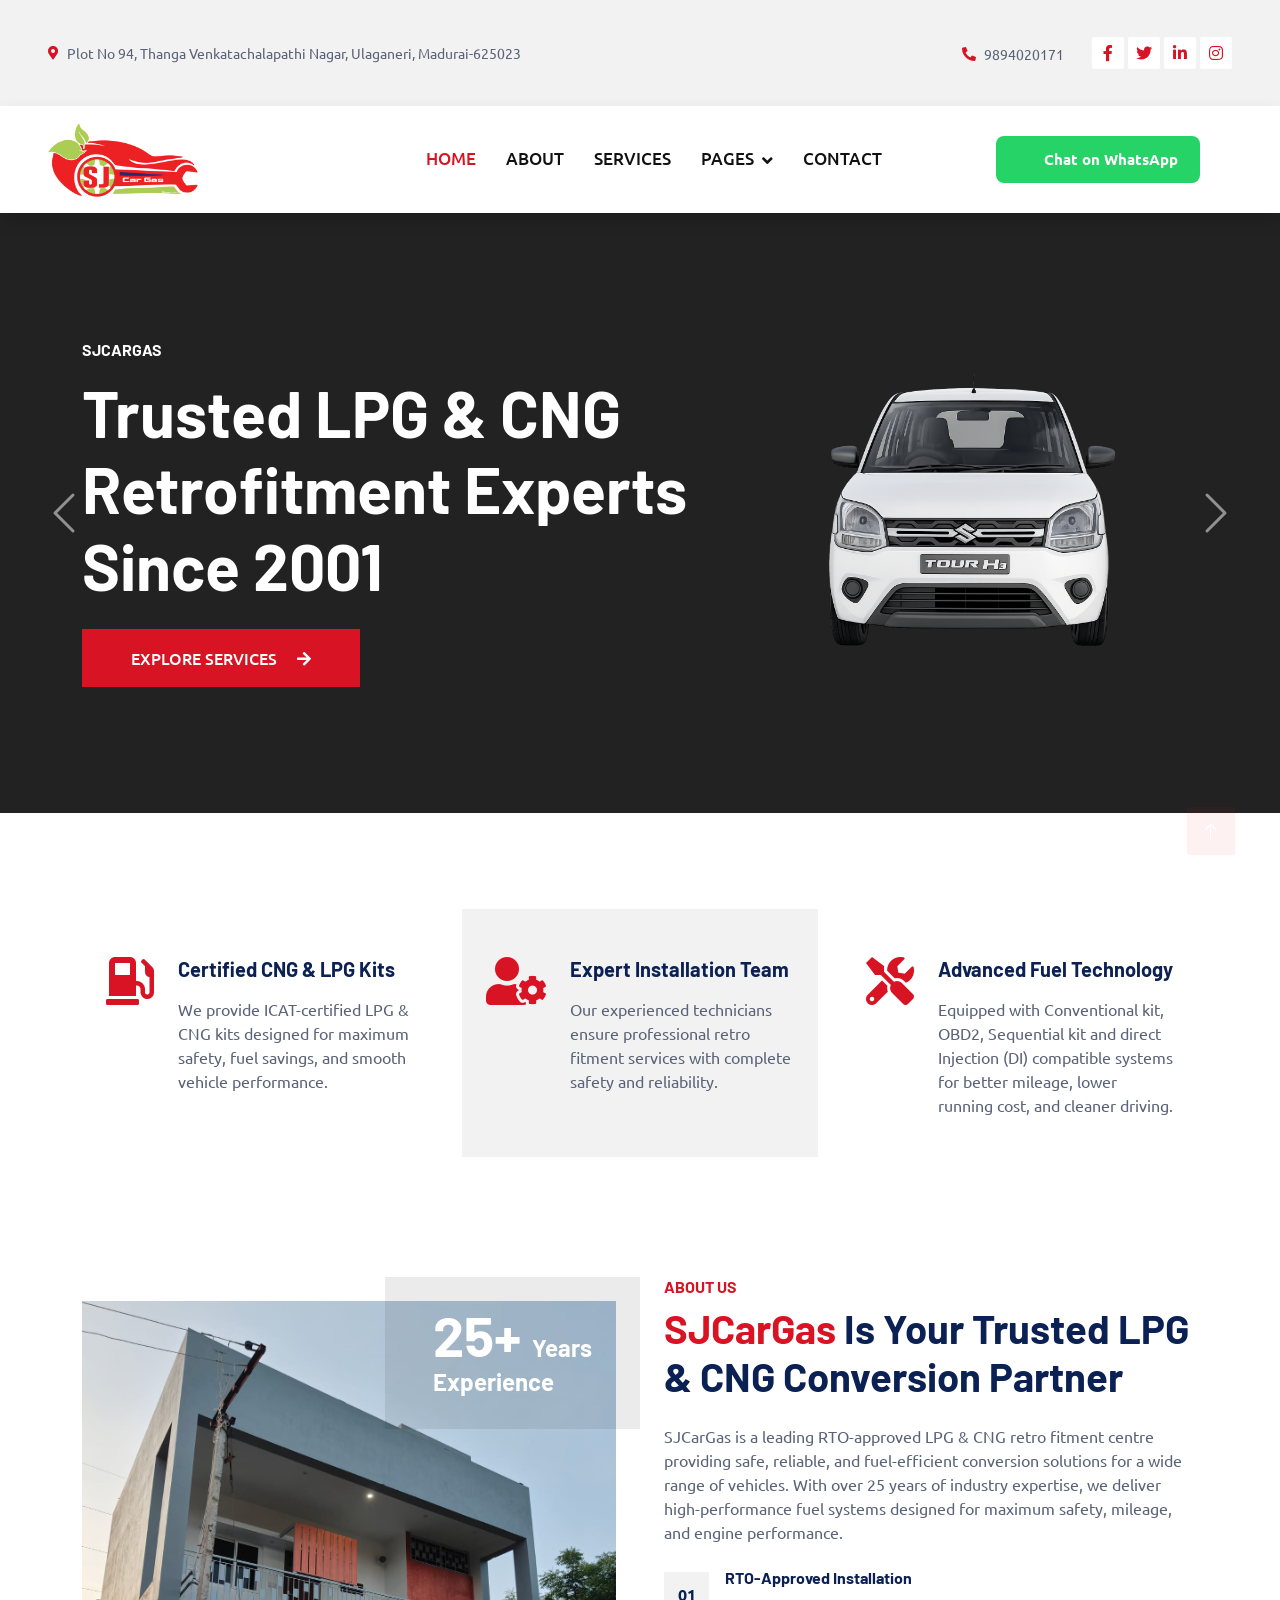
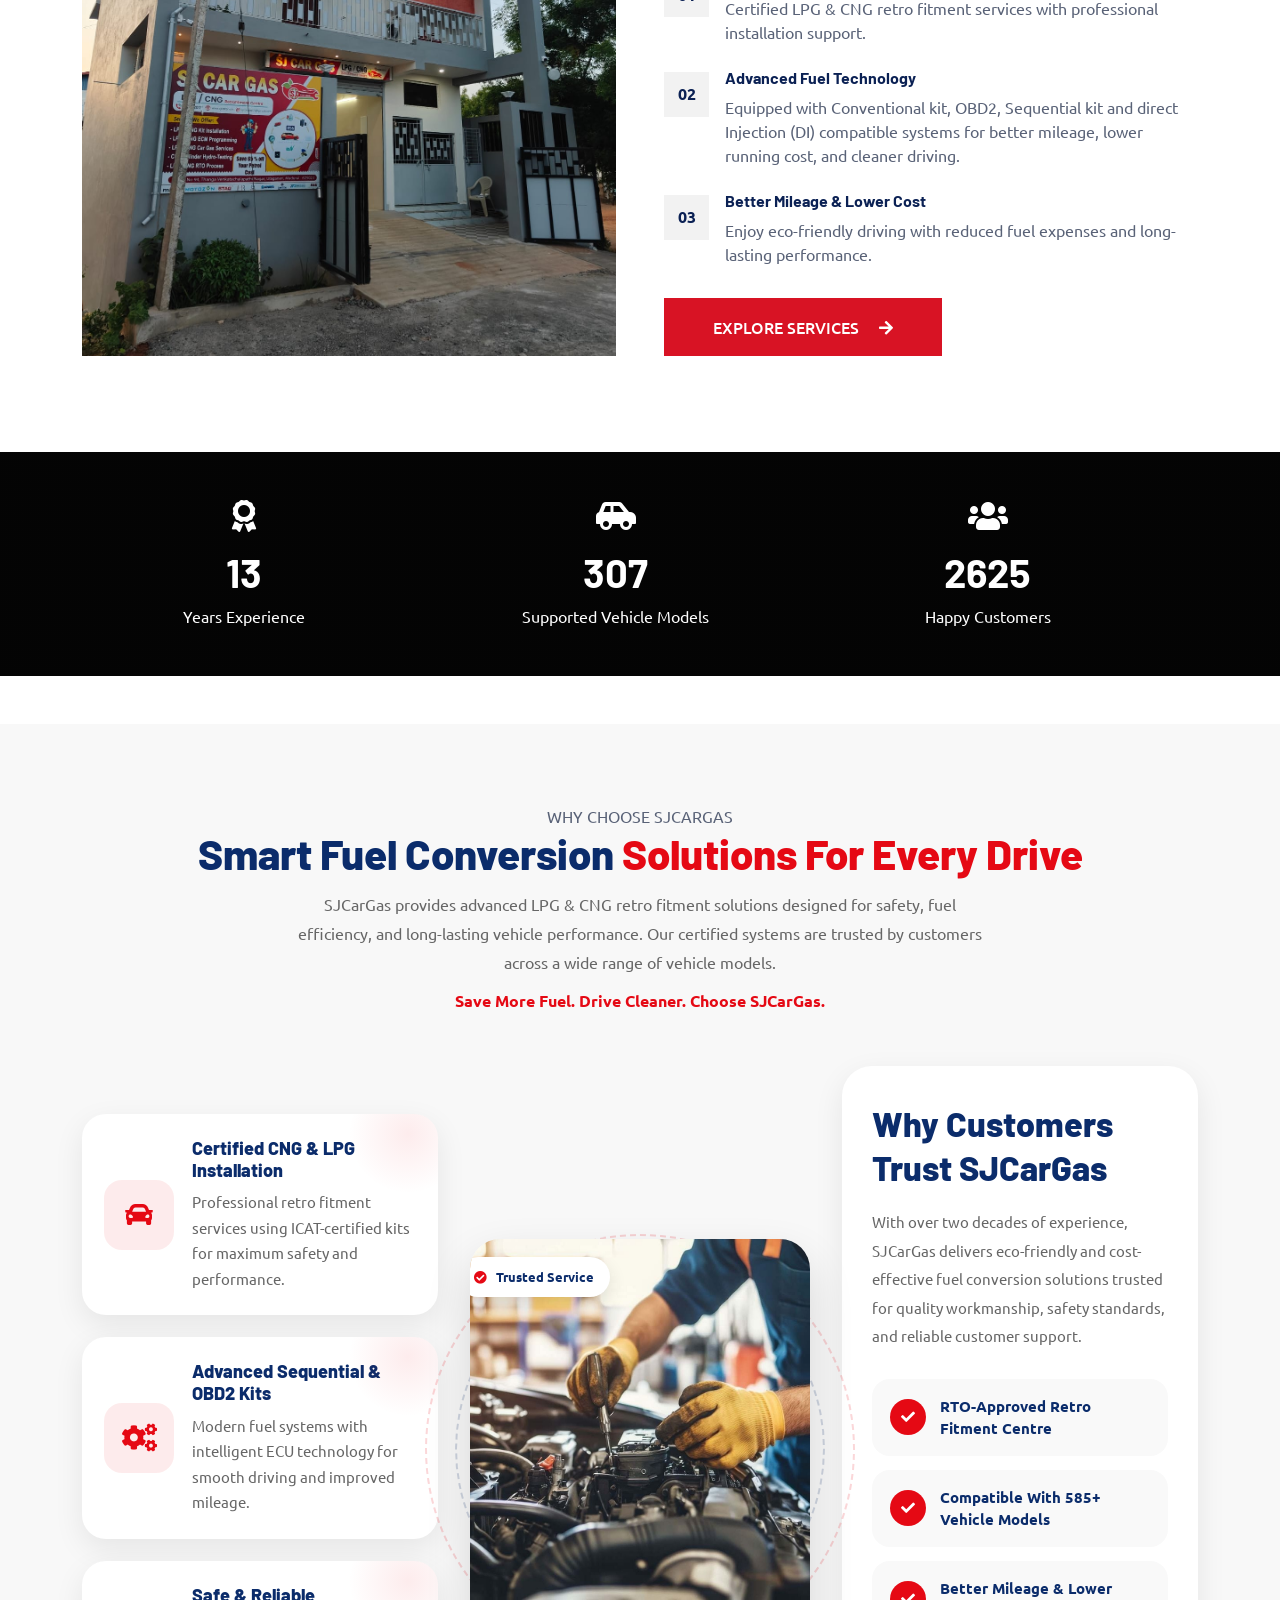
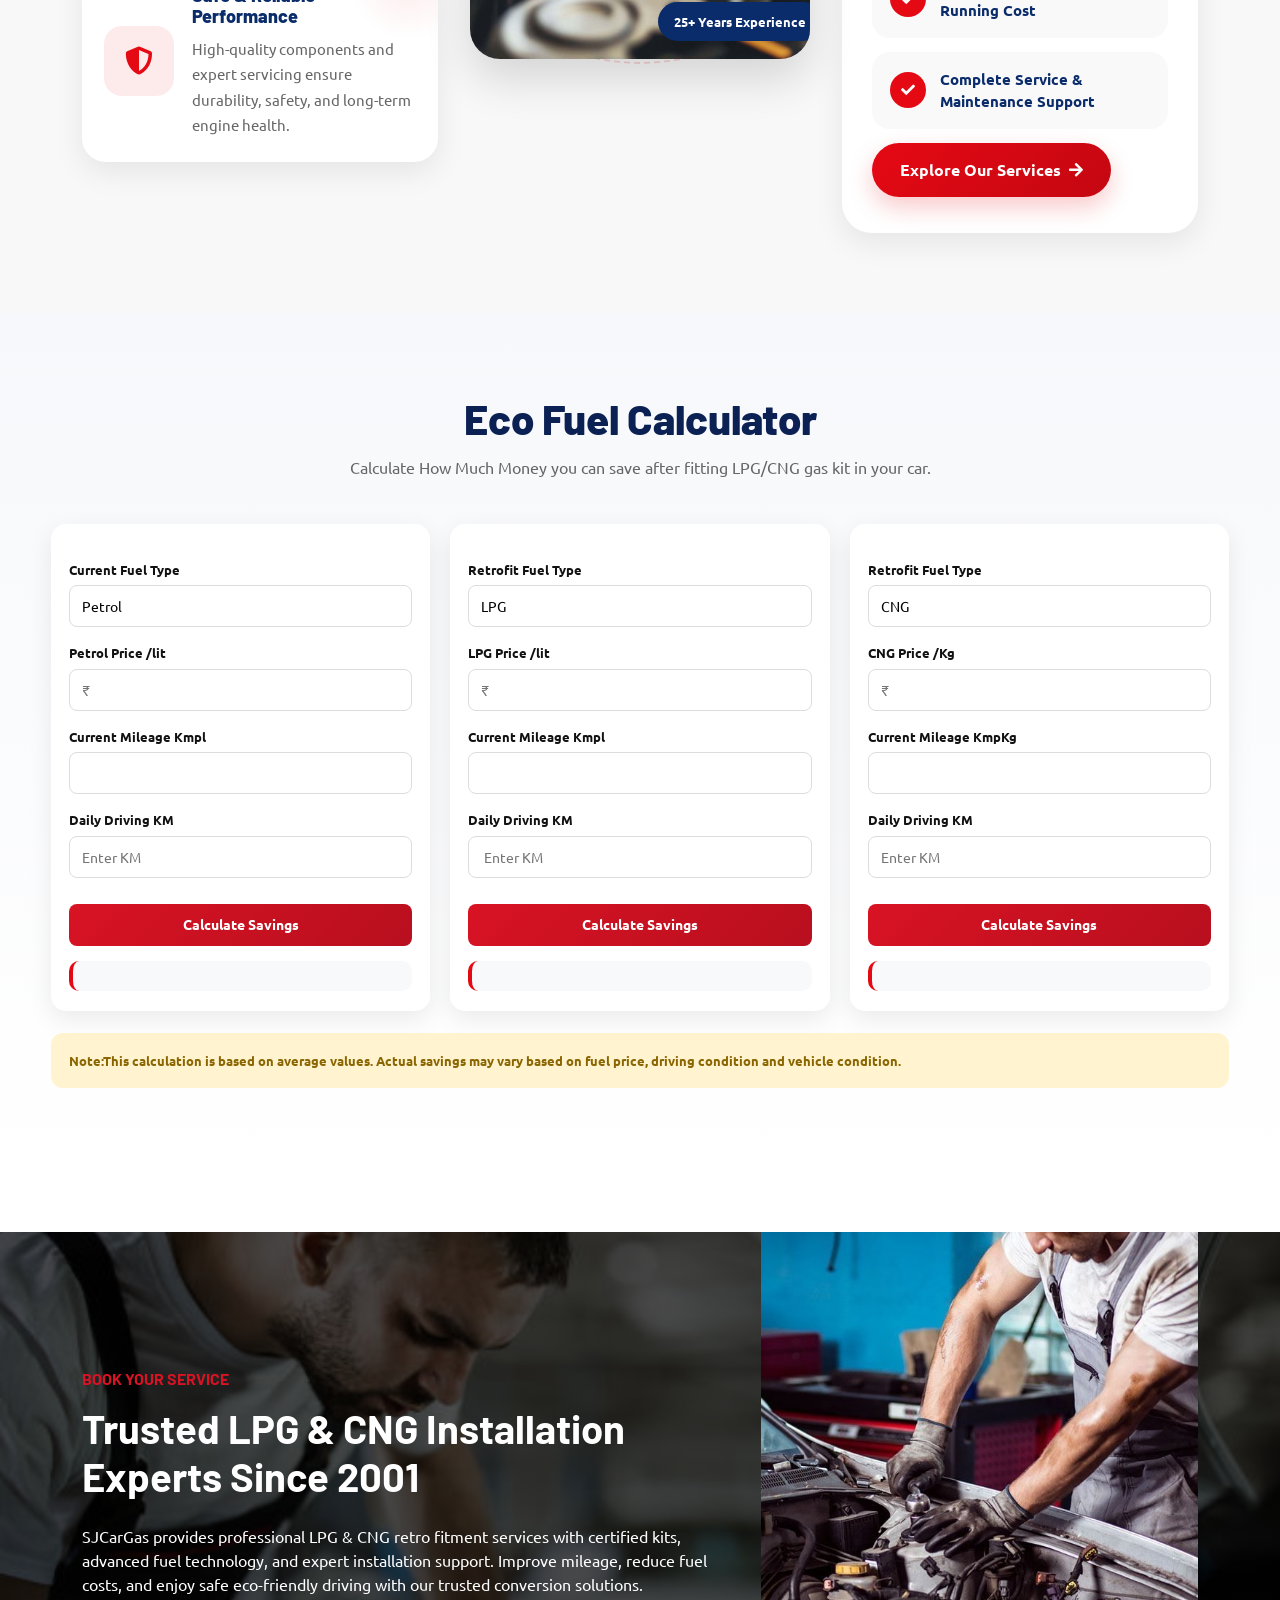
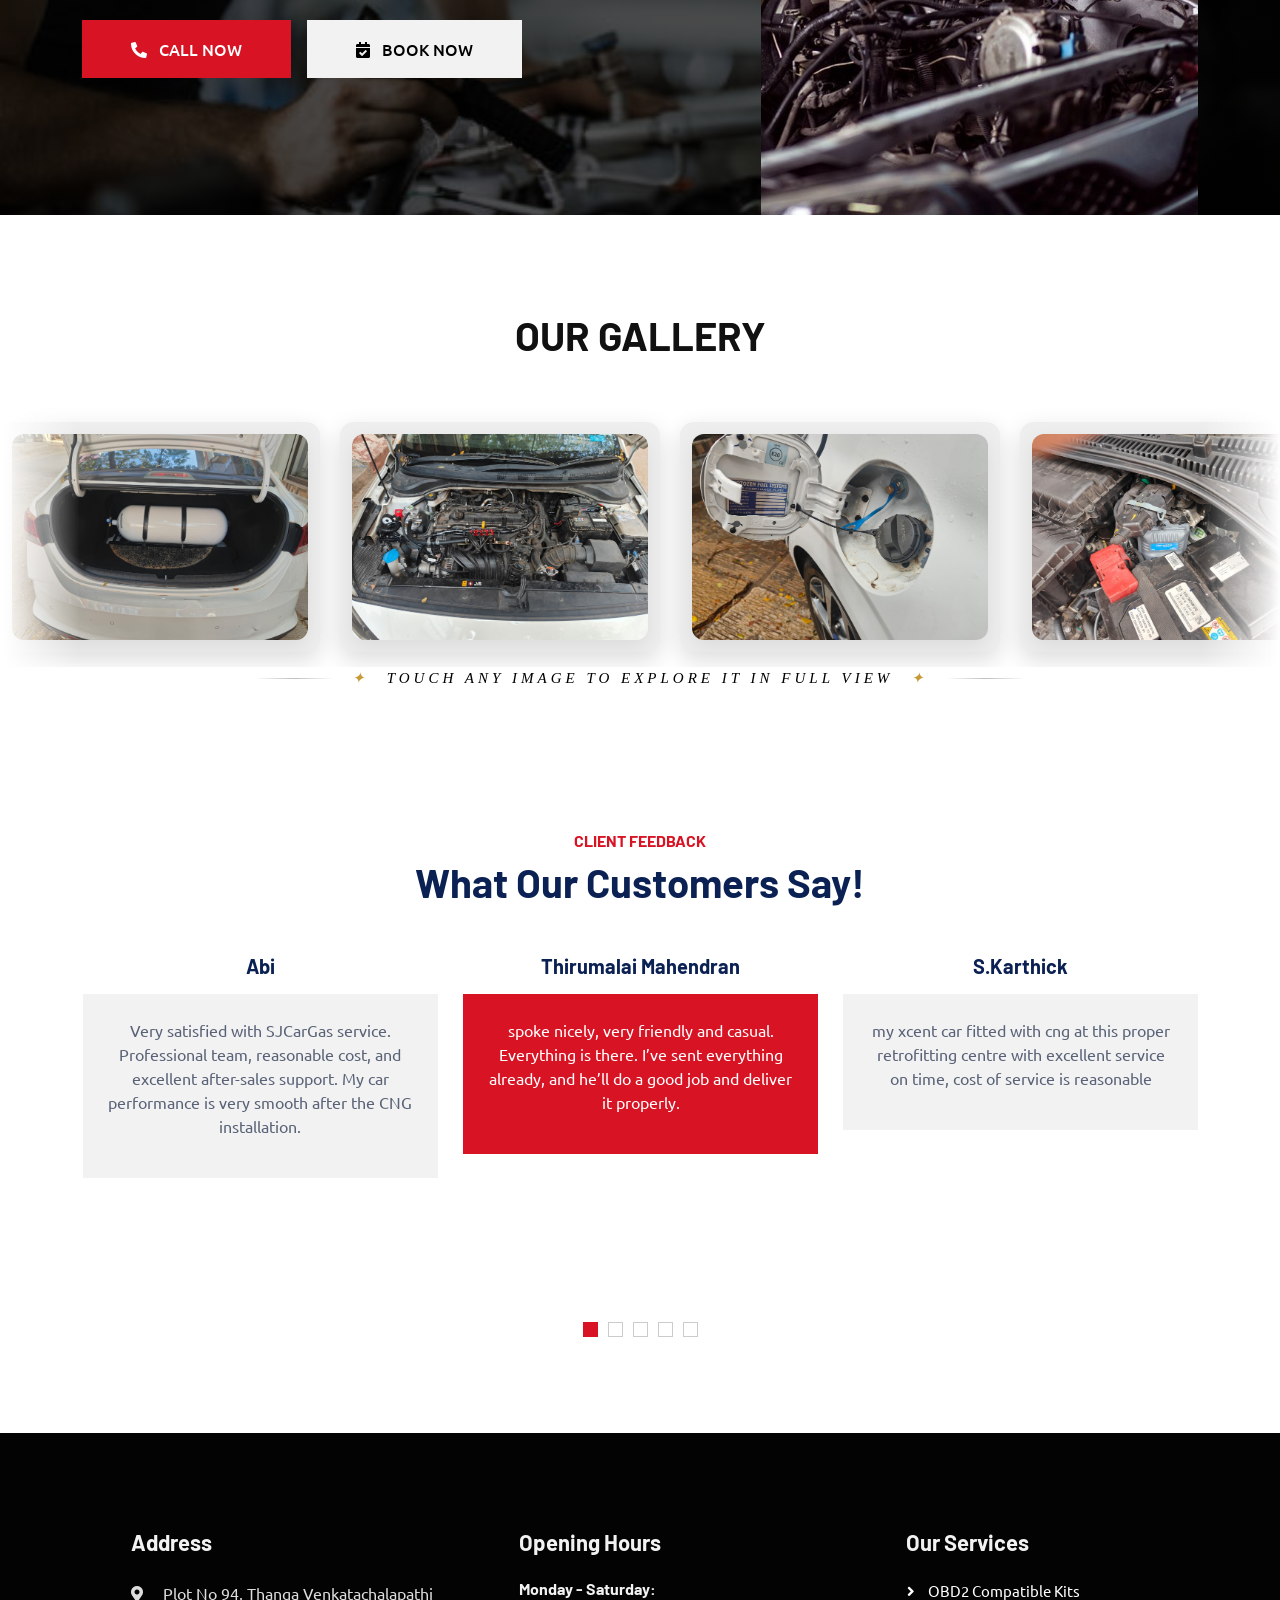
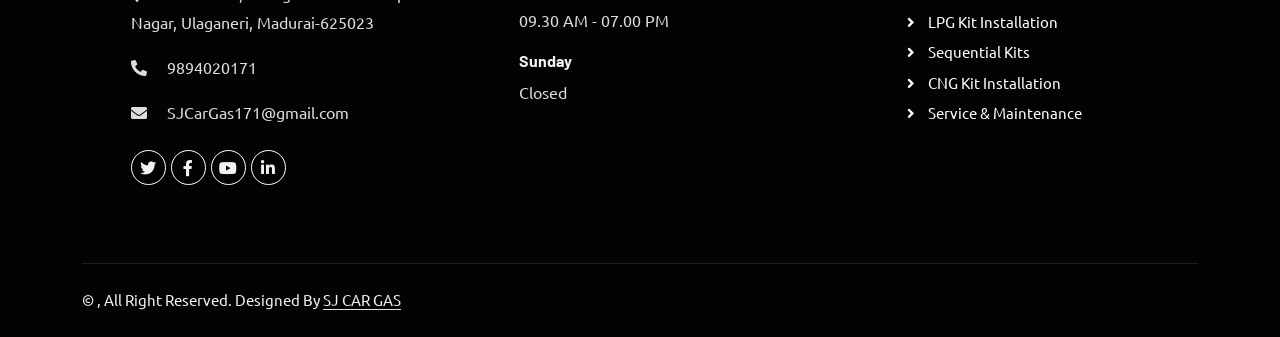
==== SJ (1)/SJ/index.html @ 0ec951a4 "main" ====
<!DOCTYPE html>
<html lang="en">

<head>
    <meta charset="utf-8">
   
    <meta content="width=device-width, initial-scale=1.0" name="viewport">
    <meta content="" name="keywords">
    <meta content="" name="description">

    <!-- Favicon -->
    <link href="img/favicon.ico" rel="icon">

    <!-- Google Web Fonts -->
    <link rel="preconnect" href="https://fonts.googleapis.com">
    <link rel="preconnect" href="https://fonts.gstatic.com" crossorigin>
    <link href="https://fonts.googleapis.com/css2?family=Barlow:wght@600;700&family=Ubuntu:wght@400;500&display=swap" rel="stylesheet"> 

    <!-- Icon Font Stylesheet -->
    <link href="https://cdnjs.cloudflare.com/ajax/libs/font-awesome/5.10.0/css/all.min.css" rel="stylesheet">
    <link href="https://cdn.jsdelivr.net/npm/bootstrap-icons@1.4.1/font/bootstrap-icons.css" rel="stylesheet">
   <link rel="icon" href="img/favicon.ico">
    <!-- Libraries Stylesheet -->
    <link href="lib/animate/animate.min.css" rel="stylesheet">
    <link href="lib/owlcarousel/assets/owl.carousel.min.css" rel="stylesheet">
    <link href="lib/tempusdominus/css/tempusdominus-bootstrap-4.min.css" rel="stylesheet" />

    <!-- Customized Bootstrap Stylesheet -->
    <link href="css/bootstrap.min.css" rel="stylesheet">

    <!-- Template Stylesheet -->
    <link href="css/style.css" rel="stylesheet">
    
</head>

<body>
    <!-- Spinner Start -->
    <div id="spinner" class="show bg-white position-fixed translate-middle w-100 vh-100 top-50 start-50 d-flex align-items-center justify-content-center">
        <div class="spinner-border text-primary" style="width: 3rem; height: 3rem;" role="status">
            <span class="sr-only">Loading...</span>
        </div>
    </div>
    <!-- Spinner End -->


    <!-- Topbar Start -->
    <div class="container-fluid bg-light p-0">
        <div class="row gx-0 d-none d-lg-flex">
            <div class="col-lg-7 px-5 text-start">
                <div class="h-100 d-inline-flex align-items-center py-3 me-4">
                    <small class="fa fa-map-marker-alt text-primary me-2"></small>
                    <small>Plot No 94, Thanga Venkatachalapathi Nagar, Ulaganeri, Madurai-625023</small>
                </div>
                <div class="h-100 d-inline-flex align-items-center py-3">
                    <small class="far fa-clock text-primary me-2"></small>
                    <small>Mon - Fri : 09.00 AM - 09.00 PM</small>
                </div>
            </div>
            <div class="col-lg-5 px-5 text-end">
                <div class="h-100 d-inline-flex align-items-center py-3 me-4">
                    <small class="fa fa-phone-alt text-primary me-2"></small>
                    <small>9894020171</small>
                </div>
                <div class="h-100 d-inline-flex align-items-center">
                    <a class="btn btn-sm-square bg-white text-primary me-1" href=""><i class="fab fa-facebook-f"></i></a>
                    <a class="btn btn-sm-square bg-white text-primary me-1" href=""><i class="fab fa-twitter"></i></a>
                    <a class="btn btn-sm-square bg-white text-primary me-1" href=""><i class="fab fa-linkedin-in"></i></a>
                    <a class="btn btn-sm-square bg-white text-primary me-0" href=""><i class="fab fa-instagram"></i></a>
                </div>
            </div>
        </div>
    </div>
    <!-- Topbar End -->


    <!-- Navbar Start -->
    <nav class="navbar navbar-expand-lg bg-white navbar-light shadow sticky-top p-0 " >
      <a href="index.html" class="navbar-brand d-flex align-items-center px-4 px-lg-5">
<img src="img/logo.png" alt="SJ Car Gas Logo" class="logo-img">
</a>
  <button type="button" 
class="navbar-toggler me-4" 
data-bs-toggle="collapse" 
data-bs-target="#navbarCollapse">

<span class="navbar-toggler-icon"></span>

</button>
  <div class="collapse navbar-collapse" id="navbarCollapse">
    <div class="navbar-nav mx-auto p-4 p-lg-0 text-center ">
        <a href="index.html" class="nav-item nav-link active">Home</a>
        <a href="about.html" class="nav-item nav-link ">About</a>
        <a href="service.html" class="nav-item nav-link">Services</a>
                <div class="nav-item dropdown">
                    <a href="#" class="nav-link dropdown-toggle" data-bs-toggle="dropdown">Pages</a>
                    <div class="dropdown-menu fade-up m-0">
                        <a href="booking.html" class="dropdown-item">Booking</a>
                        <a href="team.html" class="dropdown-item">Technicians</a>
                        <a href="testimonial.html" class="dropdown-item">Testimonial</a>
                        <!-- <a href="404.html" class="dropdown-item">404 Page</a> -->
                    </div>
                </div>
                <a href="contact.html" class="nav-item nav-link">Contact</a>
            </div>
            <!-- <a href="" class="btn btn-primary py-4 px-lg-5 d-none d-lg-block">Get A Quote<i class="fa fa-arrow-right ms-3"></i></a> -->
     <a href="https://wa.me/919894020171?text=Hello%20I%20am%20interested%20in%20your%20services"
   target="_blank"
   class="whatsapp-btn">
   
    <button class="whatsapp-button">

        <i class="fa fa-whatsapp"></i>
        Chat on WhatsApp

    </button>

</a>
     </div>   
    </nav>
    <!-- Navbar End -->


    
   <!-- Carousel Start -->

<div class="container-fluid p-0 mb-5">
<div id="header-carousel" class="carousel slide" data-bs-ride="carousel">

<div class="carousel-inner">


<!-- ================= SLIDE 1 ================= -->

<div class="carousel-item active">


<video class="w-100 carousel-video" autoplay muted loop playsinline>

<source src="img/video1.mp4" type="video/mp4">

</video>



<div class="carousel-caption d-flex align-items-center">


<div class="container">


<div class="row align-items-center">
                    

  
    <div class="col-lg-7 text-white text-center text-lg-start hero-text-column">

        <h6 class="text-uppercase text-white mb-3">
             SJCarGas 
        </h6>

        <h1 class="display-3 text-white mb-4">
            Trusted LPG & CNG Retrofitment Experts Since 2001
        </h1>

         <!-- MOBILE CAR -->
<div class="mobile-car d-lg-none">

 <img id="mobileCarSlider1"
class="mobile-car-img"
src="img/tourh3.png">

</div>

        <a href="service.html" class="btn btn-primary py-3 px-5">
            Explore Services
            <i class="fa fa-arrow-right ms-3"></i>
        </a>

    </div>
 
    <!-- DESKTOP CAR -->
    <div class="col-lg-5 d-none d-lg-flex justify-content-center align-items-center">

        <div class="car-slider-box">
            <img
                id="carSlider1"
                class="car-slider-img"
                src="img/tourh3.png"
                alt="Tour H3">
        </div>

    </div>

</div>

</div>


</div>


</div>




<!-- ================= SLIDE 2 ================= -->


<div class="carousel-item">


<video class="w-100 carousel-video" autoplay muted loop playsinline>


<source src="img/video2.mp4" type="video/mp4">


</video>



<div class="carousel-caption d-flex align-items-center">


<div class="container">


<div class="row align-items-center">



<div class="col-lg-7 text-white text-center text-lg-start">


<h6 class="text-uppercase text-white mb-3">

 Smart Fuel Solutions 

</h6>



<h1 class="display-3  text-white  mb-4">

Save Fuel. Drive Smarter. Go Eco-Friendly.

</h1>

         <!-- MOBILE CAR -->
<div class="mobile-car d-lg-none">
    
<img id="mobileCarSlider2"
class="mobile-car-img"
src="img/grand vitara.png">

</div>


<a class="btn btn-primary py-3 px-5" href="about.html">

Learn More

<i class="fa fa-arrow-right ms-3"></i>

</a>



</div>



<div class="col-lg-5  d-lg-flex justify-content-center align-items-center animated zoomIn">

    <div class="car-slider-box">
<img id="carSlider2"
class="car-slider-img"
src="img/grand vitara.png">
</div>

</div>



</div>

</div>


</div>


</div>





<!-- ================= SLIDE 3 ================= -->


<div class="carousel-item">


<video class="w-100 carousel-video" autoplay muted loop playsinline>


<source src="img/video1.mp4" type="video/mp4">


</video>




<div class="carousel-caption d-flex align-items-center">


<div class="container">


<div class="row align-items-center">



<div class="col-lg-7 text-white text-center text-lg-start">


<h6 class="text-uppercase  text-white mb-3">

 Advanced CNG Kits 

</h6>



<h1 class="display-3  text-white mb-4">

Powerful Performance With Maximum Savings

</h1>

            <!-- MOBILE CAR -->
<div class="mobile-car d-lg-none">

  <img id="mobileCarSlider3"
class="mobile-car-img"
src="img/rumion.png">

</div>



<a class="btn btn-primary py-3 px-5" href="service.html">

Our Services

<i class="fa fa-arrow-right ms-3"></i>

</a>



</div>




<div class="col-lg-5  d-lg-flex justify-content-center align-items-center animated zoomIn">

    <div class="car-slider-box">

<img id="carSlider3"
class="car-slider-img"
src="img/rumion.png">

</div>
</div>



</div>

</div>


</div>


</div>


</div>





<!-- CONTROLS -->


<button class="carousel-control-prev"
type="button"
data-bs-target="#header-carousel"
data-bs-slide="prev">


<span class="carousel-control-prev-icon"></span>


</button>



<button class="carousel-control-next"
type="button"
data-bs-target="#header-carousel"
data-bs-slide="next">


<span class="carousel-control-next-icon"></span>


</button>



</div>

</div>


<!-- Carousel End -->


    <!-- Service Start -->
   <div class="container-xxl py-5">

    <div class="container">

        <div class="row g-4">

            <!-- CARD 1 -->
            <div class="col-lg-4 col-md-6 wow fadeInUp" data-wow-delay="0.1s">

                <div class="d-flex py-5 px-4">

                    <i class="fa fa-gas-pump fa-3x text-primary flex-shrink-0"></i>

                    <div class="ps-4">

                        <h5 class="mb-3">
                            Certified CNG & LPG Kits
                        </h5>

                        <p>
                            We provide ICAT-certified LPG & CNG kits designed
                            for maximum safety, fuel savings, and smooth vehicle performance.
                        </p>

                       

                    </div>

                </div>

            </div>

            <!-- CARD 2 -->
            <div class="col-lg-4 col-md-6 wow fadeInUp" data-wow-delay="0.3s">

                <div class="d-flex bg-light py-5 px-4">

                    <i class="fa fa-user-cog fa-3x text-primary flex-shrink-0"></i>

                    <div class="ps-4">

                        <h5 class="mb-3">
                            Expert Installation Team
                        </h5>

                        <p>
                            Our experienced technicians ensure professional
                            retro fitment services with complete safety and reliability.
                        </p>

                       
                    </div>

                </div>

            </div>

            <!-- CARD 3 -->
            <div class="col-lg-4 col-md-6 wow fadeInUp" data-wow-delay="0.5s">

                <div class="d-flex py-5 px-4">

                    <i class="fa fa-tools fa-3x text-primary flex-shrink-0"></i>

                    <div class="ps-4">

                        <h5 class="mb-3">
                            Advanced Fuel Technology
                        </h5>

                        <p>
                            Equipped with Conventional kit, OBD2, Sequential kit and direct Injection (DI) 
                            compatible systems for better mileage, lower running cost, and cleaner driving.
                        </p>

                        

                    </div>

                </div>

            </div>

        </div>

    </div>

</div>
    <!-- Service End -->


    <!-- About Start -->
   <div class="container-xxl py-5">
    <div class="container">
        <div class="row g-5">

            <div class="col-lg-6 pt-4" style="min-height: 400px;">

                <div class="position-relative h-100 wow fadeIn" data-wow-delay="0.1s">

                    <img
                        class="position-absolute img-fluid w-100 h-100"
                        src="img/about.png"
                        style="object-fit: cover;"
                        alt="SJ Car Gas">

                    <div
                        class="position-absolute top-0 end-0 mt-n4 me-n4 py-4 px-5"
                        style="background: rgba(0, 0, 0, .08);">

                        <h1 class="display-4 text-white mb-0">
                            25+
                            <span class="fs-4">Years</span>
                        </h1>

                        <h4 class="text-white">
                            Experience
                        </h4>

                    </div>

                </div>

            </div>

            <div class="col-lg-6">

                <h6 class="text-primary text-uppercase">
                     About Us 
                </h6>

                <h1 class="mb-4">
                    <span class="text-primary">
                        SJCarGas
                    </span>
                    Is Your Trusted LPG & CNG Conversion Partner
                </h1>

                <p class="mb-4">
                    SJCarGas is a leading RTO-approved LPG & CNG retro fitment
                    centre providing safe, reliable, and fuel-efficient conversion
                    solutions for a wide range of vehicles. With over 25 years of
                    industry expertise, we deliver high-performance fuel systems
                    designed for maximum safety, mileage, and engine performance.
                </p>

                <div class="row g-4 mb-3 pb-3">

                    <div class="col-12 wow fadeIn" data-wow-delay="0.1s">

                        <div class="d-flex">

                            <div
                                class="bg-light d-flex flex-shrink-0 align-items-center justify-content-center mt-1"
                                style="width: 45px; height: 45px;">

                                <span class="fw-bold text-secondary">
                                    01
                                </span>

                            </div>

                            <div class="ps-3">

                                <h6>
                                    RTO-Approved Installation
                                </h6>

                                <span>
                                    Certified LPG & CNG retro fitment services
                                    with professional installation support.
                                </span>

                            </div>

                        </div>

                    </div>
                        <div class="col-12 wow fadeIn" data-wow-delay="0.3s">

                        <div class="d-flex">

                            <div
                                class="bg-light d-flex flex-shrink-0 align-items-center justify-content-center mt-1"
                                style="width: 45px; height: 45px;">

                                <span class="fw-bold text-secondary">
                                    02
                                </span>

                            </div>

                            <div class="ps-3">

                                <h6>
                                    Advanced Fuel Technology
                                </h6>

                                <span>
                                    Equipped with Conventional kit, OBD2, Sequential kit and direct Injection (DI) 
                            compatible systems for better mileage, lower running cost, and cleaner driving.
                                </span>

                            </div>

                        </div>

                    </div>

                    <div class="col-12 wow fadeIn" data-wow-delay="0.5s">

                        <div class="d-flex">

                            <div
                                class="bg-light d-flex flex-shrink-0 align-items-center justify-content-center mt-1"
                                style="width: 45px; height: 45px;">

                                <span class="fw-bold text-secondary">
                                    03
                                </span>

                            </div>

                            <div class="ps-3">

                                <h6>
                                    Better Mileage & Lower Cost
                                </h6>

                                <span>
                                    Enjoy eco-friendly driving with reduced fuel
                                    expenses and long-lasting performance.
                                </span>

                            </div>

                        </div>

                    </div>

                </div>

                <a href="" class="btn btn-primary py-3 px-5">
                    Explore Services
                    <i class="fa fa-arrow-right ms-3"></i>
                </a>

            </div>

        </div>
    </div>
</div>
    <!-- About End -->

<!-- Fact Start -->
<div class="container-fluid fact bg-dark my-5 py-5">

    <div class="container">

        <div class="row justify-content-center g-5">

            <!-- YEARS EXPERIENCE -->
            <div class="col-md-4 text-center wow fadeIn" data-wow-delay="0.1s">

                <i class="fa fa-award fa-2x text-white mb-3"></i>

                <h2 class="text-white mb-2" data-toggle="counter-up">
                    25
                </h2>

                <p class="text-white mb-0">
                    Years Experience
                </p>

            </div>


            <!-- VEHICLES SUPPORTED -->
            <div class="col-md-4 text-center wow fadeIn" data-wow-delay="0.3s">

                <i class="fa fa-car-side fa-2x text-white mb-3"></i>

                <h2 class="text-white mb-2" data-toggle="counter-up">
                    585
                </h2>

                <p class="text-white mb-0">
                    Supported Vehicle Models
                </p>

            </div>


            <!-- HAPPY CLIENTS -->
            <div class="col-md-4 text-center wow fadeIn" data-wow-delay="0.5s">

                <i class="fa fa-users fa-2x text-white mb-3"></i>

                <h2 class="text-white mb-2" data-toggle="counter-up">
                    5000
                </h2>

                <p class="text-white mb-0">
                    Happy Customers
                </p>

            </div>


        </div>

    </div>

</div>
    <!-- Fact End -->


    <!-- why choose us start -->
  <section class="sj-why-section">
  <div class="container">
    
    <div class="sj-why-header text-center">
      <span class="sj-why-tag"> WHY CHOOSE SJCARGAS </span>
      
      <h2>Smart Fuel Conversion <span>Solutions For Every Drive</span></h2>
      
      <p>
        SJCarGas provides advanced LPG & CNG retro fitment solutions
        designed for safety, fuel efficiency, and long-lasting vehicle
        performance. Our certified systems are trusted by customers
        across a wide range of vehicle models.
      </p>

      <p style="font-weight:600;color:#e50914;margin-top:10px;">
        Save More Fuel. Drive Cleaner. Choose SJCarGas.
      </p>
    </div>

    <div class="row align-items-center g-4">

      <!-- LEFT SIDE -->
      <div class="col-lg-4">

        <div class="sj-why-card wow fadeInLeft" data-wow-delay="0.1s">
          <div class="sj-icon-box"><i class="fa fa-car"></i></div>
          <div>
            <h4>Certified CNG & LPG Installation</h4>
            <p>
              Professional retro fitment services using ICAT-certified kits
              for maximum safety and performance.
            </p>
          </div>
          <span class="sj-glow"></span>
        </div>

        <div class="sj-why-card wow fadeInLeft" data-wow-delay="0.3s">
          <div class="sj-icon-box"><i class="fa fa-cogs"></i></div>
          <div>
            <h4>Advanced Sequential & OBD2 Kits</h4>
            <p>
              Modern fuel systems with intelligent ECU technology for
              smooth driving and improved mileage.
            </p>
          </div>
          <span class="sj-glow"></span>
        </div>

        <div class="sj-why-card wow fadeInLeft" data-wow-delay="0.5s">
          <div class="sj-icon-box"><i class="fa fa-shield-alt"></i></div>
          <div>
            <h4>Safe & Reliable Performance</h4>
            <p>
              High-quality components and expert servicing ensure durability,
              safety, and long-term engine health.
            </p>
          </div>
          <span class="sj-glow"></span>
        </div>

      </div>

      <!-- CENTER IMAGE -->
      <div class="col-lg-4">
        <div class="sj-center-wrap wow zoomIn" data-wow-delay="0.2s">
          <div class="sj-circle-ring ring-one"></div>
          <div class="sj-circle-ring ring-two"></div>

          <div class="sj-main-image-box">
            <img src="img/why choose.jpg" alt="SJ Car Gas" class="img-fluid">

            <div class="sj-floating-badge badge-top">
              <i class="fa fa-check-circle"></i> Trusted Service
            </div>

            <div class="sj-floating-badge badge-bottom">
              <strong>25+</strong> Years Experience
            </div>
          </div>
        </div>
      </div>

      <!-- RIGHT SIDE -->
      <div class="col-lg-4">
        <div class="sj-right-panel wow fadeInRight" data-wow-delay="0.2s">

          <h3>Why Customers Trust SJCarGas</h3>

          <p>
            With over two decades of experience, SJCarGas delivers
            eco-friendly and cost-effective fuel conversion solutions
            trusted for quality workmanship, safety standards, and
            reliable customer support.
          </p>

          <div class="sj-point-list">

            <div class="sj-point wow fadeInUp" data-wow-delay="0.3s">
              <i class="fa fa-check"></i>
              <span>RTO-Approved Retro Fitment Centre</span>
            </div>

            <div class="sj-point wow fadeInUp" data-wow-delay="0.4s">
              <i class="fa fa-check"></i>
              <span>Compatible With 585+ Vehicle Models</span>
            </div>

            <div class="sj-point wow fadeInUp" data-wow-delay="0.5s">
              <i class="fa fa-check"></i>
              <span>Better Mileage & Lower Running Cost</span>
            </div>

            <div class="sj-point wow fadeInUp" data-wow-delay="0.6s">
              <i class="fa fa-check"></i>
              <span>Complete Service & Maintenance Support</span>
            </div>

          </div>

          <a href="service.html" class="sj-why-btn">
            Explore Our Services <i class="fa fa-arrow-right ms-2"></i>
          </a>

        </div>
      </div>

    </div>
  </div>
</section>
<!-- why choose us End -->

<!-- calculator startes  -->

<section class="sj-lpg-calculator-section">
  <div class="sj-lpg-container">

    <div class="sj-lpg-header">
      <!-- <span>LPG Savings Calculator</span> -->
      <h2>Eco Fuel Calculator</h2>
      <p>Calculate How Much Money you can save after fitting LPG/CNG gas kit in your car.</p>
    </div>

    <div class="sj-lpg-grid">

      <div class="sj-lpg-card">
     

        <label>Current Fuel Type</label>
      <input type="text" value="Petrol" readonly>

        <label>Petrol Price /lit</label>
        <input type="number" id="petrolPrice" placeholder="₹">

       

        <label>Current Mileage Kmpl</label>
        <input type="number"id="petrolMileage" value="">

<label>Daily Driving KM</label>
<input type="number" id="petrolDistance" placeholder="Enter KM">

        <!-- <label>Petrol Kit Installation Cost </label>
        <input type="number" id="petrolKit"  value="0" placeholder="₹"> -->

        <button onclick="calculatePetrolSavings()">
Calculate Savings
</button>
      <div class="sj-result" id="petrolResult"></div>
      </div>
      <div class="sj-lpg-card">
     

        <label>Retrofit Fuel Type</label>
      <input type="text" value="LPG" readonly>

        <label>LPG Price /lit</label>
        <input type="number" id="lpgPrice"placeholder="₹">
        
        <label>Current Mileage Kmpl</label>
        <input type="number" id="lpgMileage" value="">

         <label>Daily Driving KM</label>
<input type="number" id="dailyKm" placeholder=" Enter KM">




        <!-- <label>LPG Kit Installation Cost </label>
        <input type="number" id="lpgKit"   value="0" placeholder="₹"> -->

     <button onclick="calculateLpgSavings()">
Calculate Savings
</button>
       <div class="sj-result" id="lpgResult"></div>
      </div>
      <div class="sj-lpg-card">
     

        <label>Retrofit Fuel Type</label>
      <input type="text" value="CNG" readonly>

        <label>CNG Price /Kg</label>
        <input type="number" id="cngPrice" placeholder="₹">

       

        <label>Current Mileage KmpKg</label>
        <input type="number"id="cngMileage" value="">

<label>Daily Driving KM</label>

<input 
type="number"
id="cngDistance"
placeholder="Enter KM">

        <!-- <label>CNG Kit Installation Cost </label>
        <input type="number" id="cngKit"   value="0" placeholder="₹"> -->

     <button onclick="calculateCngSavings()">
Calculate Savings
</button>
     <div class="sj-result" id="cngResult"></div>
      </div>

     

    </div>
    

  

    <p class="sj-lpg-note">
      Note:This calculation is based on average values. Actual savings may vary based on fuel price, driving condition and vehicle condition.
    </p>

  </div>
</section>

<!-- calculator ends  -->


    <!-- Booking Start -->
<div class="container-fluid bg-secondary booking my-5 wow fadeInUp" data-wow-delay="0.1s">

    <div class="container">

        <div class="row gx-5 align-items-center">

            <div class="col-lg-7 py-5">

                <div class="py-5">

                    <h6 class="text-uppercase text-primary mb-3">
                         Book Your Service 
                    </h6>

                    <h1 class="text-white mb-4">
                        Trusted LPG & CNG Installation Experts Since 2001
                    </h1>

                    <p class="text-white mb-4">
                        SJCarGas provides professional LPG & CNG retro fitment
                        services with certified kits, advanced fuel technology,
                        and expert installation support. Improve mileage,
                        reduce fuel costs, and enjoy safe eco-friendly driving
                        with our trusted conversion solutions.
                    </p>

                    <div class="d-flex flex-wrap gap-3">

                        <a href="tel:+919894020171"
   class="btn btn-primary py-3 px-5">

    <i class="fa fa-phone-alt me-2"></i>
    Call Now

</a>

                        <a href="booking.html"
                           class="btn btn-light py-3 px-5">

                            <i class="fa fa-calendar-check me-2"></i>
                            Book Now

                        </a>

                    </div>

                </div>

            </div>

            <!-- RIGHT SIDE -->
            <div class="col-lg-5 text-center">

                <img
                    src="img/gas1.jpg"
                    class="img-fluid rounded wow zoomIn"
                    data-wow-delay="0.3s"
                    alt="SJ Car Gas">

            </div>

        </div>

    </div>

</div>
    <!-- Booking End -->


 <!-- Team Start -->
<section class="gallery-section container-fluid py-5 px-0">

  <div class="text-center wow fadeInUp" data-wow-delay="0.1s">
    <h1 class="mb-5">OUR GALLERY</h1>
    
  </div>

  <div class="technician-slider">
    <div class="technician-track">

      <!-- ORIGINAL IMAGES -->
      <div class="technician-slide">
        <img src="img/sj-01.jpg" alt="SJ Car Gas Gallery Image 1">
      </div>

      <div class="technician-slide">
        <img src="img/sj-02.jpg" alt="SJ Car Gas Gallery Image 2">
      </div>

      <div class="technician-slide">
        <img src="img/sj-03.jpg" alt="SJ Car Gas Gallery Image 3">
      </div>

      <div class="technician-slide">
        <img src="img/sj-04.jpg" alt="SJ Car Gas Gallery Image 4">
      </div>

      <div class="technician-slide">
        <img src="img/sj-05.jpg" alt="SJ Car Gas Gallery Image 5">
      </div>

      <div class="technician-slide">
        <img src="img/sj-06.jpg" alt="SJ Car Gas Gallery Image 6">
      </div>

      <div class="technician-slide">
        <img src="img/sj-07.jpg" alt="SJ Car Gas Gallery Image 7">
      </div>

      <div class="technician-slide">
        <img src="img/sj-08.jpg" alt="SJ Car Gas Gallery Image 8">
      </div>

      <div class="technician-slide">
        <img src="img/sj-09.jpg" alt="SJ Car Gas Gallery Image 9">
      </div>

      <div class="technician-slide">
        <img src="img/sj-10.jpg" alt="SJ Car Gas Gallery Image 10">
      </div>

      <div class="technician-slide">
        <img src="img/sj-11.jpg" alt="SJ Car Gas Gallery Image 11">
      </div>

      <div class="technician-slide">
        <img src="img/sj-12.jpg" alt="SJ Car Gas Gallery Image 12">
      </div>

      <div class="technician-slide">
        <img src="img/sj-13.jpg" alt="SJ Car Gas Gallery Image 13">
      </div>

      <div class="technician-slide">
        <img src="img/sj-14.jpg" alt="SJ Car Gas Gallery Image 14">
      </div>

      <div class="technician-slide">
        <img src="img/sj-15.jpg" alt="SJ Car Gas Gallery Image 15">
      </div>

      <div class="technician-slide">
        <img src="img/sj-16.jpg" alt="SJ Car Gas Gallery Image 16">
      </div>

      <!-- DUPLICATE IMAGES FOR INFINITE LOOP -->
      <div class="technician-slide">
        <img src="img/sj-01.jpg" alt="SJ Car Gas Gallery Image 1">
      </div>

      <div class="technician-slide">
        <img src="img/sj-02.jpg" alt="SJ Car Gas Gallery Image 2">
      </div>

      <div class="technician-slide">
        <img src="img/sj-03.jpg" alt="SJ Car Gas Gallery Image 3">
      </div>

      <div class="technician-slide">
        <img src="img/sj-04.jpg" alt="SJ Car Gas Gallery Image 4">
      </div>

      <div class="technician-slide">
        <img src="img/sj-05.jpg" alt="SJ Car Gas Gallery Image 5">
      </div>

      <div class="technician-slide">
        <img src="img/sj-06.jpg" alt="SJ Car Gas Gallery Image 6">
      </div>

      <div class="technician-slide">
        <img src="img/sj-07.jpg" alt="SJ Car Gas Gallery Image 7">
      </div>

      <div class="technician-slide">
        <img src="img/sj-08.jpg" alt="SJ Car Gas Gallery Image 8">
      </div>

      <div class="technician-slide">
        <img src="img/sj-09.jpg" alt="SJ Car Gas Gallery Image 9">
      </div>

      <div class="technician-slide">
        <img src="img/sj-10.jpg" alt="SJ Car Gas Gallery Image 10">
      </div>

      <div class="technician-slide">
        <img src="img/sj-11.jpg" alt="SJ Car Gas Gallery Image 11">
      </div>

      <div class="technician-slide">
        <img src="img/sj-12.jpg" alt="SJ Car Gas Gallery Image 12">
      </div>

      <div class="technician-slide">
        <img src="img/sj-13.jpg" alt="SJ Car Gas Gallery Image 13">
      </div>

      <div class="technician-slide">
        <img src="img/sj-14.jpg" alt="SJ Car Gas Gallery Image 14">
      </div>

      <div class="technician-slide">
        <img src="img/sj-15.jpg" alt="SJ Car Gas Gallery Image 15">
      </div>

      <div class="technician-slide">
        <img src="img/sj-16.jpg" alt="SJ Car Gas Gallery Image 16">
      </div>

    </div>
    </div>
  
<div class="gallery-note">
    <span class="gallery-line"></span>

    <p>
        Touch any image to explore it in full view
    </p>

    <span class="gallery-line"></span>
</div>

</section>

<!-- IMAGE POPUP MODAL -->
<div class="gallery-modal" id="galleryModal" aria-hidden="true">

  <button
    type="button"
    class="gallery-modal-close"
    id="galleryModalClose"
    aria-label="Close image popup"
  >
    &times;
  </button>

  <div class="gallery-modal-content">
    <img
      src=""
      alt="Gallery preview"
      id="galleryModalImage"
    >
  </div>

</div>

<!-- Team End -->


    <!-- Testimonial Start -->
   <div class="container-xxl py-5 wow fadeInUp" data-wow-delay="0.1s">

    <div class="container">

        <div class="text-center">

            <h6 class="text-primary text-uppercase">
                 Client Feedback 
            </h6>

            <h1 class="mb-5">
                What Our Customers Say!
            </h1>

        </div>

        <div class="owl-carousel testimonial-carousel position-relative">

            <!-- TESTIMONIAL 1 -->
            <div class="testimonial-item text-center">

              

                <h5 class="mb-0">
                   
                   Thirumalai Mahendran
                </h5><p></p>

              

                <div class="testimonial-text bg-light text-center p-4">

                   
                   <p class="testimonial-content">
                     spoke nicely, very friendly and casual. Everything is there. I’ve sent everything already, and he’ll do a good job and deliver it properly.
                    </p>
  

                </div>

            </div>

            <!-- TESTIMONIAL 2 -->
            <div class="testimonial-item text-center">


                <h5 class="mb-0">
                  
            S.Karthick
                </h5><p></p>


                <div class="testimonial-text bg-light text-center p-4">

                   
                   <p class="testimonial-content">
                      my xcent car fitted with cng at this proper retrofitting centre with excellent service on time, cost of service is reasonable
                    </p>


                </div>

            </div>

            <!-- TESTIMONIAL 3 -->
            <div class="testimonial-item text-center">

               
                <h5 class="mb-0">
                   Digital Isaac


                </h5>

                <p>
                    
                </p>

                <div class="testimonial-text bg-light text-center p-4">

                   <p class="testimonial-content">
                      I should appreciate  Mr.Nagarajan for their skill and experience in car gas conversion; Iam having a Tata Indica Xeta 2006 model and converted it to LPG long back, had a upturned complaint for years to together, no one turned in on in Madurai, finally I approached them , by seeing their online presence - And they made it, now Iam peacefully driving my car. Thank you so much !
                    </p>

                </div>

            </div>

            <!-- TESTIMONIAL 4 -->
            <div class="testimonial-item text-center">

               

                <h5 class="mb-0">
                    Senthil Kumar
                </h5>

                <p>
                    
                </p>

                <div class="testimonial-text bg-light text-center p-4">

                   <p class="testimonial-content">
                      Installed a CNG kit for my ertiga at a reasonable price.The quality of fittings is amazing and Mr.Nagarajan is very humble and I get a solution for need.He will take care from fittings to endorsement.Hassle free service from SJCars.
                    </p>
 

                </div>

            </div>
    <!-- TESTIMONIAL 5 -->
            <div class="testimonial-item text-center">

               

                <h5 class="mb-0">
                    Abi
                </h5>

                <p>
                    
                </p>

                <div class="testimonial-text bg-light text-center p-4">

                   <p class="testimonial-content">
    Very satisfied with SJCarGas service. Professional team, reasonable cost, and excellent after-sales support. 
    My car performance is very smooth after the CNG installation.
</p>


                </div>

            </div>
        </div>

    </div>

</div>
    <!-- Testimonial End -->


    <!-- Footer Start -->
    <div class="container-fluid bg-dark text-light footer pt-5 mt-5 wow fadeIn" data-wow-delay="0.1s">
        <div class="container py-5">
            <div class="row g-5 justify-content-center">


    <!-- ADDRESS -->
    <div class="col-lg-4 col-md-6">

        <h4 class="text-light mb-4">
            Address
        </h4>

        <p class="mb-3">
            <i class="fa fa-map-marker-alt me-3"></i>
            Plot No 94, Thanga Venkatachalapathi Nagar,
            Ulaganeri, Madurai-625023
        </p>


        <p class="mb-3">
            <i class="fa fa-phone-alt me-3"></i>
            9894020171
        </p>


        <p class="mb-3">
            <i class="fa fa-envelope me-3"></i>
            SJCarGas171@gmail.com
        </p>


        <div class="d-flex pt-2 social-icons">

            <a class="btn btn-outline-light btn-social">
                <i class="fab fa-twitter"></i>
            </a>

            <a class="btn btn-outline-light btn-social">
                <i class="fab fa-facebook-f"></i>
            </a>

            <a class="btn btn-outline-light btn-social">
                <i class="fab fa-youtube"></i>
            </a>

            <a class="btn btn-outline-light btn-social">
                <i class="fab fa-linkedin-in"></i>
            </a>

        </div>

    </div>




    <!-- OPENING HOURS -->
    <div class="col-lg-4 col-md-6">

        <h4 class="text-light mb-4">
            Opening Hours
        </h4>


        <h6 class="text-light">
            Monday -  Saturday:
        </h6>

        <p>
            09.30 AM - 07.00 PM
        </p>


        <h6 class="text-light">
             Sunday
        </h6>

        <p>
            Closed
        </p>

    </div>




    <!-- SERVICES -->
  <div class="col-lg-3 col-md-6 footer-services text-start">
        <h4 class="text-light mb-4">
            Our Services
        </h4>


        <a class="btn btn-link">
            
            OBD2 Compatible Kits
        </a>


        <a class="btn btn-link">
           
            LPG Kit Installation
        </a>


        <a class="btn btn-link">
           
            Sequential Kits
        </a>


        <a class="btn btn-link">
        
            CNG Kit Installation
        </a>


        <a class="btn btn-link">
       
            Service & Maintenance
        </a>


    </div>


</div>
        </div>
        <div class="container">
            <div class="copyright">
                <div class="row">
                    <div class="col-md-6 text-center text-md-start mb-3 mb-md-0">
                        &copy; <a class="border-bottom" href="#"></a>, All Right Reserved.

                        <!--/*** This template is free as long as you keep the footer author’s credit link/attribution link/backlink. If you'd like to use the template without the footer author’s credit link/attribution link/backlink, you can purchase the Credit Removal License from "https://htmlcodex.com/credit-removal". Thank you for your support. ***/-->
                        Designed By <a class="border-bottom" href="https://amihubit.netlify.app/">SJ CAR GAS</a>
                        <br><a class="border-bottom" href="https://themewagon.com" target="_blank"></a>
                    </div>
                    <div class="col-md-6 text-center text-md-end">
                       
                    </div>
                </div>
            </div>
        </div>
    </div>
    <!-- Footer End -->


    <!-- Back to Top -->
    <a href="#" class="btn btn-lg btn-primary btn-lg-square back-to-top"><i class="bi bi-arrow-up"></i></a>


    <!-- JavaScript Libraries -->
    <script src="https://code.jquery.com/jquery-3.4.1.min.js"></script>
 <script src="https://cdn.jsdelivr.net/npm/bootstrap@5.3.3/dist/js/bootstrap.bundle.min.js"></script>
    <script src="lib/wow/wow.min.js"></script>
    <script src="lib/easing/easing.min.js"></script>
    <script src="lib/waypoints/waypoints.min.js"></script>
    <script src="lib/counterup/counterup.min.js"></script>
    <script src="lib/owlcarousel/owl.carousel.min.js"></script>
    <script src="lib/tempusdominus/js/moment.min.js"></script>
    <script src="lib/tempusdominus/js/moment-timezone.min.js"></script>
    <script src="lib/tempusdominus/js/tempusdominus-bootstrap-4.min.js"></script>
    

    <!-- Template Javascript -->
    <script src="js/main.js"></script>
  <script>
document.addEventListener("DOMContentLoaded", function () {
    const track = document.getElementById("timelineTrack");
    const slides = document.querySelectorAll(".timeline-slide");
    const indicators = document.querySelectorAll(".timeline-indicator");
    const movingCar = document.getElementById("movingCar");

    let currentSlide = 0;
    let autoSlide;

    function moveCar(index) {
        if (!movingCar || slides.length <= 1) return;
        const position = (index / (slides.length - 1)) * 100;
        movingCar.style.left = position + "%";
    }

    function showSlide(index) {
          
   if(track){
    track.style.transform =
    "translateX(-" + (index * 100) + "%)";
}

        indicators.forEach(function (dot) {
            dot.classList.remove("active");
        });

        if (indicators[index]) {
            indicators[index].classList.add("active");
        }

        moveCar(index);
    }

    function nextSlide() {
        currentSlide = (currentSlide + 1) % slides.length;
        showSlide(currentSlide);
    }

    function startAutoSlide() {
        autoSlide = setInterval(nextSlide, 3000);
    }

    function resetAutoSlide() {
        clearInterval(autoSlide);
        startAutoSlide();
    }

    indicators.forEach(function (indicator, index) {
        indicator.addEventListener("click", function () {
            currentSlide = index;
            showSlide(currentSlide);
            resetAutoSlide();
        });
    });

    showSlide(currentSlide);
    startAutoSlide();
});
</script>


<script>
document.addEventListener("DOMContentLoaded",function(){


function startCarSlider(id,cars){

    const img=document.getElementById(id);

    if(!img) return;


    let index=0;


    setInterval(()=>{


        index++;

        if(index >= cars.length){
            index=0;
        }


        const car=cars[index];


        img.style.opacity="0";


        setTimeout(()=>{

            img.src=car.src;

            img.style.transform=
            `scale(${car.scale})`;

            img.style.opacity="1";


        },300);



    },4000);


}



startCarSlider(
"carSlider1",
[
{
src:"img/tourh3.png",
scale:1
},
{
src:"img/glanza.png",
scale:1
},
{
src:"img/amaze.png",
scale:1
}
]
);



startCarSlider(
"carSlider2",
[
{
src:"img/grand vitara.png",
scale:1
},
{
src:"img/ertiga.png",
scale:1
}
]
);



startCarSlider(
"carSlider3",
[
{
src:"img/rumion.png",
scale:1
},
{
src:"img/grand i10.png",
scale:1
}
]
);


});
// ================= MOBILE CAR SLIDER =================

function startMobileCarSlider(id,cars){

    const carImage = document.getElementById(id);

    if(!carImage) return;


    let index = 0;


    // first scale
    carImage.style.transform =
    `scale(${cars[0].scale})`;


    setInterval(()=>{


        index++;


        if(index >= cars.length){
            index = 0;
        }


        const car = cars[index];


        carImage.style.opacity = "0";


        setTimeout(()=>{

    carImage.src = car.src;

    carImage.style.setProperty(
        "transform",
        `scale(${car.scale})`,
        "important"
    );

    carImage.style.opacity="1";

},300);



    },4000);

}


// MOBILE SLIDE 1

startMobileCarSlider(
"mobileCarSlider1",
[
    {
        src:"img/tourh3.png",
        scale:1
    },
    {
        src:"img/glanza.png",
        scale:1.5
    },
    {
        src:"img/amaze.png",
        scale:1
    }
]
);



// MOBILE SLIDE 2

startMobileCarSlider(
"mobileCarSlider2",
[
    {
        src:"img/grand vitara.png",
        scale:1
    },
    {
        src:"img/ertiga.png",
        scale:1
    },
    {
        src:"img/carens.png",
        scale:2
    }
]
);



// MOBILE SLIDE 3

startMobileCarSlider(
"mobileCarSlider3",
[
    {
        src:"img/rumion.png",
        scale:1
    },
    {
        src:"img/grand i10.png",
        scale:1
    },
   
]
);
    
</script>
<script>



// =============================
// PETROL CALCULATOR
// =============================

function calculatePetrolSavings(){

    let price = Number(
        document.getElementById("petrolPrice").value
    );

    let mileage = Number(
        document.getElementById("petrolMileage").value
    );

    let distance = Number(
        document.getElementById("petrolDistance").value
    );

   let kit = 0;

    if(!price || !mileage || !distance){

        alert("Please enter petrol details");
        return;

    }


    let cost = 
    (distance / mileage) * price;



    document.getElementById("petrolResult").innerHTML = `

    <h4>Petrol Cost</h4>

    <p>
    ${distance} KM Cost :
    ₹${cost.toFixed(2)}
    </p>

   

    `;

}




// =============================
// LPG CALCULATOR
// =============================


function calculateLpgSavings(){


    let price = Number(
        document.getElementById("lpgPrice").value
    );


    let mileage = Number(
        document.getElementById("lpgMileage").value
    );


    let distance = Number(
        document.getElementById("dailyKm").value
    );


   let kit = 0;



    if(!price || !mileage || !distance){

        alert("Please enter LPG details");
        return;

    }



    let cost =
    (distance / mileage) * price;



    document.getElementById("lpgResult").innerHTML = `


    <h4>LPG Cost</h4>


    <p>
    ${distance} KM Cost :
    ₹${cost.toFixed(2)}
    </p>


   


    `;


}


// =============================
// CNG CALCULATOR
// =============================


function calculateCngSavings(){


    let price = Number(
        document.getElementById("cngPrice").value
    );


    let mileage = Number(
        document.getElementById("cngMileage").value
    );

let distance = Number(
document.getElementById("cngDistance").value
);

    let kit = 0;


    if(!price || !mileage || !distance){

        alert("Please enter CNG details");
        return;

    }



    let cost =
    (distance / mileage) * price;



    document.getElementById("cngResult").innerHTML = `


    <h4>CNG Cost</h4>


    <p>
    ${distance} KM Cost :
    ₹${cost.toFixed(2)}
    </p>


   


    `;


}




</script>
<script>

function toggleMenu(){

    var menu = document.getElementById("navbarCollapse");

    if(menu.classList.contains("show")){

        menu.classList.remove("show");

    }
    else{

        menu.classList.add("show");

    }

}
$(document).ready(function () {

    var testimonialCarousel = $('.testimonial-carousel');


    testimonialCarousel.owlCarousel({

        autoplay: true,

        autoplayTimeout: 3000,

        autoplayHoverPause: true,

        loop: true,

        margin: 30,

        nav: false,

        dots: true,

        smartSpeed: 800,


        responsive: {

            0: {
                items: 1
            },

            768: {
                items: 2
            },

            1200: {
                items: 3
            }

        }

    });



    /*
       STOP AUTO SCROLL
       When user touches review card
    */

    testimonialCarousel.on(
        'touchstart',
        '.testimonial-item',
        function () {

            testimonialCarousel.trigger(
                'stop.owl.autoplay'
            );

        }
    );



    /*
       CONTINUE AUTO SCROLL
       After user releases touch
    */

    testimonialCarousel.on(
        'touchend',
        '.testimonial-item',
        function () {

            testimonialCarousel.trigger(
                'play.owl.autoplay'
            );

        }
    );



    /*
       Desktop hover pause
    */

    testimonialCarousel.on(
        'mouseenter',
        function () {

            testimonialCarousel.trigger(
                'stop.owl.autoplay'
            );

        }
    );


    testimonialCarousel.on(
        'mouseleave',
        function () {

            testimonialCarousel.trigger(
                'play.owl.autoplay'
            );

        }
    );


});

</script>
</body>

</html>
---- SJ (1)/SJ/css/style.css ----
/********** Template CSS **********/
:root {
    --primary: #D81324;
    --secondary: #0B2154;
    --light: #F2F2F2;
    --dark: #111111;
}

.fw-medium {
    font-weight: 600 !important;
}

.back-to-top {
    position: fixed;
    display: none;
    right: 45px;
    bottom: 45px;
    z-index: 99;
}


/*** Spinner ***/
#spinner {
    opacity: 0;
    visibility: hidden;
    transition: opacity .5s ease-out, visibility 0s linear .5s;
    z-index: 99999;
}

#spinner.show {
    transition: opacity .5s ease-out, visibility 0s linear 0s;
    visibility: visible;
    opacity: 1;
}


/*** Button ***/
.btn {
    font-weight: 500;
    text-transform: uppercase;
    transition: .5s;
}

.btn.btn-primary,
.btn.btn-secondary {
    color: #FFFFFF;
}

.btn-square {
    width: 38px;
    height: 38px;
}

.btn-sm-square {
    width: 32px;
    height: 32px;
}

.btn-lg-square {
    width: 48px;
    height: 48px;
}

.btn-square,
.btn-sm-square,
.btn-lg-square {
    padding: 0;
    display: flex;
    align-items: center;
    justify-content: center;
    font-weight: normal;
    border-radius: 2px;
}


/*** Navbar ***/
.navbar .dropdown-toggle::after {
    border: none;
    content: "\f107";
    font-family: "Font Awesome 5 Free";
    font-weight: 900;
    vertical-align: middle;
    margin-left: 8px;
}

.navbar-light .navbar-nav .nav-link {
    margin-right: 30px;
    padding: 25px 0;
    color: #e0d7d7;
    font-size: 17px;
    text-transform: uppercase;
    outline: none;
}

.navbar-light .navbar-nav .nav-link:hover,
.navbar-light .navbar-nav .nav-link.active {
    color: var(--primary);
}

@media (max-width: 991.98px) {
    .navbar-light .navbar-nav .nav-link  {
        margin-right: 0;
        padding: 10px 0;

    }

    .navbar-light .navbar-nav {
        border-top: 1px solid #EEEEEE;
    }
}

.navbar-light .navbar-brand,
.navbar-light a.btn {
    height: 75px;
}

.navbar-light .navbar-nav .nav-link {
    color: var(--dark);
    font-weight: 500;
}

.navbar-light.sticky-top {
    top: -100px;
    transition: .5s;
}

@media (min-width: 992px) {
    .navbar .nav-item .dropdown-menu {
        display: block;
        border: none;
        margin-top: 0;
        top: 150%;
        opacity: 0;
        visibility: hidden;
        transition: .5s;
    }

    .navbar .nav-item:hover .dropdown-menu {
        top: 100%;
        visibility: visible;
        transition: .5s;
        opacity: 1;
    }
}


/*** Header ***/
.carousel-caption {
    top: 0;
    left: 0;
    right: 0;
    bottom: 0;
    background: rgba(0, 0, 0, .7);
    z-index: 1;
}

.carousel-control-prev,
.carousel-control-next {
    width: 10%;
}

.carousel-control-prev-icon,
.carousel-control-next-icon {
    width: 3rem;
    height: 3rem;
}

@media (max-width: 768px) {
    #header-carousel .carousel-item {
        position: relative;
        min-height: 450px;
    }
    
    #header-carousel .carousel-item img {
        position: absolute;
        width: 100%;
        height: 100%;
        object-fit: cover;
    }
}

.page-header {
    background-position: center center;
    background-repeat: no-repeat;
    background-size: cover;
}

.page-header-inner {
    background: rgba(0, 0, 0, .7);
}

.breadcrumb-item + .breadcrumb-item::before {
    color: var(--light);
}


/*** Facts ***/
.fact {
    background: linear-gradient(rgba(0, 0, 0, .7), rgba(0, 0, 0, .7)), url(../img/sj_caro1.jpg);
    background-position: center center;
    background-repeat: no-repeat;
    background-size: cover;
}


/*** Service ***/
.service .nav {
    gap: 80px;

}

.service .nav .nav-link {
    background: var(--light);
    transition: .5s;
}

.service .nav .nav-link.active {
    background: var(--primary);
}

.service .nav .nav-link.active h4 {
    color: #FFFFFF !important;
}


/*** Booking ***/
.booking {
    background: linear-gradient(rgba(0, 0, 0, .7), rgba(0, 0, 0, .7)), url(../img/sj_caro2.jpg) center center no-repeat;
    background-size: cover;
}

.bootstrap-datetimepicker-widget.bottom {
    top: auto !important;
}

.bootstrap-datetimepicker-widget .table * {
    border-bottom-width: 0px;
}

.bootstrap-datetimepicker-widget .table th {
    font-weight: 500;
}

.bootstrap-datetimepicker-widget.dropdown-menu {
    padding: 10px;
    border-radius: 2px;
}

.bootstrap-datetimepicker-widget table td.active,
.bootstrap-datetimepicker-widget table td.active:hover {
    background: var(--primary);
}

.bootstrap-datetimepicker-widget table td.today::before {
    border-bottom-color: var(--primary);
}


/*** Team ***/
.team-item .team-overlay {
    display: flex;
    align-items: center;
    justify-content: center;
    background: var(--primary);
    transform: scale(0);
    transition: .5s;
}

.team-item:hover .team-overlay {
    transform: scale(1);
}

.team-item .team-overlay .btn {
    color: var(--primary);
    background: #FFFFFF;
}

.team-item .team-overlay .btn:hover {
    color: #FFFFFF;
    background: var(--secondary)
}


/*** Testimonial ***/
.testimonial-carousel .owl-item .testimonial-text,
.testimonial-carousel .owl-item.center .testimonial-text * {
    transition: .5s;
}

.testimonial-carousel .owl-item.center .testimonial-text {
    background: var(--primary) !important;
}

.testimonial-carousel .owl-item.center .testimonial-text * {
    color: #FFFFFF !important;
}

.testimonial-carousel .owl-dots {
    margin-top: 24px;
    display: flex;
    align-items: flex-end;
    justify-content: center;
}

.testimonial-carousel .owl-dot {
    position: relative;
    display: inline-block;
    margin: 0 5px;
    width: 15px;
    height: 15px;
    border: 1px solid #CCCCCC;
    transition: .5s;
}

.testimonial-carousel .owl-dot.active {
    background: var(--primary);
    border-color: var(--primary);
}


/*** Footer ***/
.footer {
    background: linear-gradient(rgba(0, 0, 0, .9), rgba(0, 0, 0, .9)), url(../img/sj_caro1.jpg) center center no-repeat;
    background-size: cover;
}

.footer .btn.btn-social {
    margin-right: 5px;
    width: 35px;
    height: 35px;
    display: flex;
    align-items: center;
    justify-content: center;
    color: var(--light);
    border: 1px solid #FFFFFF;
    border-radius: 35px;
    transition: .3s;
}

.footer .btn.btn-social:hover {
    color: var(--primary);
}

.footer .btn.btn-link {
    display: block;
    margin-bottom: 5px;
    padding: 0;
    text-align: left;
    color: #FFFFFF;
    font-size: 15px;
    font-weight: normal;
    text-transform: capitalize;
    transition: .3s;
}

.footer .btn.btn-link::before {
    position: relative;
    content: "\f105";
    font-family: "Font Awesome 5 Free";
    font-weight: 900;
    margin-right: 10px;
}

.footer .btn.btn-link:hover {
    letter-spacing: 1px;
    box-shadow: none;
}

.footer .copyright {
    padding: 25px 0;
    font-size: 15px;
    border-top: 1px solid rgba(256, 256, 256, .1);
}

.footer .copyright a {
    color: var(--light);
}

.footer .footer-menu a {
    margin-right: 15px;
    padding-right: 15px;
    border-right: 1px solid rgba(255, 255, 255, .3);
}

.footer .footer-menu a:last-child {
    margin-right: 0;
    padding-right: 0;
    border-right: none;
}
.logo-img {
    height: 150px !important;   /* increase size */
    width: auto;
    max-width: none;           /* remove restriction */
}
/* LOGO */
.logo-img{
    height:55px;
    width:auto;
    object-fit:contain;
}


/* MOBILE LOGO */
@media(max-width:768px){

    .navbar-brand{
        padding-left:15px !important;
        padding-right:0 !important;
    }


    .logo-img{

        height:100px !important;
        width:auto !important;

    }


    .navbar-toggler{

        margin-right:15px;

    }

}
.navbar {
    padding-top: 15px !important;
    padding-bottom: 15px !important;
}
.navbar-brand {
    padding-top: 0 !important;
    padding-bottom: 0 !important;
}
.logo-img {
    height: 100px;
    width: auto;
    max-width: 350px;
}
/********** Road Timeline **********/
.road-timeline-slider {
    overflow: hidden;
    position: relative;
    width: 100%;
    padding-top: 20px;
    padding-bottom: 10px;
}

.timeline-track {
    display: flex;
    transition: transform 0.9s ease-in-out;
    will-change: transform;
}

.timeline-slide {
    flex: 0 0 100%;
    width: 100%;
    padding: 30px 0;
}

.road-timeline-wrapper {
    position: relative;
    display: flex;
    justify-content: space-between;
    align-items: center;
    min-height: 470px;
    gap: 20px;
    padding: 20px 20px;
}

/* Road */
.road-line {
    position: absolute;
    top: 50%;
    left: 0;
    width: 100%;
    height: 10px;
    background: #2f2f2f;
    border-radius: 30px;
    transform: translateY(-50%);
    z-index: 1;
}

.road-dash {
    position: absolute;
    top: 50%;
    width: 72px;
    height: 4px;
    background: #fff;
    border-radius: 10px;
    transform: translateY(-50%);
    z-index: 2;
    animation: roadDashMove 1.8s linear infinite;
}

.road-dash-1 { left: 18%; }
.road-dash-2 { left: 40%; }
.road-dash-3 { left: 62%; }
.road-dash-4 { left: 84%; }

@keyframes roadDashMove {
    0% { opacity: 1; }
    50% { opacity: 0.45; }
    100% { opacity: 1; }
}

/* Moving car */
.moving-road-car {
    position: absolute;
    top: 47%;
    left: 0;
    transform: translate(-50%, -50%);
    z-index: 10;
    transition: left 1.8s ease-in-out, transform 0.4s ease;
    pointer-events: none;
    width: 58px;
    height: 58px;
    border-radius: 50%;
    background: #fff;
    border: 4px solid var(--primary);
    display: flex;
    align-items: center;
    justify-content: center;
    box-shadow: 0 8px 18px rgba(0, 0, 0, 0.12);
}

.moving-road-car.moving {
    transform: translate(-50%, -50%) scale(1.08);
}
.moving-road-car i {
    font-size: 22px;
    color: var(--primary);
    line-height: 1;
}

.moving-road-car.moving {
    transform: translate(-50%, -50%) scale(1.08);
}

/* Timeline item */
.timeline-item {
    position: relative;
    width: 23%;
    height: 340px;
    z-index: 3;
}
.moving-road-car {
    transition: left 2.5s cubic-bezier(0.65, 0, 0.35, 1);
}

/* Marker always on road center */
.timeline-marker {
    position: absolute;
    top: 50%;
    left: 50%;
    width: 28px;
    height: 28px;
    border: 4px solid var(--primary);
    border-radius: 50%;
    background: #fff;
    transform: translate(-50%, -50%);
    z-index: 4;
    box-shadow: 0 4px 12px rgba(229, 9, 20, 0.15);
}

.timeline-marker::after {
    content: "";
    width: 10px;
    height: 10px;
    background: var(--primary);
    border-radius: 50%;
    position: absolute;
    top: 50%;
    left: 50%;
    transform: translate(-50%, -50%);
}

/* TOP layout */
.timeline-item.top .timeline-year {
    position: absolute;
    top: 0;
    left: 50%;
    transform: translateX(-50%);
    margin: 0;
    font-size: 42px;
    font-weight: 800;
    color: var(--primary);
    line-height: 1.2;
    white-space: nowrap;
}

.timeline-item.top .timeline-text {
    position: absolute;
    top: 104px;
    left: 50%;
    transform: translateX(-50%);
    margin: 0;
    width: 240px;
    text-align: center;
    font-size: 16px;
    line-height: 1.6;
    color: #555;
}

/* BOTTOM layout */
.timeline-item.bottom .timeline-text {
    position: absolute;
    bottom: 104px;
    left: 50%;
    transform: translateX(-50%);
    margin: 0;
    width: 240px;
    text-align: center;
    font-size: 16px;
    line-height: 1.6;
    color: #555;
}

.timeline-item.bottom .timeline-year {
    position: absolute;
    bottom: 0;
    left: 50%;
    transform: translateX(-50%);
    margin: 0;
    font-size: 42px;
    font-weight: 800;
    color: var(--primary);
    line-height: 1.2;
    white-space: nowrap;
}


/* Connector lines */
.timeline-item.top::after {
    content: "";
    position: absolute;
    top: 72px;
    left: 50%;
    transform: translateX(-50%);
    width: 2px;
    height: 82px;
    background: #cfcfcf;
    z-index: 2;
}

.timeline-item.bottom::after {
    content: "";
    position: absolute;
    bottom: 72px;
    left: 50%;
    transform: translateX(-50%);
    width: 2px;
    height: 82px;
    background: #cfcfcf;
    z-index: 2;
}

.timeline-nav {
    margin-top: 16px;
}

.timeline-indicator {
    display: inline-block;
    width: 14px;
    height: 14px;
    margin: 0 6px;
    border-radius: 50%;
    background: #cfcfcf;
    cursor: pointer;
    transition: all 0.3s ease;
}

.timeline-indicator.active {
    background: var(--primary);
    transform: scale(1.2);
    box-shadow: 0 0 0 6px rgba(229, 9, 20, 0.12);
}

/* Tablet / Mobile */
@media (max-width: 991.98px) {
    .road-timeline-wrapper {
        flex-direction: column;
        min-height: auto;
        gap: 35px;
        padding: 0;
    }

    .road-line,
    .road-dash,
    .moving-road-car {
        display: none;
    }

    .timeline-item {
        width: 100%;
        height: auto;
        display: flex;
        flex-direction: column;
        align-items: center;
        text-align: center;
        background: #fff;
        padding: 20px 16px;
        border-radius: 16px;
        box-shadow: 0 6px 16px rgba(0, 0, 0, 0.06);
    }

    .timeline-item.top .timeline-year,
    .timeline-item.top .timeline-text,
    .timeline-item.bottom .timeline-year,
    .timeline-item.bottom .timeline-text {
        position: static;
        transform: none;
        width: 100%;
    }

    .timeline-item.top::after,
    .timeline-item.bottom::after {
        display: none;
    }

    .timeline-year {
        font-size: 32px !important;
        margin: 0 0 12px 0 !important;
    }

    .timeline-text {
        font-size: 16px !important;
        max-width: 100%;
        margin: 12px 0 !important;
    }

    .timeline-marker {
        position: static;
        transform: none;
        margin: 10px 0;
    }
}

@media (max-width: 575.98px) {
    .timeline-slide {
        padding: 15px 0;
    }

    .timeline-item {
        padding: 18px 14px;
        border-radius: 14px;
    }

    .timeline-year {
        font-size: 28px !important;
    }

    .timeline-text {
        font-size: 14px !important;
        line-height: 1.5 !important;
    }

    .timeline-indicator {
        width: 12px;
        height: 12px;
    }
}

.technician-slider {
    width: 100%;
    overflow: visible;
    position: relative;
}

.technician-track {
    display: flex;
    flex-wrap: wrap;
    justify-content: center;
    transition: none;
    will-change: auto;
}

.technician-slide {
    flex: 0 0 auto;
    width: 25%;
    padding: 12px;
    box-sizing: border-box;
}

.technician-slide img {
    width: 100%;
    height: 320px;
    object-fit: cover;
    border-radius: 12px;
    display: block;
    box-shadow: 0 8px 22px rgba(0, 0, 0, 0.08);
    transition: 0.4s ease;
}

.technician-slide img:hover {
    transform: translateY(-6px);
}

.technician-dots {
    display: none;
}

.technician-dots .dot {
    width: 12px;
    height: 12px;
    border-radius: 50%;
    background: #d0d0d0;
    display: inline-block;
    margin: 0 5px;
    cursor: pointer;
    transition: 0.3s;
}

.technician-dots .dot.active {
    background: var(--primary);
    transform: scale(1.2);
}

@media (max-width: 991.98px) {
    .technician-slide {
        width: 50%;
    }

    .technician-slide img {
        height: 260px;
    }
}

@media (max-width: 575.98px) {
    .technician-slide {
        width: 100%;
    }

    .technician-slide img {
        height: 240px;
    }
}

.timeline-slider {
    overflow: hidden;
    position: relative;
    width: 100%;
}

@media (max-width: 767px) {

  .carousel-item video {
    width: 100%;
    height: 250px; /* adjust if needed */
    object-fit: cover;
  }

  .carousel-caption {
    padding: 0 15px !important;
  }

  .carousel-caption h1 {
    font-size: 22px !important;
    line-height: 28px;
  }

  .carousel-caption p {
    font-size: 14px !important;
  }

  .carousel-caption .btn {
    padding: 10px 20px !important;
    font-size: 14px !important;
  }

}
@media (max-width: 767px) {

  .carousel-item {
    height: auto !important;
  }

  .carousel-item video {
    display: block;
  }

}

/* FULL WIDTH FIX */
.container-fluid {
  max-width: 100% !important;
}

/* SLIDER */
.technician-slider {
  width: 100%;
  overflow: hidden;
  position: relative;
  padding: 0 30px; /* desktop inner space */
}

.technician-track {
  display: flex;
  flex-wrap: nowrap;
  gap: 20px;
  width: max-content;
  animation: scrollSlider 40s linear infinite;
}

.technician-slide {
  flex: 0 0 auto;
  width: 260px;
}

.technician-slide img {
  width: 100%;
  height: 220px;
  object-fit: cover;
  border-radius: 12px;
}

/* SMOOTH ANIMATION */
@keyframes scrollSlider {
  0% { transform: translateX(0); }
  100% { transform: translateX(-50%); }
}

/* MOBILE */
@media (max-width: 767px) {
  .technician-slider {
    padding: 0 12px;
  }

  .technician-slide {
    width: 160px;
  }

  .technician-slide img {
    height: 120px;
  }
}
/* =====================================
   SJ CAR GAS TIMELINE
===================================== */

/* =====================================
   SJ CAR GAS TIMELINE
===================================== */

.sj-timeline {
    width: 100%;
    position: relative;
    overflow: hidden;
    padding: 90px 40px;
    background: #ffffff;
    font-family: Arial, sans-serif;
}


/* =====================================
   HEADER
===================================== */

.sj-head {
    margin-bottom: 80px;
    padding: 0 20px;
    text-align: center;
}

.sj-head span {
    color: #e51d2a;
    font-size: 15px;
    font-weight: 700;
    letter-spacing: 2px;
}

.sj-head h1 {
    margin: 15px 0;
    color: #111111;
    font-size: 52px;
    font-weight: 700;
}

.sj-head h1 b {
    color: #e51d2a;
}

.sj-head p {
    margin: 0;
    color: #666666;
    font-size: 18px;
}


/* =====================================
   ROAD WRAPPER
===================================== */

.sj-road-wrap {
    width: 100%;
    height: 620px;
    position: relative;
    margin-top: -100px;
}


/* =====================================
   ROAD CONTAINER
===================================== */

.sj-road {
    position: absolute;
    top: 330px;
    left: 0;
    width: 100%;
}


/* =====================================
   GREY ROAD
===================================== */

.sj-timeline {
    width: 100%;
    position: relative;
    overflow: hidden;
    padding: 90px 0;
    background: #ffffff;
}


/* Keep only the heading content inside spacing */

.sj-head {
    padding: 0 40px;
}


/* Full-width road area */

.sj-road-wrap {
    width: 100%;
    height: 620px;
    position: relative;
}


/* Make road use full viewport width */

.sj-road {
    position: absolute;
    top: 330px;
    left: 50%;

    width: 100vw;

    transform: translateX(-50%);
}


/* Full-width road */

.sj-lane {
    width: 100%;
    height: 90px;
    position: relative;
    overflow: hidden;

    border-radius: 0;

    background: #686d72;

    box-shadow:
        inset 0 5px 12px rgba(255, 255, 255, 0.12),
        inset 0 -8px 15px rgba(0, 0, 0, 0.18),
        0 15px 35px rgba(0, 0, 0, 0.15);
}


/* Road centre markings */

.sj-lane::after {
    content: "";
    position: absolute;
    top: 42px;
    left: 0;

    width: 100%;
    height: 6px;

    background: repeating-linear-gradient(
        90deg,
        #ffffff 0,
        #ffffff 65px,
        transparent 65px,
        transparent 125px
    );

    opacity: 0.95;
}


/* =====================================
   MOVING CAR
===================================== */
.sj-car {

    position:absolute;

    top:325px;   /* move car onto road */

    left:10px;

    z-index:100;

    will-change:transform;

    transform-origin:center bottom;

    cursor:pointer;

}


.sj-car img {

    width:105px;

    height:auto;

    display:block;

    object-fit:contain;

    transform:translateY(0);

    user-select:none;

    pointer-events:none;

    -webkit-user-drag:none;

}

/* =====================================
   TIMELINE STOPS
===================================== */

.sj-stop {
    position: absolute;
    top: -240px;
    z-index: 10;

    width: 180px;

    text-align: center;

    opacity: 0;
    visibility: hidden;

    transform: translateX(-50%);

    transition:
        opacity 0.5s ease,
        visibility 0.5s ease;
}


/* Stop positions */

.stop1 {
    left: 12%;
}

.stop2 {
    left: 24%;
}

.stop3 {
    left: 36%;
}

.stop4 {
    left: 48%;
}

.stop5 {
    left: 60%;
}

.stop6 {
    left: 72%;
}

.stop7 {
    left: 84%;
}

.stop8 {
    left: 95%;
}

/* Show active timeline stops */

.sj-stop.active,
.sj-stop.reached {
    opacity: 1;
    visibility: visible;
}


/* =====================================
   YEAR BOX
===================================== */

.sj-year {
    min-width: 120px;
    position: relative;
    display: inline-block;

    padding: 12px 22px;

    border-radius: 8px;

    background: #111111;
    color: #ffffff;

    font-size: 25px;
    font-weight: 700;

    box-shadow: 0 0 25px rgba(229, 29, 42, 0.35);

    transition:
        background 0.4s ease,
        box-shadow 0.4s ease,
        transform 0.4s ease;
}

.sj-stop.reached .sj-year {
    background: #e51d2a;
    box-shadow: 0 0 30px rgba(229, 29, 42, 0.65);
    transform: translateY(-4px);
}


/* =====================================
   LINE FROM YEAR TO ROAD
===================================== */

.sj-year::after {
    content: "";
    position: absolute;
    top: 100%;
    left: 50%;

    width: 3px;
    height: 120px;

    background: #4e5357;

    transform: translateX(-50%);
}


/* =====================================
   TIMELINE PIN
===================================== */

.sj-pin {
    width: 24px;
    height: 24px;

    margin: 120px auto 0;

    border: 7px solid #e51d2a;
    border-radius: 50%;

    background: #ffffff;

    box-sizing: border-box;

    transition:
        background 0.4s ease,
        transform 0.4s ease,
        box-shadow 0.4s ease;
}

.sj-stop.reached .sj-pin {
    background: #e51d2a;
    transform: scale(1.35);
    box-shadow: 0 0 18px rgba(229, 29, 42, 0.65);
}


/* =====================================
   TIMELINE CONTENT CARD
===================================== */

.sj-card {
    position: absolute;
    top: 310px;
    left: 50%;

    width: 170px;
    min-height: 110px;

    padding: 18px 14px;

    box-sizing: border-box;

    border: 1px solid rgba(0, 0, 0, 0.05);
    border-radius: 12px;

    background: #ffffff;

    box-shadow: 0 15px 35px rgba(0, 0, 0, 0.15);

    opacity: 0;

    transform:
        translateX(-50%)
        translateY(40px);

    transition:
        opacity 0.5s ease,
        transform 0.5s ease;
}

.sj-stop.reached .sj-card {
    opacity: 1;

    transform:
        translateX(-50%)
        translateY(0);
}

.sj-card h3 {
    margin: 0 0 10px;

    color: #e51d2a;

    font-size: 18px;
}

.sj-card p {
    margin: 0;

    color: #555555;

    font-size: 14px;
    line-height: 1.5;
}

@media(max-width:768px){

    /* Mobile default year background */
    .sj-year{

        background:#111 !important;
        color:#fff;

        transition:.4s ease;

    }


    /* Mobile reached stop year */
    .sj-stop.reached .sj-year{

        background:#e51d2a !important;

        color:#fff;

        box-shadow:
        0 0 25px rgba(229,29,42,0.7);

    }


}
/* =====================================
   TABLET
===================================== */

@media (max-width: 1100px) {

    .sj-timeline {
        padding-right: 20px;
        padding-left: 20px;
    }

    .sj-head h1 {
        font-size: 44px;
    }

    .sj-stop {
        width: 155px;
    }

    .sj-card {
        width: 150px;
        padding: 16px 10px;
    }

    .sj-card p {
        font-size: 13px;
    }

    .sj-year {
        min-width: 100px;
        padding: 11px 16px;
        font-size: 22px;
    }

    .sj-car img {
        width: 95px;
    }
}


/* =====================================
   MOBILE HORIZONTAL TIMELINE
===================================== */

@media (max-width: 768px) {

    .sj-timeline {
        width: 100%;
        padding: 45px 0 80px;
        overflow: hidden;
    }


    /* HEADER */

    .sj-head {
        margin-bottom: 35px;
        padding: 0 20px;
    }

    .sj-head span {
        font-size: 13px;
    }

    .sj-head h1 {
        margin: 10px 0;
        font-size: 35px;
        line-height: 1.2;
    }

    .sj-head p {
        font-size: 15px;
        line-height: 1.6;
    }


    /* MOBILE VIEWPORT */

    .sj-road-wrap {
        position: relative;

        width: 100%;
        height: 700px;

        overflow: hidden;
    }


    /* LARGE MOVING ROAD */

    .sj-road {
        position: absolute;

        top: 0;
        left: 0;

        width: 1000px;
        height: 650px;

        /*
          Important: remove desktop centering.
          GSAP controls this transform.
        */
        transform: none;

        will-change: transform;
    }


    /* GREY ROAD */

    .sj-lane {
        position: absolute;

        top: 300px;
        left: 0;

        width: 1000px;
        height: 90px;

        border-radius: 0;

        background: #686d72;

        box-shadow:
            inset 0 5px 12px rgba(255, 255, 255, 0.12),
            inset 0 -8px 15px rgba(0, 0, 0, 0.18),
            0 15px 35px rgba(0, 0, 0, 0.15);
    }

    .sj-lane::after {
        content: "";

        position: absolute;

        top: 42px;
        left: 0;

        width: 100%;
        height: 5px;

        background: repeating-linear-gradient(
            90deg,
            #ffffff 0,
            #ffffff 45px,
            transparent 45px,
            transparent 85px
        );
    }


    /* CAR ON ROAD */

   .sj-car{

        position:absolute;

        left:50px !important;

        top:300px;

        z-index:9999;

    }


.sj-car img {
    width: 95px;
    height: auto;
    display: block;

    transform: translateY(5px);

    pointer-events: none;
    user-select: none;
    -webkit-user-drag: none;
}

    /* TIMELINE STOPS */

    .sj-stop {
        position: absolute;

        top: 70px;

        width: 160px;
        height: 520px;

        text-align: center;

        opacity: 0;
        visibility: hidden;

        transform: translateX(-50%);

        z-index: 10;

        transition:
            opacity 0.4s ease,
            visibility 0.4s ease;
    }


    /* MATCHES 820PX ROAD WIDTH */
@media(max-width:768px){

    


    .stop1{
        left:120px !important;
    }


    .stop2{
        left:240px !important;
    }


    .stop3{
        left:360px !important;
    }


    .stop4{
        left:480px !important;
    }


    .stop5{
        left:600px !important;
    }


    .stop6{
        left:720px !important;
    }


    .stop7{
        left:840px !important;
    }


    .stop8{
        left:960px !important;
    }

}

    /* SHOW CURRENT STOP */

    .sj-stop.active,
    .sj-stop.reached {
        opacity: 1;
        visibility: visible;
    }


    /* YEAR */

    .sj-year {
        position: relative;

        min-width: 100px;

        display: inline-block;

        padding: 11px 16px;

        background: #111111;
        color: #ffffff;

        border-radius: 8px;

        font-size: 21px;
        font-weight: 700;

        box-shadow:
            0 0 20px rgba(229, 29, 42, 0.35);
    }

    .sj-stop.active .sj-year,
    .sj-stop.reached .sj-year {
        background: #e51d2a;

        box-shadow:
            0 0 25px rgba(229, 29, 42, 0.55);
    }


    /* VERTICAL LINE */

    .sj-year::after {
        content: "";

        position: absolute;

        top: 100%;
        left: 50%;

        width: 3px;
        height: 105px;

        background: #4e5357;

        transform: translateX(-50%);
    }


    /* PIN */

    .sj-pin {
        width: 23px;
        height: 23px;

        margin: 105px auto 0;

        border: 7px solid #e51d2a;
        border-radius: 50%;

        background: #ffffff;

        box-sizing: border-box;

        transition:
            transform 0.4s ease,
            background 0.4s ease;
    }

    .sj-stop.active .sj-pin,
    .sj-stop.reached .sj-pin {
        background: #e51d2a;
        transform: scale(1.25);
    }


    /* CARD BELOW ROAD */

    .sj-card {
        position: absolute;

        top: 320px;
        left: 50%;

        width: 170px;
        min-height: 135px;

        padding: 20px 15px;

        box-sizing: border-box;

        border-radius: 14px;

        background: #ffffff;

        box-shadow:
            0 15px 35px rgba(0, 0, 0, 0.18);

        opacity: 0;
        visibility: hidden;

        transform:
            translateX(-50%)
            translateY(35px);

        transition:
            opacity 0.45s ease,
            visibility 0.45s ease,
            transform 0.45s ease;
    }


    /*
      Show card while car is approaching
      and after car reaches the stop.
    */

    .sj-stop.active .sj-card,
    .sj-stop.reached .sj-card {
        opacity: 1;
        visibility: visible;

        transform:
            translateX(-50%)
            translateY(0);
    }

    .sj-card p {
        margin: 0;

        color: #555555;

        font-size: 14px;
        line-height: 1.5;
    }
}




.sj-why-section {
  position: relative;
  padding: 80px 0;
  background: #f8f8f8;
  overflow: hidden;
}

.sj-why-header {
  margin-bottom: 50px;
}

.sj-why-header h2 {
  font-size: 42px;
  font-weight: 800;
  color: #0b2c6b;
  margin-bottom: 12px;
}

.sj-why-header h2 span {
  color: #e50914;
}

.sj-why-header p {
  max-width: 700px;
  margin: 0 auto;
  color: #666;
  font-size: 16px;
  line-height: 1.8;
}

.sj-why-card {
  display: flex;
  align-items: center;
  gap: 18px;
  padding: 24px 22px;
  margin-bottom: 22px;
  border-radius: 24px;
  background: #fff;
  box-shadow: 0 10px 30px rgba(0,0,0,0.08);
  transition: all 0.35s ease;
  position: relative;
  overflow: hidden;
  min-height: 138px;
}

.sj-why-card:hover {
  transform: translateY(-6px);
  box-shadow: 0 16px 34px rgba(0,0,0,0.12);
}

.sj-icon-box {
  min-width: 70px;
  width: 70px;
  height: 70px;
  border-radius: 18px;
  background: rgba(229, 9, 20, 0.08);
  display: flex;
  align-items: center;
  justify-content: center;
}

.sj-icon-box i {
  font-size: 28px;
  color: #e50914;
}

.sj-why-card h4 {
  font-size: 18px;
  font-weight: 800;
  color: #0b2c6b;
  margin-bottom: 8px;
}

.sj-why-card p {
  margin: 0;
  color: #666;
  font-size: 15px;
  line-height: 1.7;
}

.sj-glow {
  position: absolute;
  top: -40px;
  right: -30px;
  width: 120px;
  height: 120px;
  background: radial-gradient(circle, rgba(229,9,20,0.08), transparent 70%);
}

.sj-center-wrap {
  position: relative;
  width: 100%;
  min-height: 460px;
  display: flex;
  align-items: center;
  justify-content: center;
}

.sj-circle-ring {
  position: absolute;
  border-radius: 50%;
  border: 2px dashed rgba(11, 44, 107, 0.18);
  animation: sjRotate 18s linear infinite;
}

.ring-one {
  width: 370px;
  height: 370px;
}

.ring-two {
  width: 430px;
  height: 430px;
  border-color: rgba(229, 9, 20, 0.16);
  animation-direction: reverse;
  animation-duration: 22s;
}

@keyframes sjRotate {
  from { transform: rotate(0deg); }
  to { transform: rotate(360deg); }
}

.sj-main-image-box {
  position: relative;
  width: 340px;
  height: 420px;
  border-radius: 30px;
  overflow: hidden;
  box-shadow: 0 20px 45px rgba(0,0,0,0.14);
  z-index: 2;
}

.sj-main-image-box img {
  width: 100%;
  height: 100%;
  object-fit: cover;
}

.sj-floating-badge {
  position: absolute;
  z-index: 3;
  background: #fff;
  color: #0b2c6b;
  border-radius: 40px;
  padding: 10px 16px;
  font-size: 13px;
  font-weight: 700;
  box-shadow: 0 8px 18px rgba(0,0,0,0.12);
}

.sj-floating-badge i {
  color: #e50914;
  margin-right: 6px;
}

.badge-top {
  top: 18px;
  left: -12px;
}

.badge-bottom {
  bottom: 18px;
  right: -12px;
  background: #0b2c6b;
  color: #fff;
}

.sj-right-panel {
  background: #fff;
  border-radius: 30px;
  padding: 36px 30px;
  box-shadow: 0 10px 30px rgba(0,0,0,0.08);
  min-height: 100%;
}

.sj-right-panel h3 {
  font-size: 34px;
  font-weight: 800;
  color: #0b2c6b;
  margin-bottom: 18px;
  line-height: 1.3;
}

.sj-right-panel p {
  color: #666;
  font-size: 15px;
  line-height: 1.9;
  margin-bottom: 28px;
}

.sj-point {
  display: flex;
  align-items: center;
  gap: 14px;
  padding: 16px 18px;
  background: #f9f9f9;
  border-radius: 18px;
  margin-bottom: 14px;
  transition: all 0.3s ease;
}

.sj-point:hover {
  transform: translateX(6px);
  background: #fff5f5;
}

.sj-point i {
  width: 36px;
  height: 36px;
  border-radius: 50%;
  background: #e50914;
  color: #fff;
  display: flex;
  align-items: center;
  justify-content: center;
  font-size: 14px;
  flex-shrink: 0;
}

.sj-point span {
  color: #0b2c6b;
  font-weight: 700;
  font-size: 15px;
}

.sj-why-btn {
  display: inline-flex;
  align-items: center;
  justify-content: center;
  padding: 15px 28px;
  border-radius: 50px;
  background: linear-gradient(135deg, #e50914, #c40711);
  color: #fff;
  font-weight: 700;
  text-decoration: none;
  transition: all 0.3s ease;
  box-shadow: 0 10px 24px rgba(229,9,20,0.22);
}

.sj-why-btn:hover {
  color: #fff;
  transform: translateY(-3px);
}

@media (max-width: 991.98px) {
  .sj-why-section {
    padding: 60px 0;
  }

  .sj-center-wrap {
    min-height: 380px;
    margin: 20px 0;
  }

  .sj-main-image-box {
    width: 280px;
    height: 350px;
  }

  .ring-one {
    width: 300px;
    height: 300px;
  }

  .ring-two {
    width: 350px;
    height: 350px;
  }

  .sj-right-panel h3 {
    font-size: 28px;
  }
}

@media (max-width: 767.98px) {
  .sj-why-header h2 {
    font-size: 26px;
  }

  .sj-why-card {
    min-height: auto;
    padding: 18px 16px;
    border-radius: 18px;
  }

  .sj-icon-box {
    min-width: 54px;
    width: 54px;
    height: 54px;
  }

  .sj-icon-box i {
    font-size: 22px;
  }

  .sj-why-card h4 {
    font-size: 16px;
  }

  .sj-why-card p {
    font-size: 13px;
  }

  .sj-main-image-box {
    width: 220px;
    height: 280px;
    border-radius: 22px;
  }

  .ring-one {
    width: 220px;
    height: 220px;
  }

  .ring-two {
    width: 270px;
    height: 270px;
  }

  .sj-right-panel {
    padding: 24px 18px;
    border-radius: 20px;
  }

  .sj-right-panel h3 {
    font-size: 22px;
  }

  .sj-why-btn {
    width: 100%;
  }
}

/* =========================
   SJ SERVICES PREMIUM UI
========================= */
.sj-service-section {
    position: relative;
    background: linear-gradient(180deg, #f8f8f8 0%, #ffffff 100%);
    overflow: hidden;
}

.sj-service-section .text-primary {
    color: var(--primary) !important;
    font-weight: 700;
    letter-spacing: 1px;
}

.sj-service-section h1 {
    color: #0b2c6b;
    font-weight: 800;
}

/* LEFT NAV */
.sj-service-nav .nav-link {
    position: relative;
    border: none;
    border-radius: 22px;
    background: #ffffff;
    box-shadow: 0 10px 24px rgba(0, 0, 0, 0.06);
    transition: all 0.35s ease;
    overflow: hidden;
    gap: 16px;
}

.sj-service-nav .nav-link::before {
    content: "";
    position: absolute;
    inset: 0;
    background: linear-gradient(135deg, rgba(229, 9, 20, 0.08), rgba(11, 44, 107, 0.02));
    opacity: 0;
    transition: 0.35s ease;
}

.sj-service-nav .nav-link:hover::before,
.sj-service-nav .nav-link.active::before {
    opacity: 1;
}

.sj-service-nav .nav-link:hover {
    transform: translateY(-6px);
    box-shadow: 0 16px 32px rgba(0, 0, 0, 0.10);
}

.sj-service-nav .nav-link.active {
    background: linear-gradient(135deg, #e50914, #c70610);
    box-shadow: 0 18px 36px rgba(229, 9, 20, 0.26);
    animation: sjServicePulse 2.2s infinite ease-in-out;
}

@keyframes sjServicePulse {
    0% { box-shadow: 0 18px 36px rgba(229, 9, 20, 0.22); }
    50% { box-shadow: 0 20px 42px rgba(229, 9, 20, 0.34); }
    100% { box-shadow: 0 18px 36px rgba(229, 9, 20, 0.22); }
}
.sj-service-nav .nav-link h4,
.sj-service-nav .nav-link small {
    position: relative;
    z-index: 2;
}

.sj-service-nav .nav-link h4 {
    font-size: 20px;
    font-weight: 700;
    color: #0b2c6b;
}

.sj-service-nav .nav-link small {
    display: block;
    margin-top: 4px;
    color: #666;
    font-size: 13px;
}

.sj-service-nav .nav-link.active h4,
.sj-service-nav .nav-link.active small {
    color: #fff;
}

.sj-service-icon {
    position: relative;
    z-index: 2;
    width: 62px;
    min-width: 62px;
    height: 62px;
    border-radius: 18px;
    display: flex;
    align-items: center;
    justify-content: center;
    background: rgba(229, 9, 20, 0.10);
    transition: all 0.35s ease;
}

.sj-service-icon i {
    font-size: 26px;
    color: var(--primary);
}

.sj-service-nav .nav-link.active .sj-service-icon {
    background: rgba(255, 255, 255, 0.18);
}

.sj-service-nav .nav-link.active .sj-service-icon i {
    color: #fff;
}

/* RIGHT CONTENT BOX */
.sj-service-content-box {
    background: #fff;
    border-radius: 28px;
    padding: 24px;
    box-shadow: 0 16px 40px rgba(0, 0, 0, 0.08);
    animation: sjFadeUp 0.5s ease;
    min-height: 420px;
}

@keyframes sjFadeUp {
    
    from {
        opacity: 0;
        transform: translateY(18px);
    }
    to {
        opacity: 1;
        transform: translateY(0);
    }
}

.sj-service-image-wrap {
    position: relative;
    min-height: 360px;
    height: 100%;
    overflow: hidden;
    border-radius: 24px;
    box-shadow: 0 14px 34px rgba(0, 0, 0, 0.10);
}

.sj-service-image-wrap::after {
    content: "";
    position: absolute;
    inset: 0;
    background: linear-gradient(to top, rgba(11, 44, 107, 0.18), rgba(0, 0, 0, 0.02));
    z-index: 1;
}

.sj-service-img {
    object-fit: cover;
    transition: transform 0.5s ease;
    height: 100%;
}

.sj-service-image-wrap:hover .sj-service-img {
    transform: scale(1.08);
}

.sj-service-content-text {
    padding: 8px 8px 8px 4px;
}

.sj-service-badge {
    display: inline-block;
    margin-bottom: 14px;
    background: rgba(229, 9, 20, 0.10);
    color: var(--primary);
    font-size: 13px;
    font-weight: 700;
    padding: 8px 14px;
    border-radius: 50px;
    letter-spacing: 0.5px;
}

.sj-service-content-text h3 {
    color: #0b2c6b;
    font-size: 30px;
    font-weight: 800;
    line-height: 1.3;
}

.sj-service-content-text p {
    color: #666;
    font-size: 15px;
    line-height: 1.8;
}

.sj-service-content-text .fa-check {
    color: #12a150 !important;
}

.sj-service-content-text .btn {
    border-radius: 50px;
    font-weight: 700;
    box-shadow: 0 12px 26px rgba(229, 9, 20, 0.20);
    transition: all 0.35s ease;
}

.sj-service-content-text .btn:hover {
    transform: translateY(-4px);
}

/* MOBILE */
@media (max-width: 991.98px) {
    .sj-service-nav {
        margin-bottom: 24px;
    }

    .sj-service-content-box {
        padding: 18px;
        border-radius: 22px;
    }

    .sj-service-image-wrap {
        min-height: 280px;
        border-radius: 20px;
    }

    .sj-service-content-text h3 {
        font-size: 24px;
    }
}

@media (max-width: 767.98px) {
    .sj-service-section {
        padding-top: 50px !important;
        padding-bottom: 50px !important;
    }

    .sj-service-nav .nav-link {
        padding: 16px !important;
        border-radius: 18px;
        margin-bottom: 14px !important;
        gap: 12px;
           min-height: auto;
    }

    .sj-service-icon {
        width: 52px;
        min-width: 52px;
        height: 52px;
        border-radius: 14px;
    }

    .sj-service-icon i {
        font-size: 22px;
    }

    .sj-service-nav .nav-link h4 {
        font-size: 16px;
    }

    .sj-service-nav .nav-link small {
        font-size: 12px;
    }

    .sj-service-content-box {
        padding: 14px;
        border-radius: 18px;
    }

    .sj-service-image-wrap {
        min-height: 220px;
        border-radius: 18px;
    }

    .sj-service-content-text {
        padding: 6px 2px 2px;
    }

    .sj-service-content-text h3 {
        font-size: 20px;
    }

    .sj-service-content-text p {
        font-size: 14px;
        line-height: 1.7;
    }

    .sj-service-content-text .btn {
        width: 100%;
        padding: 13px 20px !important;
    }
}

/* =========================
   SERVICES EQUAL HEIGHT FIX
========================= */

/* =========================
   SERVICES HEIGHT + OUTLINE FIX
========================= */

/* =========================
   PERFECT EQUAL HEIGHT FIX
========================= */
/* =========================
   SERVICES SECTION BALANCE FIX
========================= */

/* keep row stretch */
.sj-service-section .row.align-items-stretch {
    align-items: stretch !important;
}

/* IMPORTANT: do not force bootstrap columns with custom flex-basis here */
.sj-service-section .col-lg-4,
.sj-service-section .col-lg-8 {
    display: block;
}

/* LEFT SIDE */
.sj-service-nav {
    display: flex;
    flex-direction: column;
    gap: 14px;
    height: 100%;
}

.sj-service-nav .nav-link {
    min-height: 96px;

    margin-bottom: 0 !important;
    padding: 18px 20px !important;
    border: none !important;
    outline: none !important;
    box-shadow: 0 10px 25px rgba(0,0,0,0.06);
}

/* REMOVE BLACK BORDER / OUTLINE */
.sj-service-nav .nav-link:focus,
.sj-service-nav .nav-link:active,
.sj-service-nav .nav-link.active:focus,
.sj-service-nav .nav-link.active:active {
    outline: none !important;
    border: none !important;
    box-shadow: 0 18px 36px rgba(229,9,20,0.26) !important;
}

/* RIGHT SIDE */
.sj-service-section .tab-content {
    height: 100%;
}

.sj-service-section .tab-pane {
    height: 100%;
}

/* MAIN RIGHT BOX */
.sj-service-content-box {
    min-height: 100%;
    padding: 24px;
    display: flex;
    align-items: center;
    background: #fff;
    border-radius: 28px;
    box-shadow: 0 16px 40px rgba(0, 0, 0, 0.08);
}

/* IMPORTANT: row inside right side should behave normally */
.sj-service-content-box.row {
    display: flex;
    width: 100%;
    margin: 0;
    align-items: center !important;
}

.sj-service-content-box > [class*="col-"] {
    display: flex;
    flex-direction: column;
    justify-content: center;
}

/* IMAGE */
.sj-service-image-wrap {
    width: 100%;
    height: 100%;
    min-height: 420px;
    border-radius: 24px;
    overflow: hidden;
}

.sj-service-img {
    width: 100%;
    height: 100%;
    object-fit: cover;
    display: block;
}

/* TEXT */
.sj-service-content-text {
    width: 100%;
}

.sj-service-content-text h3 {
    white-space: normal;
    word-break: normal;
    line-height: 1.35;
}

/* MOBILE RESET */
@media (max-width: 991.98px) {
    .sj-service-section .col-lg-4,
    .sj-service-section .col-lg-8 {
        display: block;
    }

    .sj-service-content-box {
        padding: 16px 18px;
        min-height: auto;
    }

    .sj-service-content-box.row {
        display: flex;
        flex-direction: column;
        align-items: flex-start !important;
    }

    .sj-service-nav .nav-link {
        min-height: auto;
    }

    .sj-service-image-wrap {
        min-height: 260px;
    }

    .sj-service-img {
        height: 100%;
        object-fit: cover;
    }
}

.sj-how-it-works-section {
  position: relative;
  padding: 100px 0;
  background: #f5f6f8;
  overflow: hidden;
  z-index: 1;
}

.sj-how-bg-shape {
  position: absolute;
  border-radius: 50%;
  filter: blur(10px);
  animation: sjFloatShape 8s ease-in-out infinite;
  z-index: 0;
}

.sj-how-bg-shape1 {
  width: 260px;
  height: 260px;
  top: -90px;
  left: -90px;
  background: rgba(226, 29, 45, 0.08);
}

.sj-how-bg-shape2 {
  width: 180px;
  height: 180px;
  top: 120px;
  right: 60px;
  background: rgba(22, 61, 119, 0.06);
  animation-delay: 1s;
}

.sj-how-bg-shape3 {
  width: 300px;
  height: 300px;
  bottom: -120px;
  right: -100px;
  background: rgba(226, 29, 45, 0.06);
  animation-delay: 2s;
}

.sj-how-header {
  position: relative;
  z-index: 2;
  max-width: 760px;
  margin: 0 auto 60px;
}

.sj-how-subtitle {
  display: inline-block;
  padding: 8px 18px;
  border-radius: 999px;
  background: rgba(226, 29, 45, 0.08);
  color: #e21d2d;
  font-size: 14px;
  font-weight: 700;
  letter-spacing: 1px;
  text-transform: uppercase;
  margin-bottom: 16px;
}

.sj-how-header h2 {
  font-size: 44px;
  line-height: 1.2;
  font-weight: 800;
  color: #163d77;
  margin-bottom: 16px;
}

.sj-how-header p {
  font-size: 17px;
  color: #6b7280;
  line-height: 1.8;
  margin: 0;
}

.sj-how-steps-wrapper {
  position: relative;
  z-index: 2;
}

.sj-how-line {
  position: absolute;
  top: 72px;
  left: 8%;
  right: 8%;
  height: 3px;
  background: linear-gradient(
    to right,
    rgba(226, 29, 45, 0.15),
    rgba(22, 61, 119, 0.15),
    rgba(226, 29, 45, 0.15)
  );
  z-index: 0;
  border-radius: 20px;
  overflow: hidden;
}

.sj-how-line::after {
  content: "";
  position: absolute;
  top: 0;
  left: -120px;
  width: 120px;
  height: 100%;
  background: linear-gradient(
    to right,
    transparent,
    rgba(226, 29, 45, 0.55),
    transparent
  );
  animation: sjLineMove 3s linear infinite;
}

.sj-how-steps {
  position: relative;
  z-index: 2;
}

.sj-how-card {
  position: relative;
  height: 100%;
  padding: 32px 24px 28px;
  border-radius: 28px;
  background: #ffffff;
  border: 1px solid rgba(226, 29, 45, 0.08);
  box-shadow: 0 15px 35px rgba(15, 23, 42, 0.06);
  text-align: center;
  overflow: hidden;
  transition: all 0.4s ease;
  animation: sjFadeUp 0.8s ease forwards;
  opacity: 0;
  transform: translateY(40px);
}

.sj-how-card::before {
  content: "";
  position: absolute;
  top: 0;
  left: -130%;
  width: 70%;
  height: 100%;
  background: linear-gradient(
    120deg,
    transparent,
    rgba(255, 255, 255, 0.85),
    transparent
  );
  transform: skewX(-25deg);
  transition: 0.8s;
}

.sj-how-card:hover::before {
  left: 130%;
}

.sj-how-card:hover {
  transform: translateY(-12px);
  border-color: rgba(226, 29, 45, 0.22);
  box-shadow: 0 18px 40px rgba(226, 29, 45, 0.14);
}

.sj-how-steps .col-lg-3:nth-child(1) .sj-how-card {
  animation-delay: 0.1s;
}

.sj-how-steps .col-lg-3:nth-child(2) .sj-how-card {
  animation-delay: 0.3s;
}

.sj-how-steps .col-lg-3:nth-child(3) .sj-how-card {
  animation-delay: 0.5s;
}

.sj-how-steps .col-lg-3:nth-child(4) .sj-how-card {
  animation-delay: 0.7s;
}

.sj-how-icon-wrap {
  position: relative;
  margin-bottom: 20px;
}

.sj-how-icon-wrap::before {
  content: "";
  position: absolute;
  width: 92px;
  height: 92px;
  left: 50%;
  top: 50%;
  transform: translate(-50%, -50%);
  border-radius: 50%;
  background: rgba(226, 29, 45, 0.08);
  animation: sjPulseRing 2.5s infinite;
}

.sj-how-icon {
  position: relative;
  z-index: 2;
  width: 78px;
  height: 78px;
  margin: 0 auto;
  border-radius: 50%;
  background: linear-gradient(135deg, #e21d2d, #c51624);
  display: flex;
  align-items: center;
  justify-content: center;
  font-size: 30px;
  color: #ffffff;
  box-shadow: 0 12px 30px rgba(226, 29, 45, 0.24);
  animation: sjFloatIcon 3s ease-in-out infinite;
}

.sj-how-step-badge {
  display: inline-block;
  padding: 7px 16px;
  margin-bottom: 14px;
  border-radius: 999px;
  background: rgba(226, 29, 45, 0.08);
  color: #e21d2d;
  font-size: 13px;
  font-weight: 700;
  letter-spacing: 0.5px;
}

.sj-how-card h4 {
  font-size: 23px;
  font-weight: 700;
  color: #163d77;
  margin-bottom: 12px;
}

.sj-how-card p {
  font-size: 15px;
  line-height: 1.8;
  color: #6b7280;
  margin-bottom: 0;
}

.sj-how-bottom {
  position: relative;
  z-index: 2;
  margin-top: 45px;
}

.sj-how-btn {
  display: inline-flex;
  align-items: center;
  justify-content: center;
  gap: 10px;
  padding: 15px 34px;
  border-radius: 999px;
  background: linear-gradient(135deg, #e21d2d, #c51624);
  color: #ffffff;
  font-size: 16px;
  font-weight: 800;
  text-decoration: none;
  box-shadow: 0 16px 35px rgba(226, 29, 45, 0.24);
  transition: all 0.35s ease;
}

.sj-how-btn:hover {
  transform: translateY(-4px);
  box-shadow: 0 20px 40px rgba(226, 29, 45, 0.32);
  color: #ffffff;
}

.sj-how-btn span {
  font-size: 18px;
  line-height: 1;
}

@keyframes sjFadeUp {
  to {
    opacity: 1;
    transform: translateY(0);
  }
}

@keyframes sjFloatIcon {
  0%, 100% {
    transform: translateY(0);
  }
  50% {
    transform: translateY(-7px);
  }
}

@keyframes sjPulseRing {
  0% {
    transform: translate(-50%, -50%) scale(0.9);
    opacity: 0.7;
  }
  70% {
    transform: translate(-50%, -50%) scale(1.25);
    opacity: 0;
  }
  100% {
    opacity: 0;
  }
}

@keyframes sjLineMove {
  0% {
    left: -120px;
  }
  100% {
    left: 100%;
  }
}

@keyframes sjFloatShape {
  0%, 100% {
    transform: translateY(0px);
  }
  50% {
    transform: translateY(-18px);
  }
}

@media (max-width: 991.98px) {
  .sj-how-it-works-section {
    padding: 80px 0;
  }

  .sj-how-header h2 {
    font-size: 34px;
  }

  .sj-how-line {
    display: none;
  }

  .sj-how-card {
    border-radius: 24px;
  }
}

@media (max-width: 767.98px) {
  .sj-how-it-works-section {
    padding: 65px 0;
  }

  .sj-how-header {
    margin-bottom: 38px;
  }

  .sj-how-header h2 {
    font-size: 28px;
  }

  .sj-how-header p {
    font-size: 15px;
  }

  .sj-how-card {
    padding: 28px 20px 24px;
  }

  .sj-how-icon {
    width: 68px;
    height: 68px;
    font-size: 26px;
  }

  .sj-how-card h4 {
    font-size: 20px;
  }

  .sj-how-btn {
    width: 100%;
    max-width: 320px;
    padding: 14px 24px;
  }
}

.sj-gallery-section {
    position: relative;
    overflow: hidden;
}

.sj-gallery-section .container {
    position: relative;
    z-index: 2;
}

.sj-gallery-subtitle {
    display: inline-block;
    padding: 8px 18px;
    border-radius: 50px;
    background: rgba(13, 110, 253, 0.08);
    color: #0d6efd;
    font-weight: 700;
    letter-spacing: 1px;
    text-transform: uppercase;
    margin-bottom: 12px;
}

.sj-gallery-section h1 {
    font-weight: 800;
    letter-spacing: 1px;
    color: #111;
}

.sj-gallery-desc {
    max-width: 720px;
    margin: 0 auto 28px;
    color: #6c757d;
    font-size: 16px;
    line-height: 1.8;
}

/* Filter */
.sj-gallery-filter {
    margin-bottom: 35px;
}

.filter-btn {
    border: none;
    outline: none;
    margin: 6px;
    padding: 12px 24px;
    border-radius: 50px;
    font-weight: 700;
    background: #f3f6fb;
    color: #222;
    transition: all 0.35s ease;
    box-shadow: 0 8px 20px rgba(0,0,0,0.06);
}

.filter-btn:hover,
.filter-btn.active {
     background: linear-gradient(135deg, #e21d2d, #c51624);
    color: #fff;
    transform: translateY(-2px);
    box-shadow: 0 12px 24px rgba(13,110,253,0.25);
}

/* Card */
.premium-gallery-card {
    border-radius: 22px;
    overflow: hidden;
    position: relative;
    background: #fff;
    box-shadow: 0 12px 35px rgba(0,0,0,0.10);
    transition: all 0.45s ease;
}

.premium-gallery-card:hover {
    transform: translateY(-10px);
    box-shadow: 0 18px 45px rgba(0,0,0,0.16);
}

.gallery-image-wrap {
    position: relative;
    border-radius: 22px;
    overflow: hidden;
}

.gallery-img {
    width: 100%;
    height: 290px;
    object-fit: cover;
    transition: transform 0.8s ease;
    display: block;
}

.premium-gallery-card:hover .gallery-img {
    transform: scale(1.12);
}

/* gradient top line */
.premium-gallery-card::before {
    content: "";
    position: absolute;
    inset: 0;
    border-radius: 22px;
    padding: 1px;
    background: linear-gradient(135deg, rgba(13,110,253,0.65), rgba(0,180,216,0.65), rgba(255,255,255,0.4));
    -webkit-mask: linear-gradient(#fff 0 0) content-box, linear-gradient(#fff 0 0);
    -webkit-mask-composite: xor;
    mask-composite: exclude;
    opacity: 0;
    transition: 0.4s ease;
    z-index: 2;
    pointer-events: none;
}

.premium-gallery-card:hover::before {
    opacity: 1;
}

/* overlay */
.gallery-overlay {
    position: absolute;
    inset: 0;
    background: linear-gradient(180deg, rgba(0,0,0,0.10) 0%, rgba(0,0,0,0.78) 100%);
    display: flex;
    align-items: flex-end;
    justify-content: center;
    opacity: 0;
    transition: all 0.45s ease;
    padding: 20px;
}

.premium-gallery-card:hover .gallery-overlay {
    opacity: 1;
}

.gallery-overlay-content {
    text-align: left;
    color: #fff;
    width: 100%;
    transform: translateY(20px);
    transition: all 0.45s ease;
}

.premium-gallery-card:hover .gallery-overlay-content {
    transform: translateY(0);
}

.gallery-tag {
    display: inline-block;
    margin-bottom: 10px;
    padding: 6px 14px;
    border-radius: 50px;
    font-size: 12px;
    font-weight: 700;
    letter-spacing: 0.5px;
    background: rgba(255,255,255,0.18);
    backdrop-filter: blur(8px);
}

.gallery-overlay-content h5 {
    color: #fff;
    font-weight: 800;
    margin-bottom: 8px;
    font-size: 22px;
}

.gallery-overlay-content p {
    font-size: 14px;
    line-height: 1.6;
    color: rgba(255,255,255,0.88);
    margin-bottom: 16px;
}

.gallery-view-btn {
    border: none;
    outline: none;
    padding: 10px 20px;
    border-radius: 50px;
     background: linear-gradient(135deg, #e21d2d, #c51624);
    color: #fff;
    font-weight: 700;
    transition: all 0.3s ease;
    box-shadow: 0 10px 25px rgba(13,110,253,0.28);
}

.gallery-view-btn:hover {
    transform: translateY(-2px) scale(1.03);
}

/* Shine effect */
.gallery-image-wrap::before {
    content: "";
    position: absolute;
    top: -120%;
    left: -60%;
    width: 45%;
    height: 320%;
    background: rgba(255,255,255,0.18);
    transform: rotate(25deg);
    transition: 0.9s;
    z-index: 2;
    pointer-events: none;
}

.premium-gallery-card:hover .gallery-image-wrap::before {
    left: 135%;
}

/* hide/show animation */
.gallery-item {
    transition: all 0.4s ease;
}

.gallery-item.hide-item {
    opacity: 0;
    transform: scale(0.9);
    pointer-events: none;
    display: none;
}

/* =========================
   LIGHTBOX
========================= */
.sj-lightbox {
    display: none;
    position: fixed;
    z-index: 9999;
    inset: 0;
    background: rgba(0,0,0,0.88);
    justify-content: center;
    align-items: center;
    padding: 30px;
}

.sj-lightbox-content {
    max-width: 92%;
    max-height: 88vh;
    border-radius: 18px;
    box-shadow: 0 20px 60px rgba(0,0,0,0.4);
    animation: sjZoomIn 0.35s ease;
}

.sj-lightbox-close {
    position: absolute;
    top: 20px;
    right: 28px;
    font-size: 42px;
    font-weight: 700;
    color: #fff;
    cursor: pointer;
    line-height: 1;
}

@keyframes sjZoomIn {
    from {
        transform: scale(0.85);
        opacity: 0;
    }
    to {
        transform: scale(1);
        opacity: 1;
    }
}

/* =========================
   RESPONSIVE
========================= */
@media (max-width: 991.98px) {
    .gallery-img {
        height: 250px;
    }

    .gallery-overlay-content h5 {
        font-size: 20px;
    }
}

@media (max-width: 767.98px) {
    .sj-gallery-section {
        padding-top: 40px !important;
        padding-bottom: 40px !important;
    }

    .sj-gallery-section .container {
        padding-left: 14px;
        padding-right: 14px;
    }

    .sj-gallery-section h1 {
        font-size: 28px;
    }

    .sj-gallery-desc {
        font-size: 14px;
        margin-bottom: 22px;
    }

    .sj-gallery-filter {
        margin-bottom: 22px;
    }

    .filter-btn {
        padding: 10px 16px;
        font-size: 13px;
        margin: 4px;
    }

    .gallery-img {
        height: 220px;
    }

    .gallery-overlay {
        opacity: 1;
        background: linear-gradient(180deg, rgba(0,0,0,0.10) 20%, rgba(0,0,0,0.68) 100%);
        padding: 16px;
    }

    .gallery-overlay-content {
        transform: translateY(0);
    }

    .gallery-overlay-content h5 {
        font-size: 18px;
    }

    .gallery-overlay-content p {
        font-size: 13px;
        margin-bottom: 12px;
    }

    .gallery-view-btn {
        padding: 8px 16px;
        font-size: 13px;
    }

    .sj-lightbox {
        padding: 16px;
    }

    .sj-lightbox-close {
        top: 10px;
        right: 18px;
        font-size: 34px;
    }
}

@media (max-width: 575.98px) {
    .gallery-img {
        height: 210px;
    }

    .premium-gallery-card {
        border-radius: 18px;
    }

    .gallery-image-wrap {
        border-radius: 18px;
    }
}

/* =========================
   WHATSAPP BUTTON
========================= */

.whatsapp-btn{
    text-decoration:none;
    display:inline-block;
}

/* BUTTON */

.whatsapp-button{
    background:#25D366;
    color:#fff;
    border:none;
    border-radius:8px;

    padding:12px 22px;

    font-size:15px;
    font-weight:600;

    cursor:pointer;

    display:flex;
    align-items:center;
    justify-content:center;
    gap:8px;

    min-width:170px;

    transition:0.3s ease;
}

/* ICON */

.whatsapp-button i{
    font-size:18px;
}

/* HOVER */

.whatsapp-button:hover{
    background:#1ebe5d;
    transform:translateY(-2px);
}

/* =========================
   TABLET
========================= */

@media(max-width:991px){

    .whatsapp-button{
        padding:12px 20px;
        font-size:14px;
        min-width:160px;
    }

}

/* =========================
   MOBILE
========================= */

@media(max-width:768px){

    .whatsapp-btn{
        width:100%;
        display:flex;
        justify-content:center;
        margin-top:15px;
    }

    .whatsapp-button{

        width:auto;

        min-width:170px;

        padding:11px 18px;

        font-size:14px;

        border-radius:10px;
    }

    .whatsapp-button i{
        font-size:17px;
    }

}

/* =========================
   DESKTOP ONLY
========================= */

@media(min-width:992px){

    .whatsapp-btn{
        position:relative;
        left:-80px;   /* MOVE LEFT */
    }

}

/* =========================
   OFFICE HOURS
========================= */

.office-hours{
    background:#111827;
    padding:30px;
    border-radius:12px;
    color:#fff;
}

.office-hours h4{
    color:#fff;
    font-size:26px;
    font-weight:700;
}

.office-time{
    display:flex;
    flex-direction:column;
    gap:18px;
}

.office-day{
    display:flex;
    justify-content:space-between;
    align-items:center;

    padding-bottom:10px;

    border-bottom:1px solid rgba(255,255,255,0.1);

    font-size:17px;
}

.office-day span:last-child{
    color:#d1d5db;
}

.office-day.closed span:last-child{
    color:#ef4444;
    font-weight:600;
}

/* MOBILE */

@media(max-width:768px){

    .office-hours{
        padding:22px;
    }

    .office-day{
        font-size:15px;
        gap:15px;
    }

}




.sj-lpg-calculator-section {
  padding: 80px 0;
  background: linear-gradient(180deg, #f7f8fb, #ffffff);
}

.sj-lpg-container {
  width: 92%;
  max-width: 1200px;
  margin: auto;
}

.sj-lpg-header {
  text-align: center;
  margin-bottom: 45px;
}

.sj-lpg-header span {
  display: inline-block;
  background: rgba(216, 19, 36, 0.1);
  color: #D81324;
  padding: 8px 18px;
  border-radius: 50px;
  font-weight: 800;
  margin-bottom: 14px;
}

.sj-lpg-header h2 {
  color: #0B2154;
  font-size: 42px;
  font-weight: 800;
  margin-bottom: 12px;
}

.sj-lpg-header p {
  color: #666;
  font-size: 16px;
}

.sj-lpg-grid {
  display: grid;
  grid-template-columns: 1fr 1fr;
  gap: 28px;
}

.sj-lpg-card,
.sj-lpg-result-card {
  background: #fff;
  border-radius: 24px;
  padding: 32px;
  box-shadow: 0 15px 40px rgba(0,0,0,0.08);
}

.sj-lpg-card h3,
.sj-lpg-result-card h3 {
  color: #0B2154;
  font-size: 24px;
  font-weight: 800;
  margin-bottom: 24px;
}

.sj-lpg-card label {
  display: block;
  color: #111;
  font-weight: 700;
  margin-bottom: 8px;
  margin-top: 16px;
}

.sj-lpg-card input,
.sj-lpg-card select {
  width: 100%;
  height: 52px;
  border: 1px solid #ddd;
  border-radius: 12px;
  padding: 0 15px;
  font-size: 15px;
  outline: none;
}

.sj-lpg-card input:focus,
.sj-lpg-card select:focus {
  border-color: #D81324;
  box-shadow: 0 0 0 4px rgba(216,19,36,0.08);
}

.sj-lpg-card button {
  width: 100%;
  margin-top: 26px;
  height: 55px;
  border: none;
  border-radius: 14px;
  background: linear-gradient(135deg, #D81324, #b80f1e);
  color: #fff;
  font-size: 16px;
  font-weight: 800;
  cursor: pointer;
  transition: 0.3s;
}

.sj-lpg-card button:hover {
  transform: translateY(-3px);
  box-shadow: 0 12px 26px rgba(216,19,36,0.28);
}

.sj-save-box {
  text-align: center;
  padding: 35px 20px;
  border-radius: 22px;
  background: linear-gradient(135deg, rgba(216,19,36,0.08), rgba(11,33,84,0.06));
  border: 1px solid rgba(216,19,36,0.15);
  margin-bottom: 25px;
}

.sj-save-box p {
  color: #0B2154;
  font-weight: 800;
  margin-bottom: 8px;
}

.sj-save-box h2 {
  color: #D81324;
  font-size: 48px;
  font-weight: 900;
  margin-bottom: 5px;
}

.sj-save-box span {
  color: #0B2154;
  font-weight: 800;
}

.sj-result-list {
  border: 1px solid #eee;
  border-radius: 18px;
  overflow: hidden;
}

.sj-result-list div {
  display: flex;
  justify-content: space-between;
  gap: 15px;
  padding: 18px 20px;
  border-bottom: 1px solid #eee;
}

.sj-result-list div:last-child {
  border-bottom: none;
}

.sj-result-list span {
  color: #333;
  font-weight: 600;
}

.sj-result-list b {
  color: #D81324;
  font-size: 17px;
}

.sj-lpg-long-card {
  margin-top: 28px;
  background: #fff;
  border-radius: 22px;
  padding: 28px;
  box-shadow: 0 12px 35px rgba(0,0,0,0.07);
  display: grid;
  grid-template-columns: repeat(3, 1fr);
  gap: 25px;
  text-align: center;
}

.sj-lpg-long-card h4 {
  color: #0B2154;
  font-size: 26px;
  font-weight: 900;
}

.sj-lpg-long-card p {
  color: #666;
  margin: 0;
  font-weight: 600;
}

.sj-lpg-note {
  margin-top: 22px;
  background: #fff6d8;
  color: #8a6500;
  padding: 16px 20px;
  border-radius: 14px;
  font-weight: 600;
}

@media (max-width: 991px) {
  .sj-lpg-grid {
    grid-template-columns: 1fr;
  }

  .sj-lpg-header h2 {
    font-size: 32px;
  }
}

@media (max-width: 767px) {
  .sj-lpg-calculator-section {
    padding: 55px 0;
  }

  .sj-lpg-card,
  .sj-lpg-result-card {
    padding: 22px;
    border-radius: 18px;
  }

  .sj-save-box h2 {
    font-size: 36px;
  }

  .sj-result-list div {
    flex-direction: column;
    gap: 6px;
  }

  .sj-lpg-long-card {
    grid-template-columns: 1fr;
  }
}
.fact {
    background:
    linear-gradient(rgba(0,0,0,.75),rgba(0,0,0,.75)),
    url("your-image.jpg") center center / cover no-repeat;

    min-height:220px;
    display:flex;
    align-items:center;
}


.fact .container {
    display:flex;
    align-items:center;
}


.fact .row {
    width:100%;
    align-items:center;
}


.fact i {
    display:block;
}


.fact h2 {
    font-size:40px;
    font-weight:700;
}


.fact p {
    font-size:16px;
}
.footer {
    background:
    linear-gradient(rgba(0,0,0,.85),rgba(0,0,0,.85)),
    url("your-bg-image.jpg") center center / cover no-repeat;

}


.footer h4{
    font-size:22px;
    font-weight:700;
}


.footer p{
    line-height:1.8;
    color:#ddd;
}


.footer .btn-link{
    display:block;
    text-align:left;
    padding:6px 0;
    color:#ddd;
    text-decoration:none;
}


.footer .btn-link:hover{
    color:#fff;
}


.btn-social{
    width:36px;
    height:36px;
    display:flex;
    align-items:center;
    justify-content:center;
    border-radius:50%;
    margin-right:10px;
}



.copyright{
    border-top:1px solid rgba(255,255,255,.15);
    padding-top:25px;
    margin-top:30px;
}


.footer-menu a{
    color:white;
    margin-left:20px;
    text-decoration:none;
}



@media(max-width:768px){

.footer .row{
    text-align:center;
}


.social-icons{
    justify-content:center;
}


.footer .btn-link{
    text-align:center;
}


.footer-menu{
    margin-top:15px;
}

}



.brand-item{

height:180px;
background:#fff;
border-radius:15px;

display:flex;
align-items:center;
justify-content:center;

padding:20px;

box-shadow:0 5px 20px rgba(0,0,0,.12);

}


.brand-item img{

width:160px;
height:100px;

object-fit:contain;

}



.brand-item:hover{

transform:translateY(-8px);

box-shadow:
0 10px 30px rgba(0,0,0,.25);

}



.brand-item:hover img{

transform:scale(1.1);

}



@media(max-width:576px){

.brand-item{

height:140px;

}

.brand-item img{

max-width:100px;

}

}
.testimonial-content {
    display:-webkit-box;
    
    -webkit-box-orient:vertical;
    overflow:hidden;
}


.read-more{
    color:#fd0d0d;
    font-weight:600;
    text-decoration:none;
}
.carousel-item{
    position:relative;
    height:600px;
    color: white;
}


.carousel-item video{
    position:absolute;
    top:0;
    left:0;
    width:100%;
    height:600px;
    object-fit:cover;
    z-index:-2;
}


.carousel-item::after{
    content:"";
    position:absolute;
    inset:0;
    background:rgba(0,0,0,.55);
    z-index:-1;
}


.carousel-caption{
    height:100%;
}


.carousel-caption img{
    max-height:400px;
    object-fit:contain;
}
.car-box{

    display:flex;
    justify-content:center;
    align-items:center;

}


.car-slider-img {
    width: 100%;        /* take full width of parent */
    /* max-width: 520px;   limit maximum width */
    height: 300px;       /* adjust height proportionally */
    object-fit: contain;
    transition: 0.5s ease;
}
/* ==========================
   FOOTER SERVICES MOBILE FIX
========================== */

@media (max-width:768px){

    .footer-services{

        width:100% !important;
        max-width:100% !important;

        padding-left:25px !important;
        padding-right:25px !important;

        margin:0 !important;

    }


    .footer-services h4{

        text-align:center !important;

        margin-bottom:20px !important;

    }


    .footer-services .btn.btn-link{

        width:100% !important;

        display:flex !important;

        justify-content:flex-start !important;

        align-items:center !important;

        padding:6px 80px !important;

        

        text-align:center !important;

        font-size:15px;

    }


    .footer-services .btn.btn-link::before{

        flex:0 0 15px;

        margin-right:10px !important;

    }

}
/* ==========================
   MOBILE CAR POSITION FIX
========================== */

@media(max-width:767px){

    .mobile-car{

        width:100% !important;

        height:130px !important;

        display:flex !important;

        justify-content:center !important;

        align-items:center !important;

        overflow:hidden !important;

        margin:10px auto 15px !important;

        padding:0 !important;

    }


    .mobile-car img{

        position:static !important;

        width:230px !important;

        height:130px !important;

        max-width:none !important;

        object-fit:contain !important;

  transform:scale(1) !important;

    }


}
/* MOBILE CAR SLIDER */

.mobile-car{

    display:flex;
    justify-content:center;
    align-items:center;

    width:100%;
    height:180px;

    overflow:visible;

}


.mobile-car img{

    width:260px;
    height:150px;

    object-fit:contain;

    transition:
    opacity .3s ease,
    transform .5s ease;

    transform-origin:center center;

}
/* =================================
   LPG CALCULATOR 3 CARD ROW
================================= */

.sj-lpg-grid{

    display:grid;
    grid-template-columns:repeat(3,1fr);
    gap:20px;
    align-items:start;

}


.sj-lpg-card{

    background:#fff;

    padding:20px 18px;

    border-radius:15px;

    box-shadow:0 8px 25px rgba(0,0,0,0.08);

}


.sj-lpg-card label{

    font-size:13px;
    font-weight:700;
    margin-bottom:6px;

}


.sj-lpg-card input{

    height:42px;

    padding:8px 12px;

    border-radius:8px;

    font-size:14px;

}


.sj-lpg-card button{

    height:42px;

    border-radius:8px;

    font-size:14px;

}



/* Note box same row */

.sj-lpg-note{

    grid-column:span 1;

    background:#fff4cf;

    padding:18px;

    border-radius:12px;

    font-size:13px;

}



/* Tablet */

@media(max-width:991px){

    .sj-lpg-grid{

        grid-template-columns:repeat(2,1fr);

    }

}



/* Mobile */

@media(max-width:600px){

    .sj-lpg-grid{

        grid-template-columns:1fr;

    }

}
.sj-result{

    margin-top:15px;

    padding:15px;

    background:#f8f9fa;

    border-radius:10px;

    border-left:4px solid #e50914;

}


.sj-result h4{

    margin:0 0 10px;

    color:#e50914;

    font-size:18px;

}


.sj-result p{

    margin:8px 0;

    font-size:14px;

    color:#444;

}
.sj-service-image-wrap{

    width:100%;
    height:320px;

    overflow:hidden;

    border-radius:25px;

}


.sj-service-img{

    width:100%;
    height:100%;

    object-fit:cover;

    display:block;

}
.testimonial-content{

    display:-webkit-box;
    
    overflow:hidden;

}


.testimonial-content.show{

    -webkit-line-clamp:unset;
    display:block;

}


.read-more{

    color:red;
    font-weight:700;
    text-decoration:none;
    cursor:pointer;

}

/* ================================
   GALLERY SECTION
================================ */

.gallery-section {
  position: relative;
  overflow: hidden;
  background: #ffffff;
}

.gallery-section h1 {
  font-weight: 700;
  color: #111111;
}


/* ================================
   GALLERY SLIDER
================================ */

.technician-slider {
  width: 100%;
  overflow: hidden;
  position: relative;
  padding: 15px 0;
}

/* Optional side fade effect */
.technician-slider::before,
.technician-slider::after {
  content: "";
  position: absolute;
  top: 0;
  bottom: 0;
  width: 80px;
  z-index: 5;
  pointer-events: none;
}

.technician-slider::before {
  left: 0;
  background: linear-gradient(
    to right,
    #ffffff,
    transparent
  );
}

.technician-slider::after {
  right: 0;
  background: linear-gradient(
    to left,
    #ffffff,
    transparent
  );
}


/* ================================
   MOVING TRACK
================================ */

.technician-track {
  display: flex;
  align-items: center;
  width: max-content;
  gap: 20px;

  animation-name: galleryScroll;
  animation-duration: 55s;
  animation-timing-function: linear;
  animation-iteration-count: infinite;

  will-change: transform;
}

/*
Stops the complete moving track when the
mouse touches or hovers over any image.
*/
.technician-track:hover {
  animation-play-state: paused;
}

/*
JavaScript adds this class while touching
an image on mobile devices.
*/
.technician-track.gallery-paused {
  animation-play-state: paused;
}


/* ================================
   INDIVIDUAL IMAGE
================================ */

.technician-slide {
  flex: 0 0 320px;
  width: 320px;
  height: 230px;
  overflow: hidden;
  border-radius: 14px;
  background: #eeeeee;
  cursor: pointer;

  box-shadow: 0 8px 25px rgba(0, 0, 0, 0.14);

  transition:
    transform 0.35s ease,
    box-shadow 0.35s ease;
}

.technician-slide img {
  width: 100%;
  height: 100%;
  display: block;
  object-fit: cover;

  transition: transform 0.5s ease;

  user-select: none;
  -webkit-user-drag: none;
}

.technician-slide:hover {
  transform: translateY(-8px);
  box-shadow: 0 15px 35px rgba(0, 0, 0, 0.22);
}

.technician-slide:hover img {
  transform: scale(1.08);
}


/* ================================
   INFINITE LOOP ANIMATION
================================ */

/*
Because the second image group is an exact
duplicate, the track moves only half its width.
*/
@keyframes galleryScroll {
  from {
    transform: translateX(0);
  }

  to {
    transform: translateX(calc(-50% - 10px));
  }
}


/* ================================
   IMAGE POPUP MODAL
================================ */

.gallery-modal {
  position: fixed;
  inset: 0;
  z-index: 99999;

  display: flex;
  justify-content: center;
  align-items: center;

  padding: 30px;

  background: rgba(0, 0, 0, 0.92);
  backdrop-filter: blur(7px);
  -webkit-backdrop-filter: blur(7px);

  opacity: 0;
  visibility: hidden;
  pointer-events: none;

  transition:
    opacity 0.3s ease,
    visibility 0.3s ease;
}

.gallery-modal.active {
  opacity: 1;
  visibility: visible;
  pointer-events: auto;
}

.gallery-modal-content {
  position: relative;
  display: flex;
  justify-content: center;
  align-items: center;

  width: 100%;
  height: 100%;

  transform: scale(0.88);
  transition: transform 0.35s ease;
}

.gallery-modal.active .gallery-modal-content {
  transform: scale(1);
}

.gallery-modal-content img {
  display: block;

  max-width: 95%;
  max-height: 90vh;

  width: auto;
  height: auto;

  object-fit: contain;

  border-radius: 10px;
  background: #ffffff;

  box-shadow: 0 25px 80px rgba(0, 0, 0, 0.5);
}


/* Modal close button */

.gallery-modal-close {
  position: absolute;
  top: 20px;
  right: 28px;
  z-index: 10;

  width: 50px;
  height: 50px;

  display: flex;
  justify-content: center;
  align-items: center;

  padding: 0;
  border: none;
  border-radius: 50%;

  background: rgba(255, 255, 255, 0.14);
  color: #ffffff;

  font-size: 42px;
  font-weight: 300;
  line-height: 1;

  cursor: pointer;

  transition:
    background 0.3s ease,
    transform 0.3s ease;
}

.gallery-modal-close:hover {
  background: #ffffff;
  color: #111111;
  transform: rotate(90deg);
}


/* Stop body scrolling when popup is open */

body.gallery-modal-open {
  overflow: hidden;
}


/* ================================
   TABLET RESPONSIVE
================================ */

@media (max-width: 991px) {
  .technician-track {
    gap: 16px;
    animation-duration: 45s;
  }

  .technician-slide {
    flex-basis: 280px;
    width: 280px;
    height: 205px;
  }

  .technician-slider::before,
  .technician-slider::after {
    width: 45px;
  }

  @keyframes galleryScroll {
    from {
      transform: translateX(0);
    }

    to {
      transform: translateX(calc(-50% - 8px));
    }
  }
}


/* ================================
   MOBILE RESPONSIVE
================================ */

@media (max-width: 576px) {
  .gallery-section {
    padding-top: 45px !important;
    padding-bottom: 45px !important;
  }

  .gallery-section h1 {
    font-size: 28px;
    margin-bottom: 30px !important;
  }

  .technician-slider {
    padding: 10px 0;
  }

  .technician-track {
    gap: 12px;
    animation-duration: 38s;
  }

  .technician-slide {
    flex-basis: 250px;
    width: 250px;
    height: 185px;
    border-radius: 10px;
  }

  .technician-slider::before,
  .technician-slider::after {
    width: 20px;
  }

  .gallery-modal {
    padding: 15px;
  }

  .gallery-modal-content img {
    max-width: 100%;
    max-height: 82vh;
    border-radius: 7px;
  }

  .gallery-modal-close {
    top: 12px;
    right: 12px;

    width: 44px;
    height: 44px;

    font-size: 36px;
  }

  @keyframes galleryScroll {
    from {
      transform: translateX(0);
    }

    to {
      transform: translateX(calc(-50% - 6px));
    }
  }
}


/* Accessibility */
@media (prefers-reduced-motion: reduce) {
  .technician-track {
    animation-play-state: paused;
  }
}
.gallery-note{
    display:flex;
    align-items:center;
    justify-content:center;
    gap:18px;

    margin:0 auto 45px;
    width:100%;
}

.gallery-line{
    width:80px;
    height:1px;
    background:linear-gradient(to right,transparent,#bdbdbd,transparent);
}

.gallery-note p{
    margin:0;

    font-size:15px;
    font-weight:400;
    letter-spacing:4px;
    text-transform:uppercase;

    color:black;
    font-family:"Cormorant Garamond", serif;
    font-style:italic;

    position:relative;
}

.gallery-note p::before{
    content:"✦";
    color:#c79a38;
    margin-right:10px;
}

.gallery-note p::after{
    content:"✦";
    color:#c79a38;
    margin-left:10px;
}

@media(max-width:768px){

.gallery-line{
    width:40px;
}

.gallery-note p{
    font-size:12px;
    letter-spacing:2px;
}

}
.sj-start{
    position:absolute;
    left:20px;
    top:0;
    z-index:5;
}

.sj-flag{
    width:45px;
    height:auto;
}

.sj-start-label{
    margin-top:8px;
    font-weight:700;
    text-align:center;
}
.touch-car-hint{

    display:flex;
    align-items:center;
    justify-content:center;
    gap:12px;

    width:fit-content;

    margin:0 auto 45px;

    padding:12px 28px;

    background:rgba(255,255,255,0.8);

    border:1px solid rgba(229,29,42,0.15);

    border-radius:50px;

    color:#444;

    font-size:14px;

    font-weight:600;

    letter-spacing:1px;

    text-transform:uppercase;

    box-shadow:
    0 10px 30px rgba(0,0,0,0.08);

    backdrop-filter:blur(10px);

    animation:hintFloat 2s ease-in-out infinite;
    margin-top: -100px;

}


.touch-icon{

    width:32px;
    height:32px;

    display:flex;
    align-items:center;
    justify-content:center;

    background:#e51d2a;

    color:white;

    border-radius:50%;

    font-size:16px;

}


@keyframes hintFloat{

    0%,100%{
        transform:translateY(0);
    }

    50%{
        transform:translateY(-5px);
    }

}



@media(max-width:768px){

    .touch-car-hint{

        margin-bottom:30px;

        padding:10px 18px;

        font-size:11px;

        letter-spacing:.8px;

    }


    .touch-icon{

        width:28px;

        height:28px;

        font-size:14px;

    }

}
.testimonial-carousel{
    touch-action: pan-y;
}


.testimonial-item{

    cursor:pointer;

    user-select:none;

    -webkit-user-select:none;

}


.testimonial-text{

    transition:0.3s ease;

}


.testimonial-item:hover .testimonial-text{

    transform:translateY(-5px);

}
.sj-environment-section{

    padding:90px 20px;

    background:#ffffff;

}


.sj-environment-container{

    max-width:1200px;

    margin:auto;

}


/* HEADER */

.sj-environment-header{

    text-align:center;

    margin-bottom:60px;

}


.sj-environment-header span{

    color:#e51d2a;

    font-size:14px;

    font-weight:700;

    letter-spacing:2px;

}



.sj-environment-header h2{

    font-size:44px;

    color:#111;

    margin:15px 0;

    font-weight:700;

}


.sj-environment-header h2 b{

    color:#e51d2a;

}


.sj-environment-header p{

    max-width:750px;

    margin:auto;

    color:#666;

    font-size:17px;

    line-height:1.7;

}





/* BENEFIT CARDS */


.sj-benefit-grid{

    display:grid;

    grid-template-columns:repeat(2,1fr);

    gap:30px;

}



.sj-benefit-card{

    background:#fff;

    padding:35px;

    border-radius:18px;

    border:1px solid #eee;

    box-shadow:

    0 10px 30px rgba(0,0,0,.08);

    transition:.3s ease;

}



.sj-benefit-card:hover{

    transform:translateY(-8px);

    box-shadow:

    0 20px 45px rgba(0,0,0,.12);

}



.sj-benefit-icon{

    width:60px;

    height:60px;

    display:flex;

    align-items:center;

    justify-content:center;

    border-radius:50%;

    background:#fff1f2;

    font-size:30px;

    margin-bottom:20px;

}



.sj-benefit-card h3{

    color:#111;

    font-size:23px;

    margin-bottom:20px;

}



.sj-benefit-card li{

    color:#555;

    margin-bottom:12px;

    line-height:1.6;

}







/* COMPARISON TABLE */


.sj-comparison{

    margin-top:70px;

}


.sj-comparison h3{

    text-align:center;

    color:#111;

    font-size:30px;

    margin-bottom:30px;

}



.sj-table{

    border-radius:15px;

    overflow:hidden;

    box-shadow:

    0 10px 30px rgba(0,0,0,.08);

}



.sj-row{

    display:grid;

    grid-template-columns:1fr 1fr 1fr;

    padding:18px;

    background:#fff;

    border-bottom:1px solid #eee;

    color:#555;

}



.sj-head-row{

    background:#111;

    color:#fff;

    font-weight:600;

}







/* FINAL BENEFITS */


.sj-final-benefits{

    margin-top:70px;

    text-align:center;

}



.sj-final-benefits h3{

    font-size:30px;

    color:#111;

}



.sj-benefit-list{

    display:flex;

    flex-wrap:wrap;

    justify-content:center;

    gap:15px;

    margin-top:30px;

}



.sj-benefit-list span{

    padding:12px 22px;

    border-radius:30px;

    background:#f7f7f7;

    color:#333;

    border:1px solid #eee;

    transition:.3s;

}



.sj-benefit-list span:hover{

    background:#e51d2a;

    color:#fff;

}



.sj-final-benefits p{

    max-width:850px;

    margin:30px auto 0;

    color:#666;

    line-height:1.8;

}







@media(max-width:768px){


.sj-environment-section{

    padding:60px 15px;

}


.sj-environment-header h2{

    font-size:32px;

}


.sj-benefit-grid{

    grid-template-columns:1fr;

}


.sj-benefit-card{

    padding:25px;

}


.sj-row{

    font-size:12px;

    padding:12px 8px;

}


}
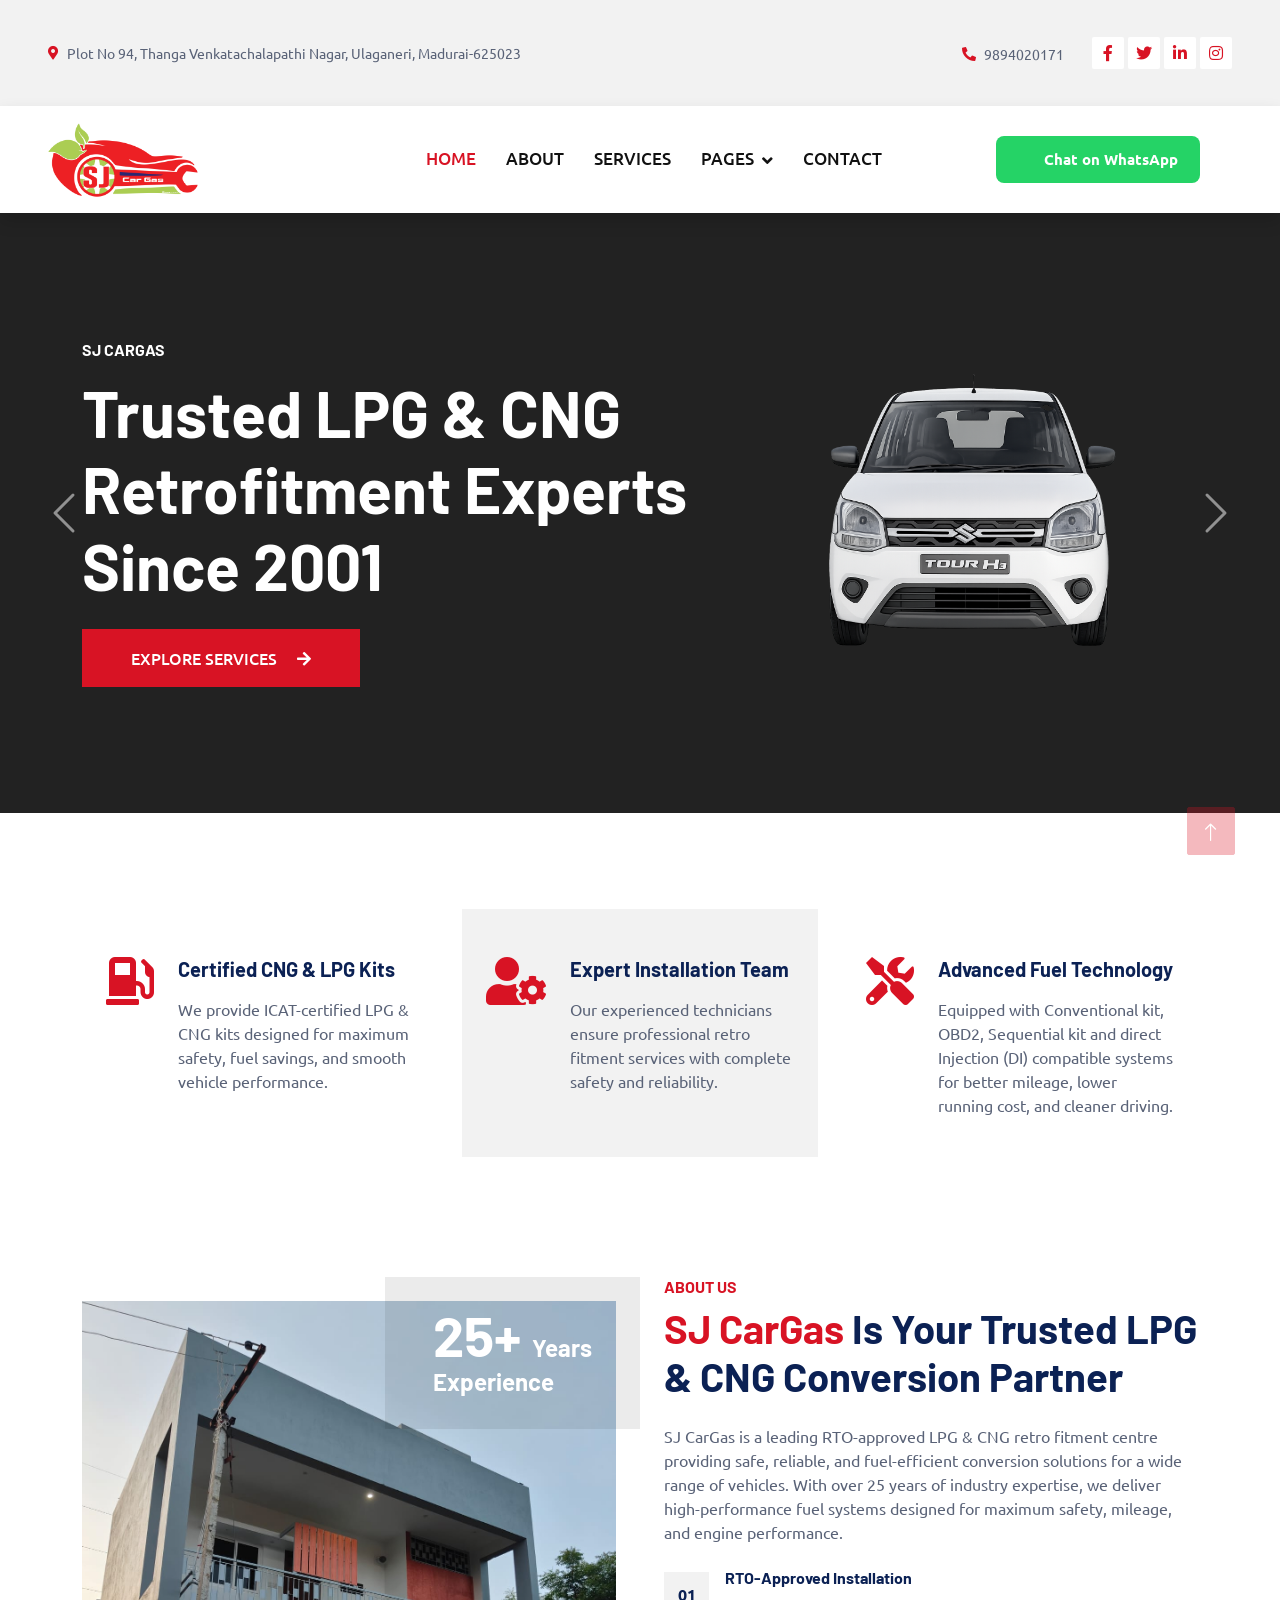
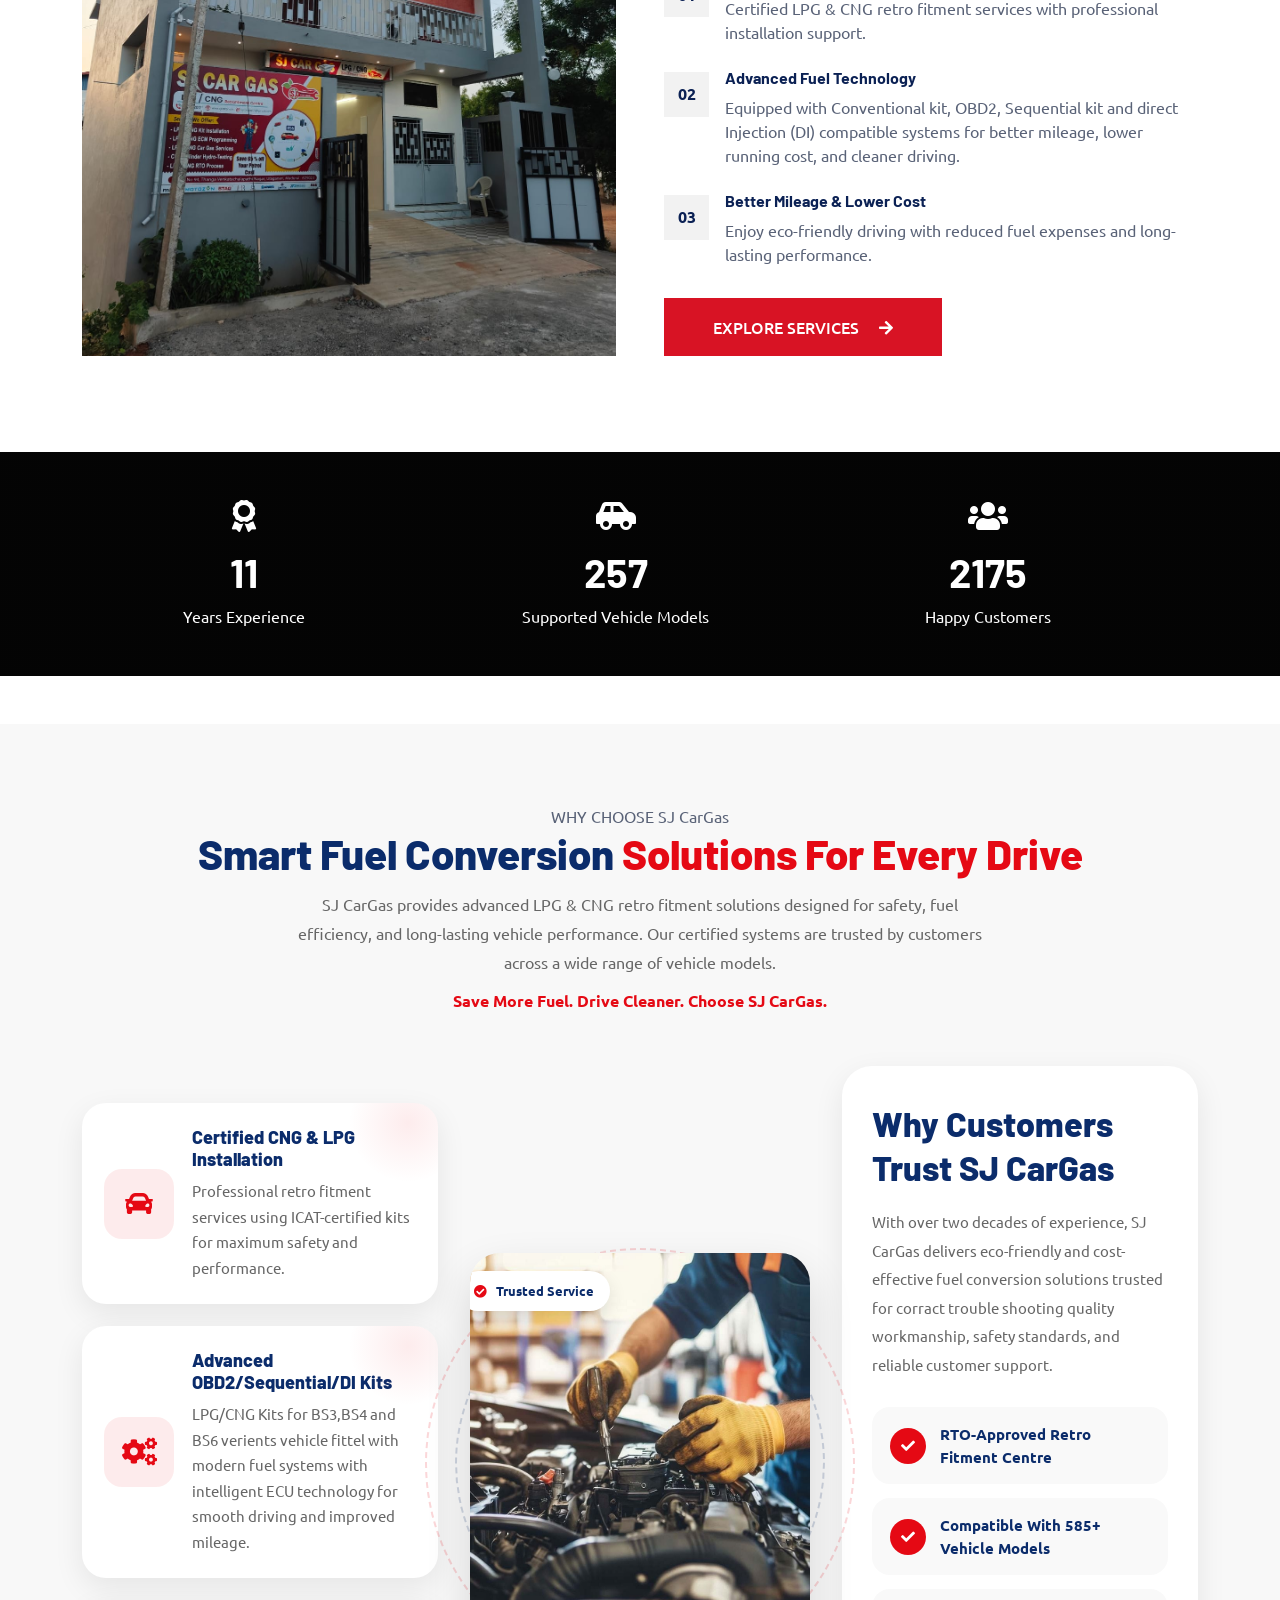
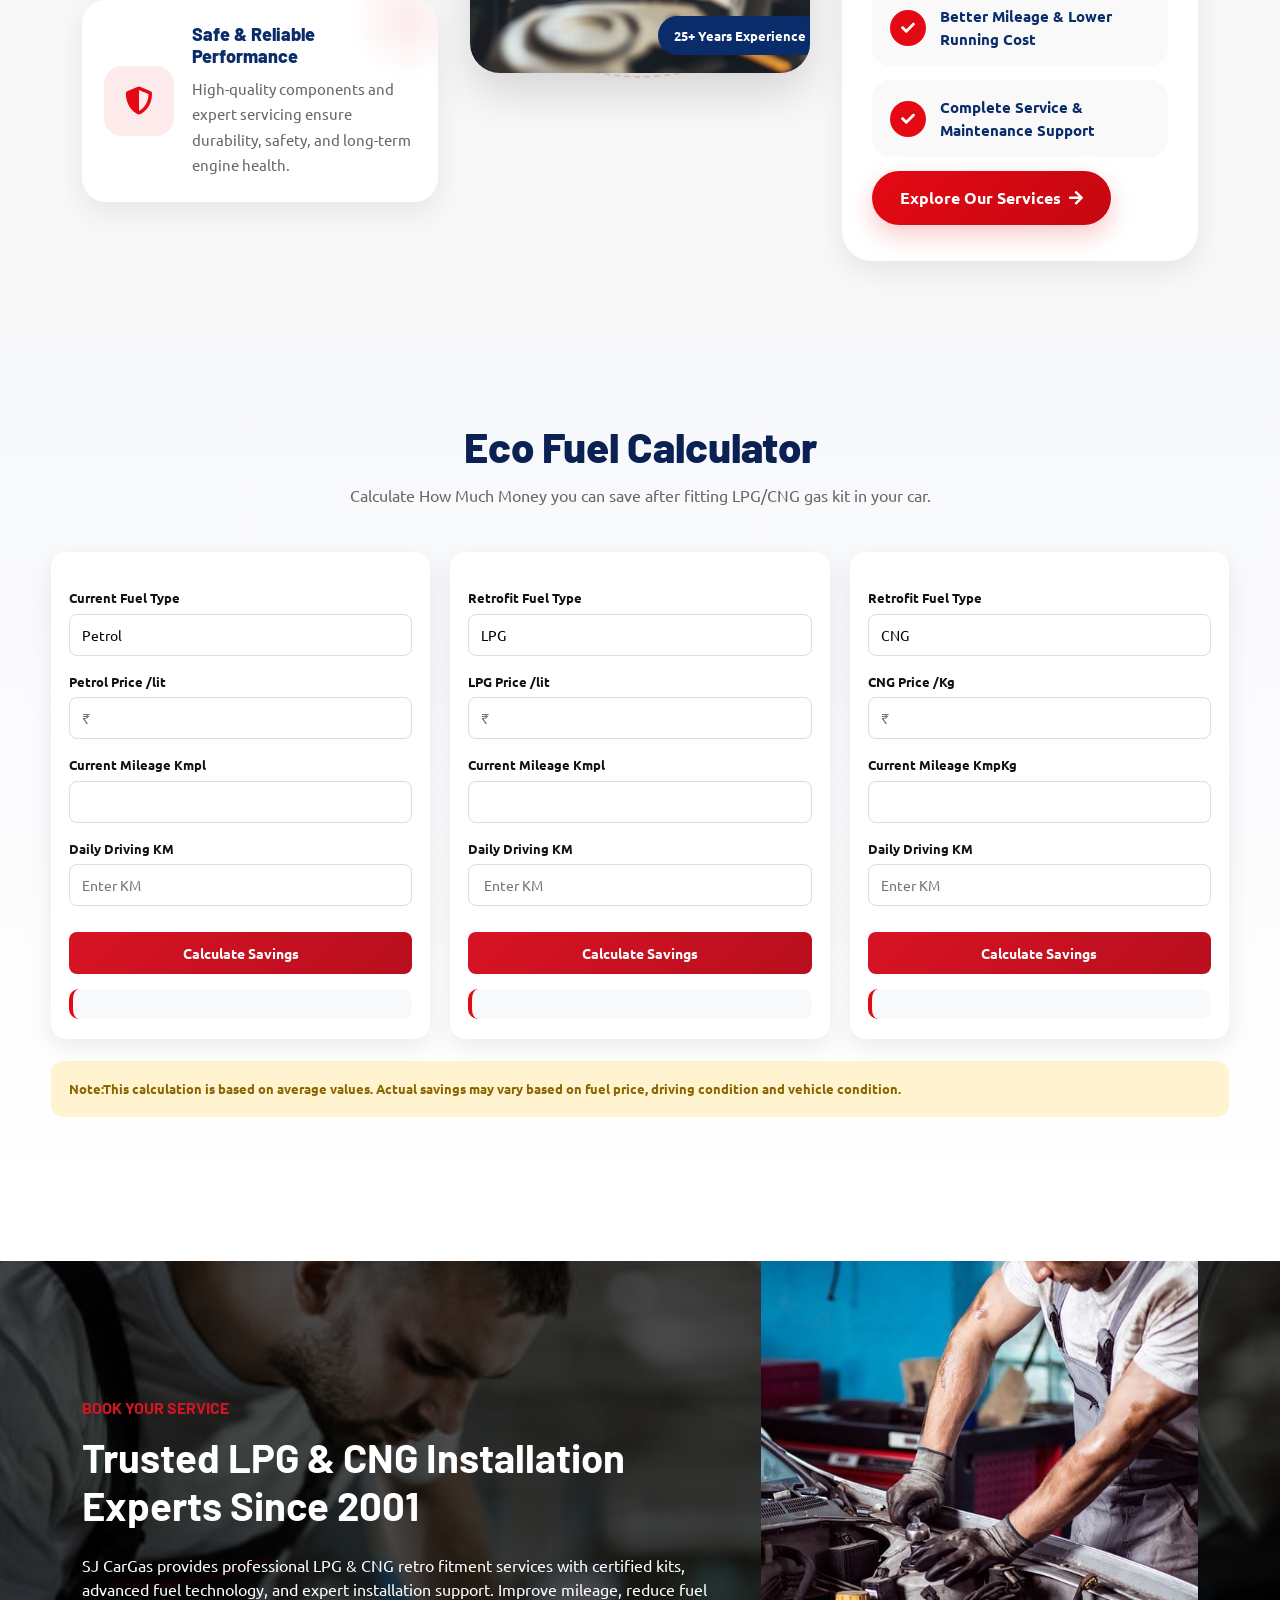
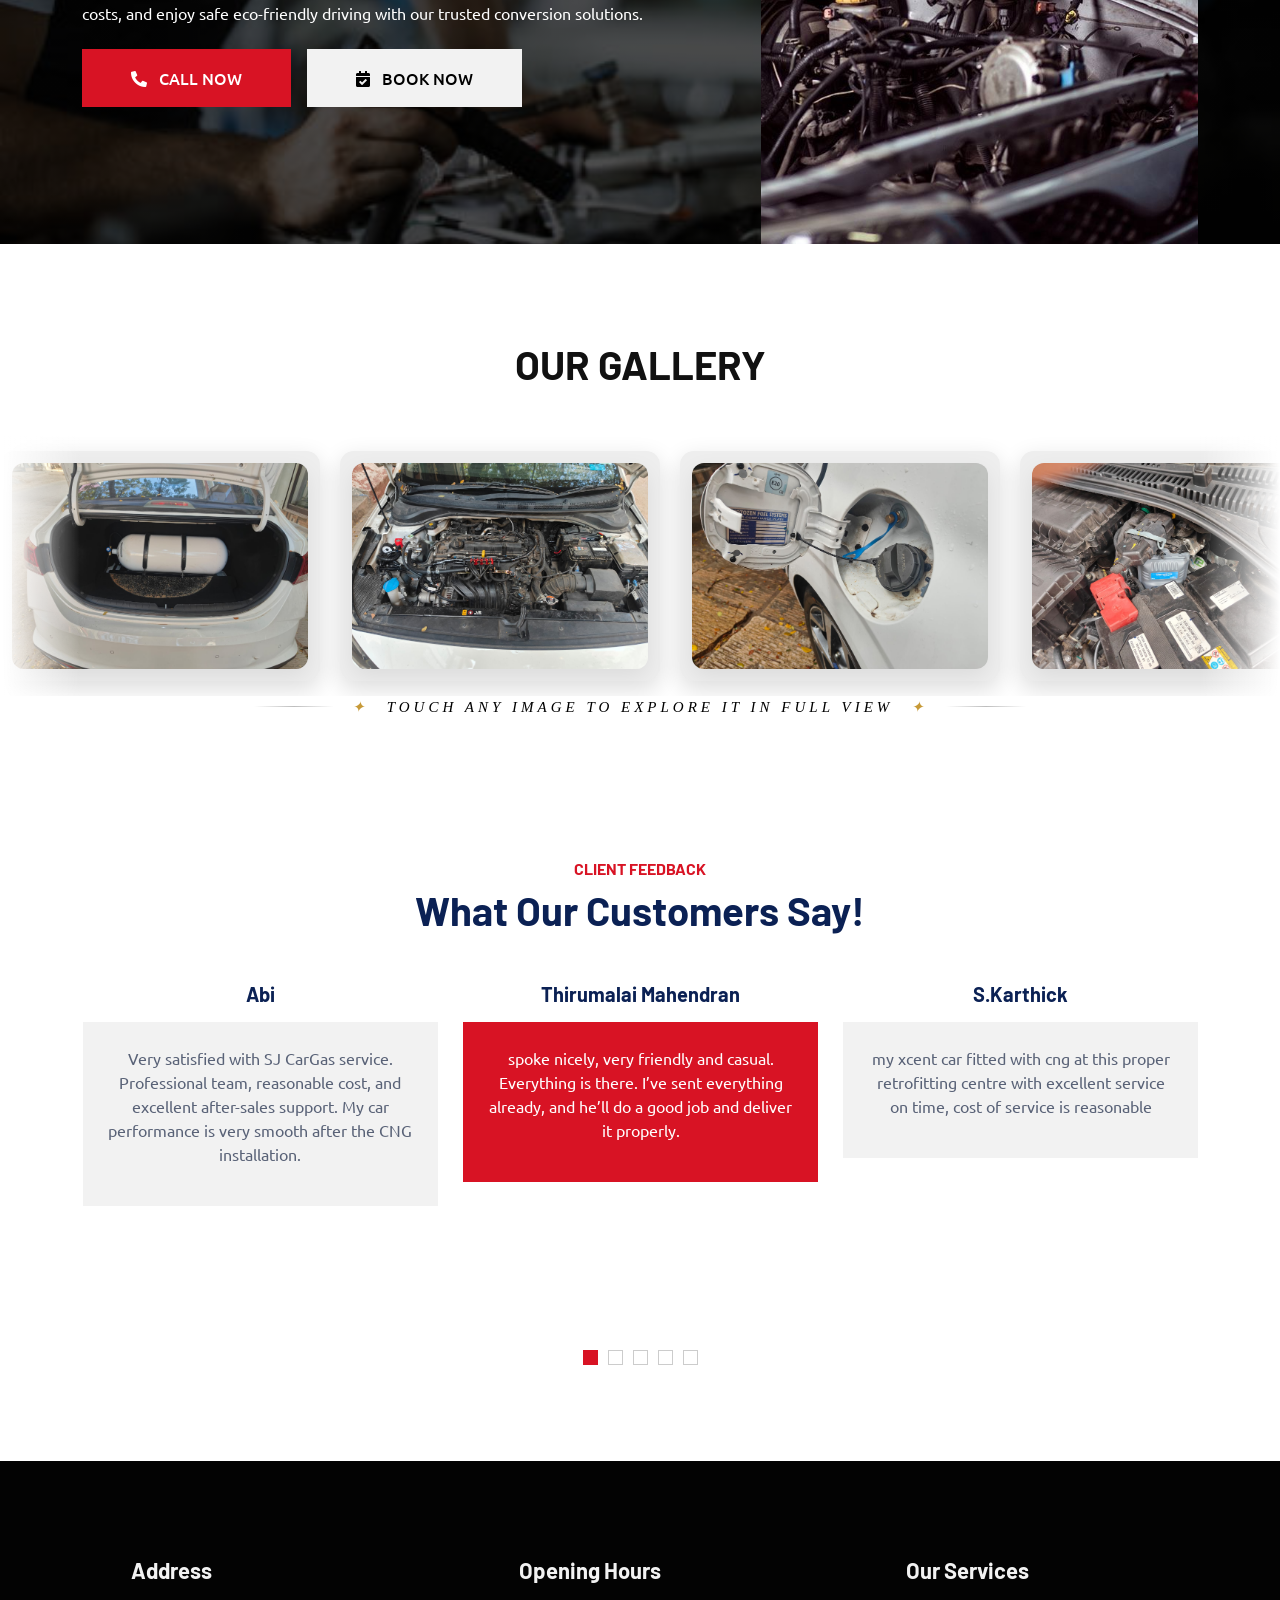
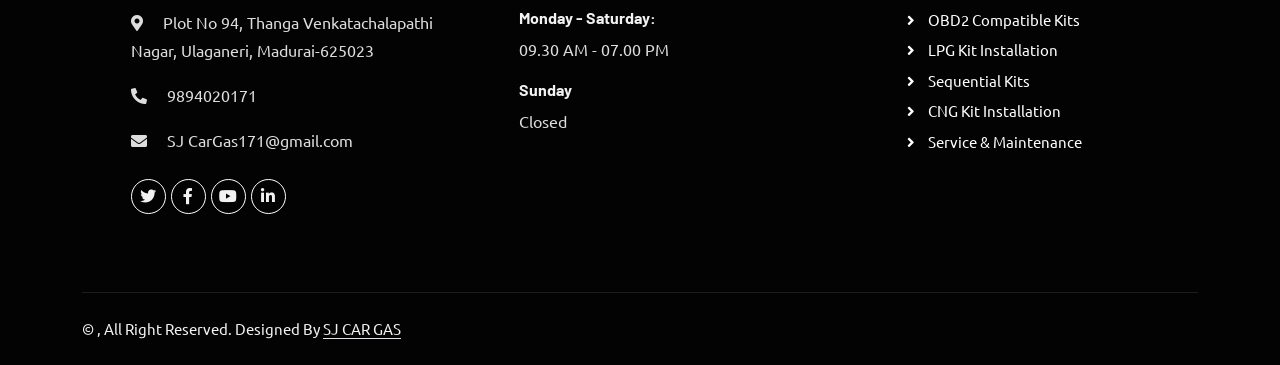
==== commit 7dacc9e6: "main" ====
--- a/SJ (1)/SJ/index.html
+++ b/SJ (1)/SJ/index.html
@@ -155,7 +155,7 @@
     <div class="col-lg-7 text-white text-center text-lg-start hero-text-column">
 
         <h6 class="text-uppercase text-white mb-3">
-             SJCarGas 
+             SJ CarGas 
         </h6>
 
         <h1 class="display-3 text-white mb-4">
@@ -568,13 +568,13 @@
 
                 <h1 class="mb-4">
                     <span class="text-primary">
-                        SJCarGas
+                        SJ CarGas
                     </span>
                     Is Your Trusted LPG & CNG Conversion Partner
                 </h1>
 
                 <p class="mb-4">
-                    SJCarGas is a leading RTO-approved LPG & CNG retro fitment
+                    SJ CarGas is a leading RTO-approved LPG & CNG retro fitment
                     centre providing safe, reliable, and fuel-efficient conversion
                     solutions for a wide range of vehicles. With over 25 years of
                     industry expertise, we deliver high-performance fuel systems
@@ -757,19 +757,19 @@
   <div class="container">
     
     <div class="sj-why-header text-center">
-      <span class="sj-why-tag"> WHY CHOOSE SJCARGAS </span>
+      <span class="sj-why-tag"> WHY CHOOSE SJ CarGas </span>
       
       <h2>Smart Fuel Conversion <span>Solutions For Every Drive</span></h2>
       
       <p>
-        SJCarGas provides advanced LPG & CNG retro fitment solutions
+        SJ CarGas provides advanced LPG & CNG retro fitment solutions
         designed for safety, fuel efficiency, and long-lasting vehicle
         performance. Our certified systems are trusted by customers
         across a wide range of vehicle models.
       </p>
 
       <p style="font-weight:600;color:#e50914;margin-top:10px;">
-        Save More Fuel. Drive Cleaner. Choose SJCarGas.
+        Save More Fuel. Drive Cleaner. Choose SJ CarGas.
       </p>
     </div>
 
@@ -793,9 +793,10 @@
         <div class="sj-why-card wow fadeInLeft" data-wow-delay="0.3s">
           <div class="sj-icon-box"><i class="fa fa-cogs"></i></div>
           <div>
-            <h4>Advanced Sequential & OBD2 Kits</h4>
+            <h4>Advanced OBD2/Sequential/DI Kits</h4>
             <p>
-              Modern fuel systems with intelligent ECU technology for
+              LPG/CNG Kits for BS3,BS4 and BS6 verients vehicle fittel with
+              modern fuel systems with intelligent ECU technology for
               smooth driving and improved mileage.
             </p>
           </div>
@@ -840,12 +841,12 @@
       <div class="col-lg-4">
         <div class="sj-right-panel wow fadeInRight" data-wow-delay="0.2s">
 
-          <h3>Why Customers Trust SJCarGas</h3>
+          <h3>Why Customers Trust SJ CarGas</h3>
 
           <p>
-            With over two decades of experience, SJCarGas delivers
+            With over two decades of experience, SJ CarGas delivers
             eco-friendly and cost-effective fuel conversion solutions
-            trusted for quality workmanship, safety standards, and
+            trusted for corract trouble shooting quality workmanship, safety standards, and
             reliable customer support.
           </p>
 
@@ -1016,7 +1017,7 @@
                     </h1>
 
                     <p class="text-white mb-4">
-                        SJCarGas provides professional LPG & CNG retro fitment
+                        SJ CarGas provides professional LPG & CNG retro fitment
                         services with certified kits, advanced fuel technology,
                         and expert installation support. Improve mileage,
                         reduce fuel costs, and enjoy safe eco-friendly driving
@@ -1375,7 +1376,7 @@
                 <div class="testimonial-text bg-light text-center p-4">
 
                    <p class="testimonial-content">
-    Very satisfied with SJCarGas service. Professional team, reasonable cost, and excellent after-sales support. 
+    Very satisfied with SJ CarGas service. Professional team, reasonable cost, and excellent after-sales support. 
     My car performance is very smooth after the CNG installation.
 </p>
 
@@ -1419,7 +1420,7 @@
 
         <p class="mb-3">
             <i class="fa fa-envelope me-3"></i>
-            SJCarGas171@gmail.com
+            SJ CarGas171@gmail.com
         </p>
 
 
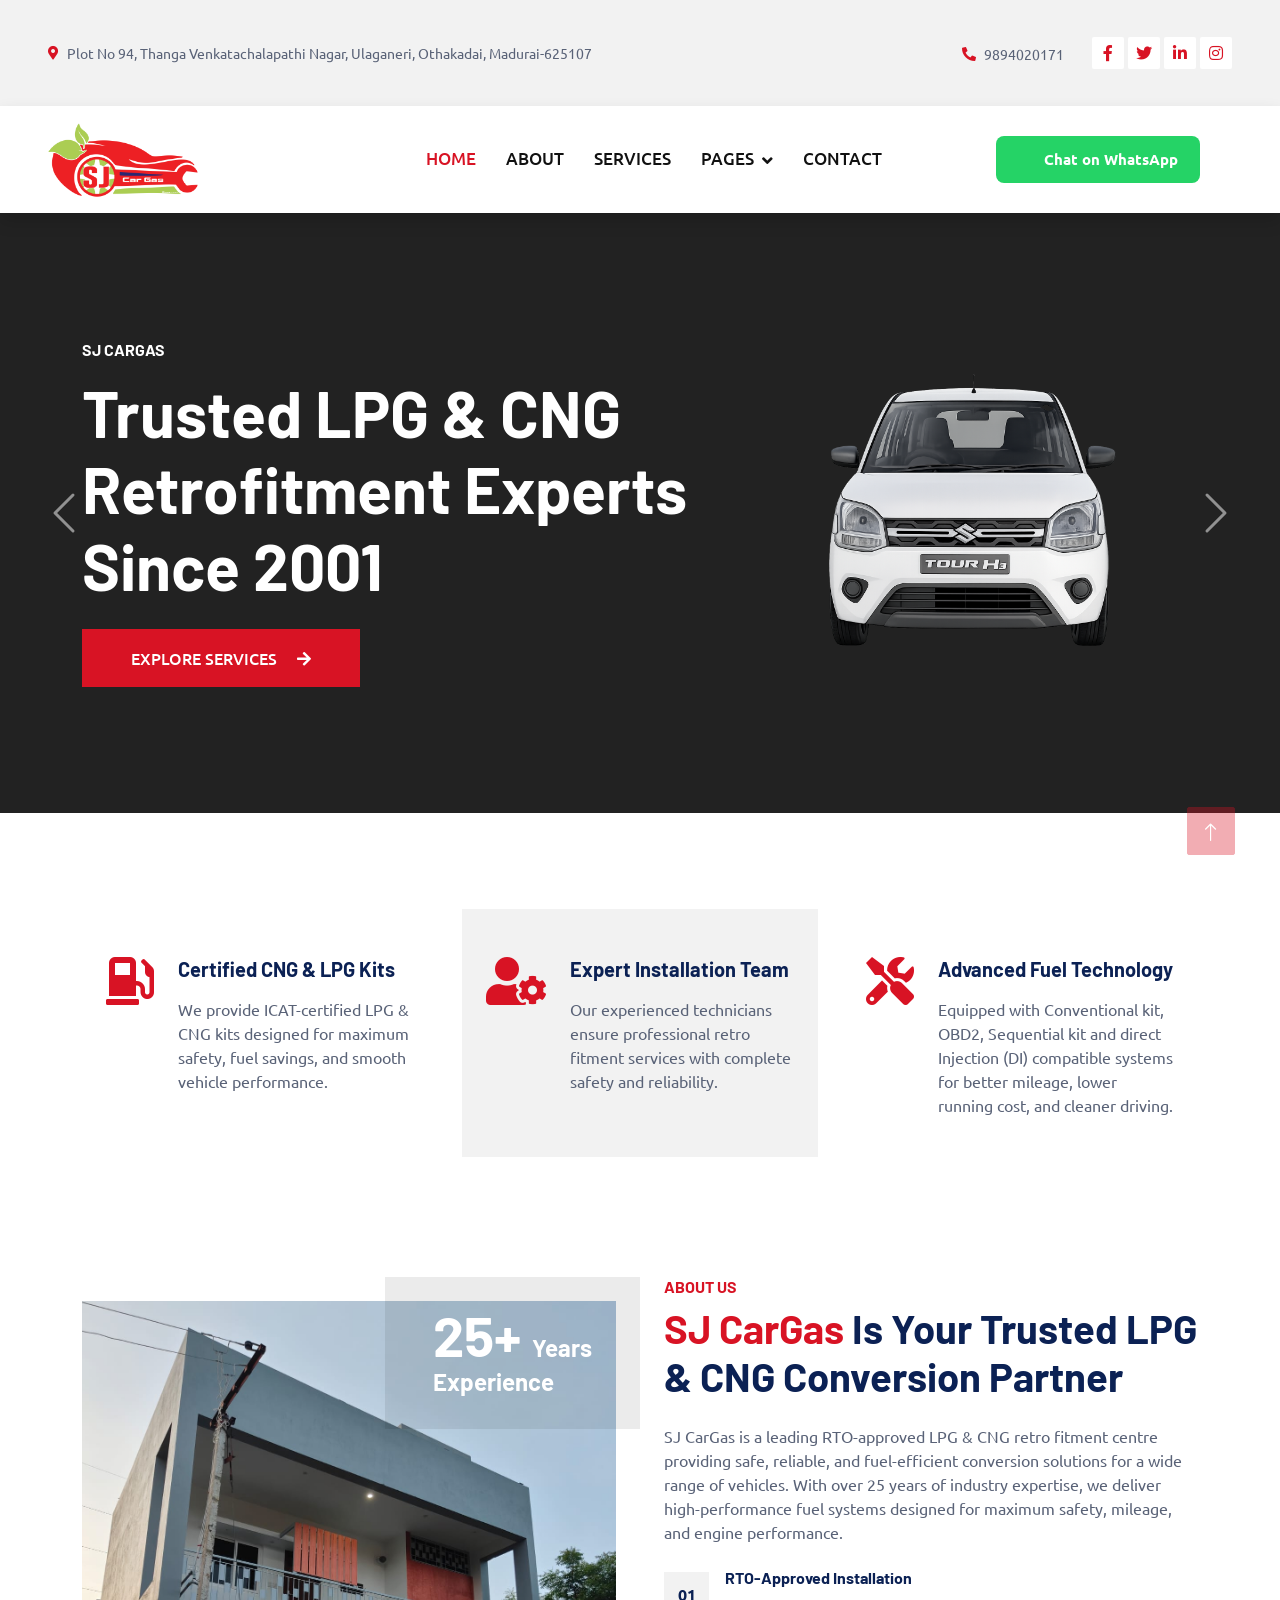
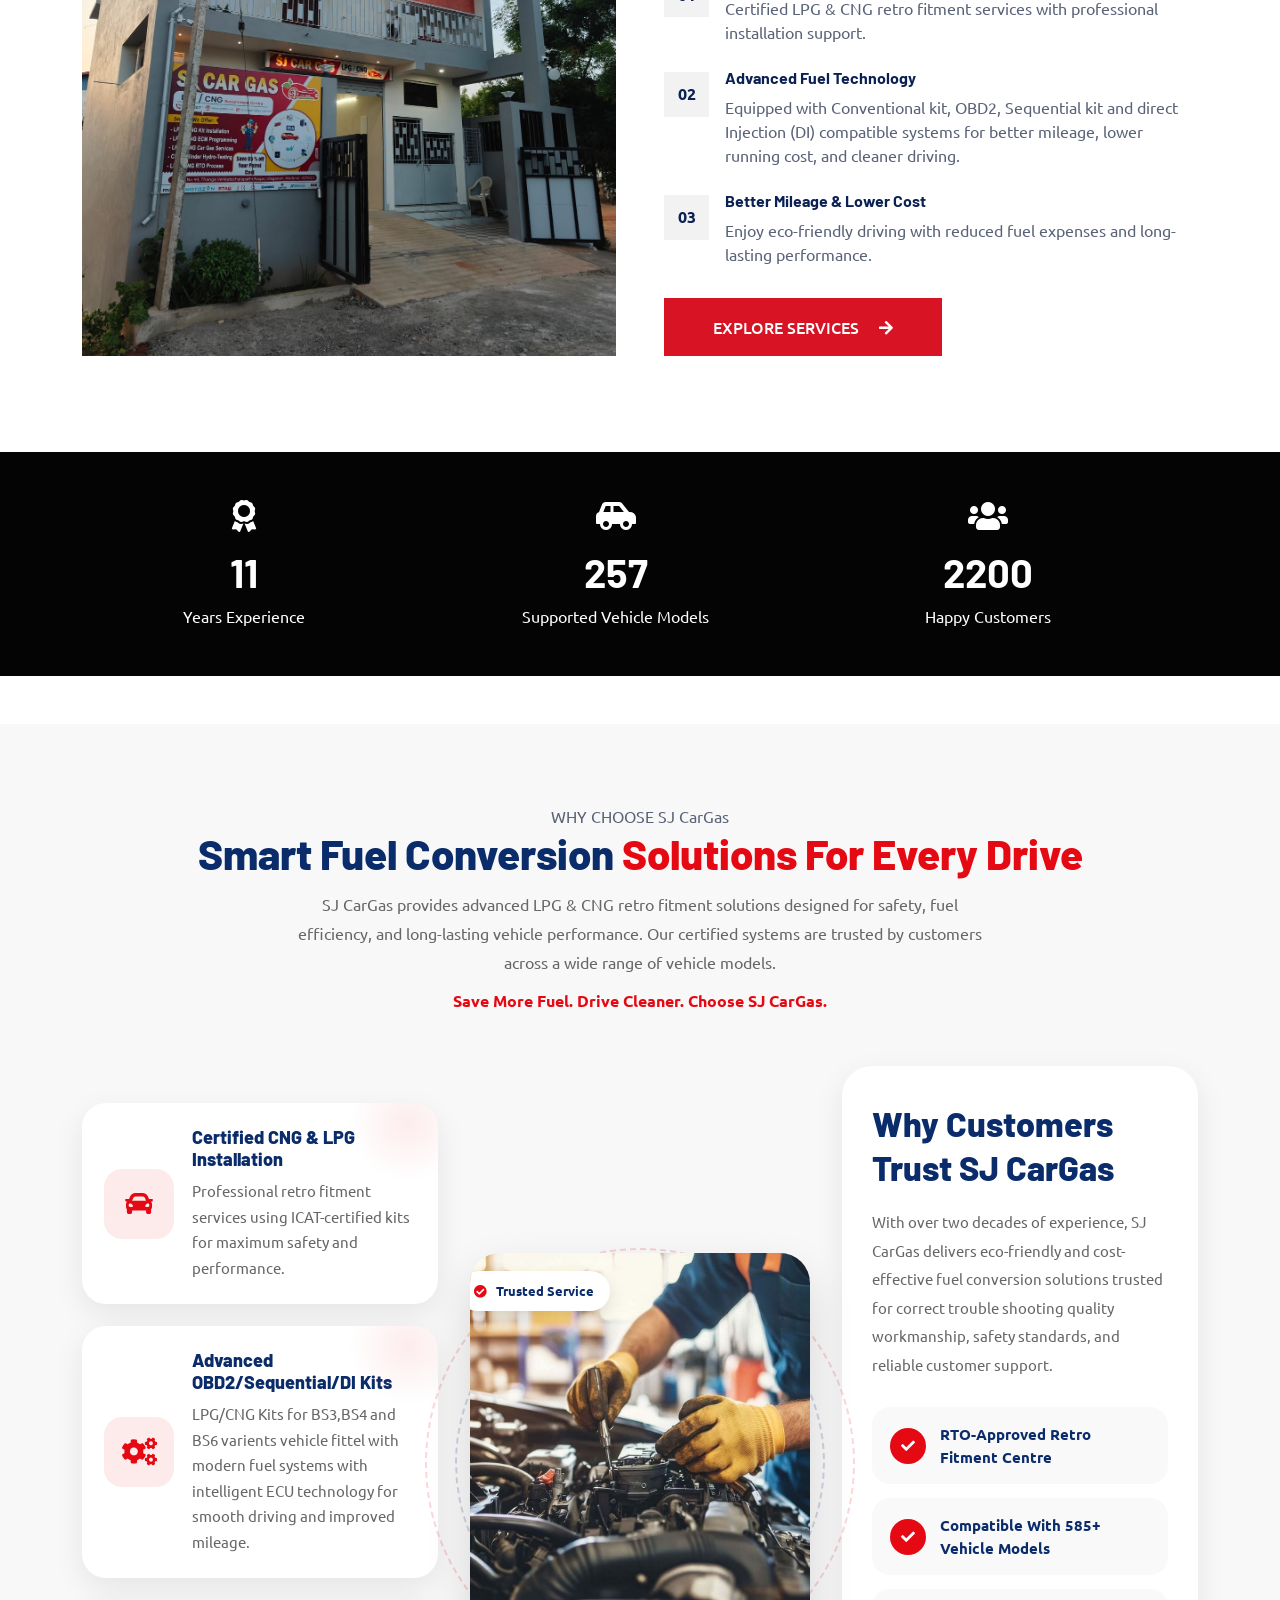
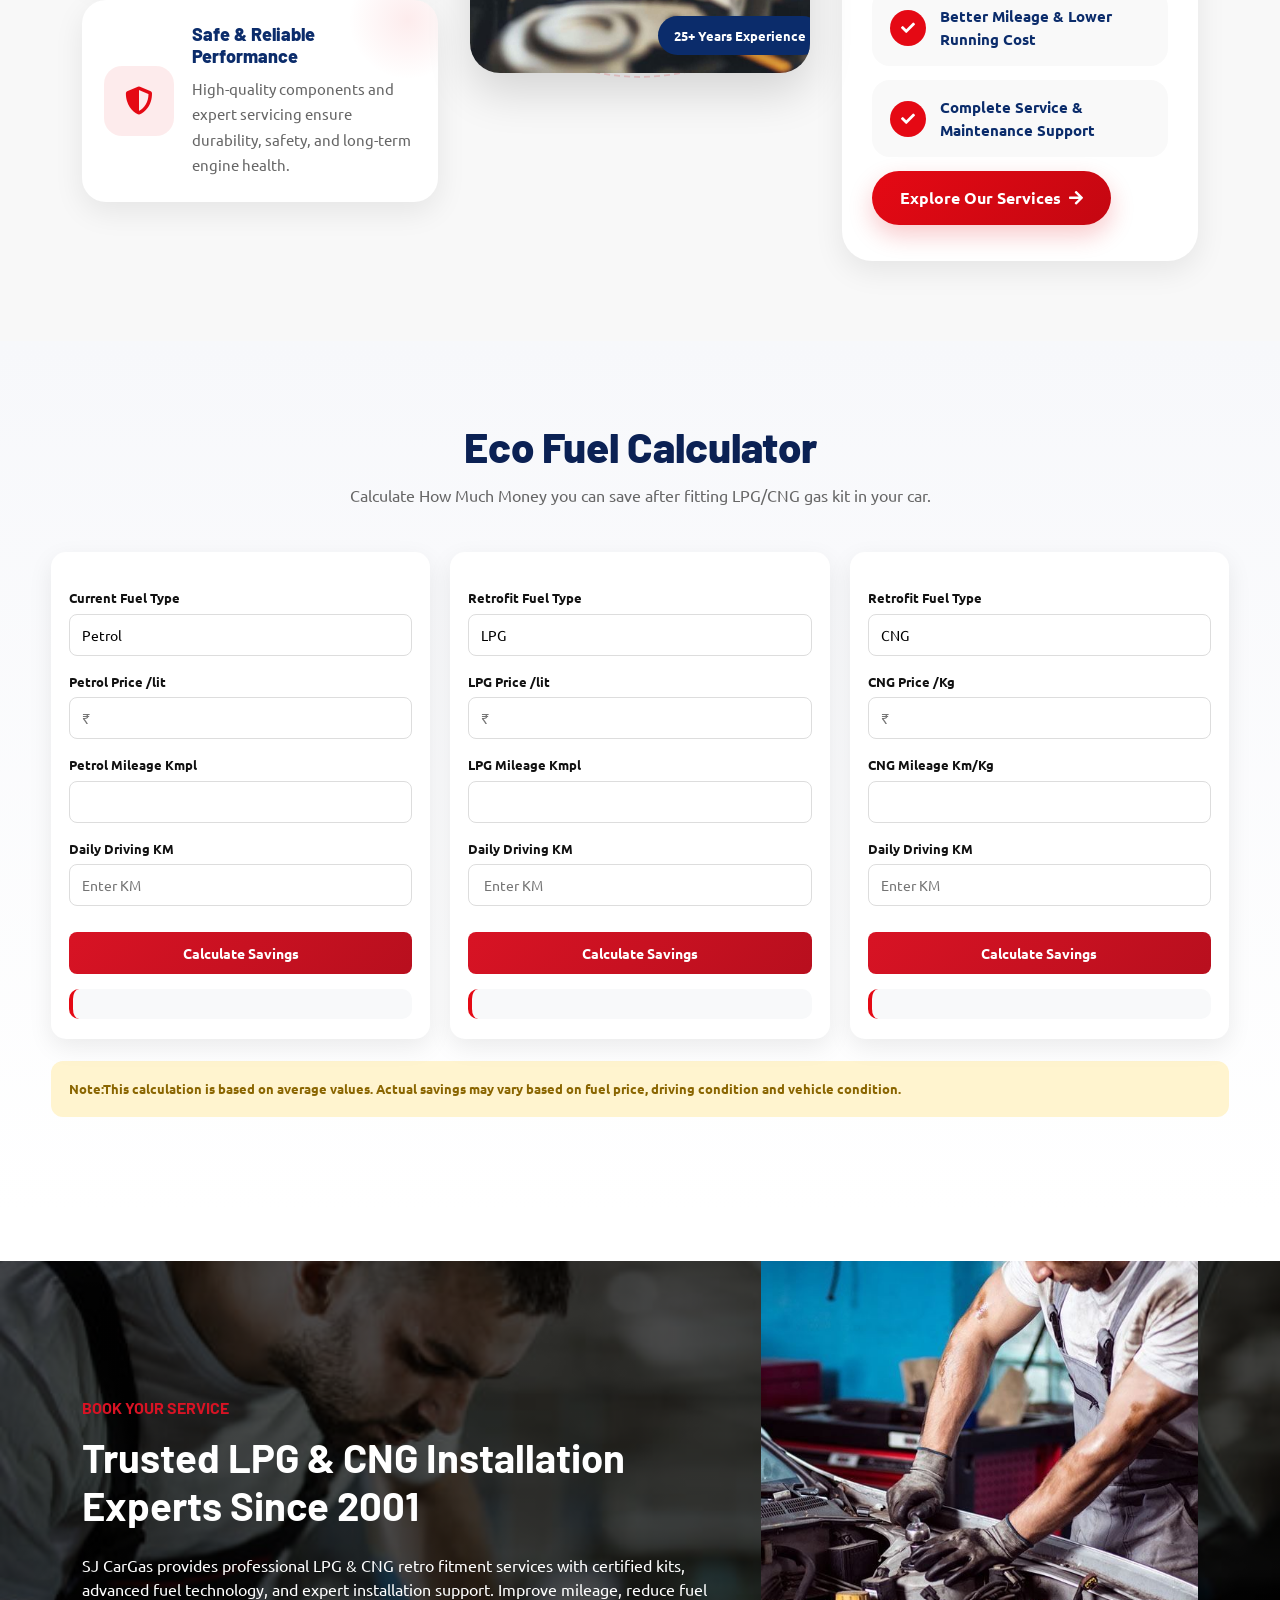
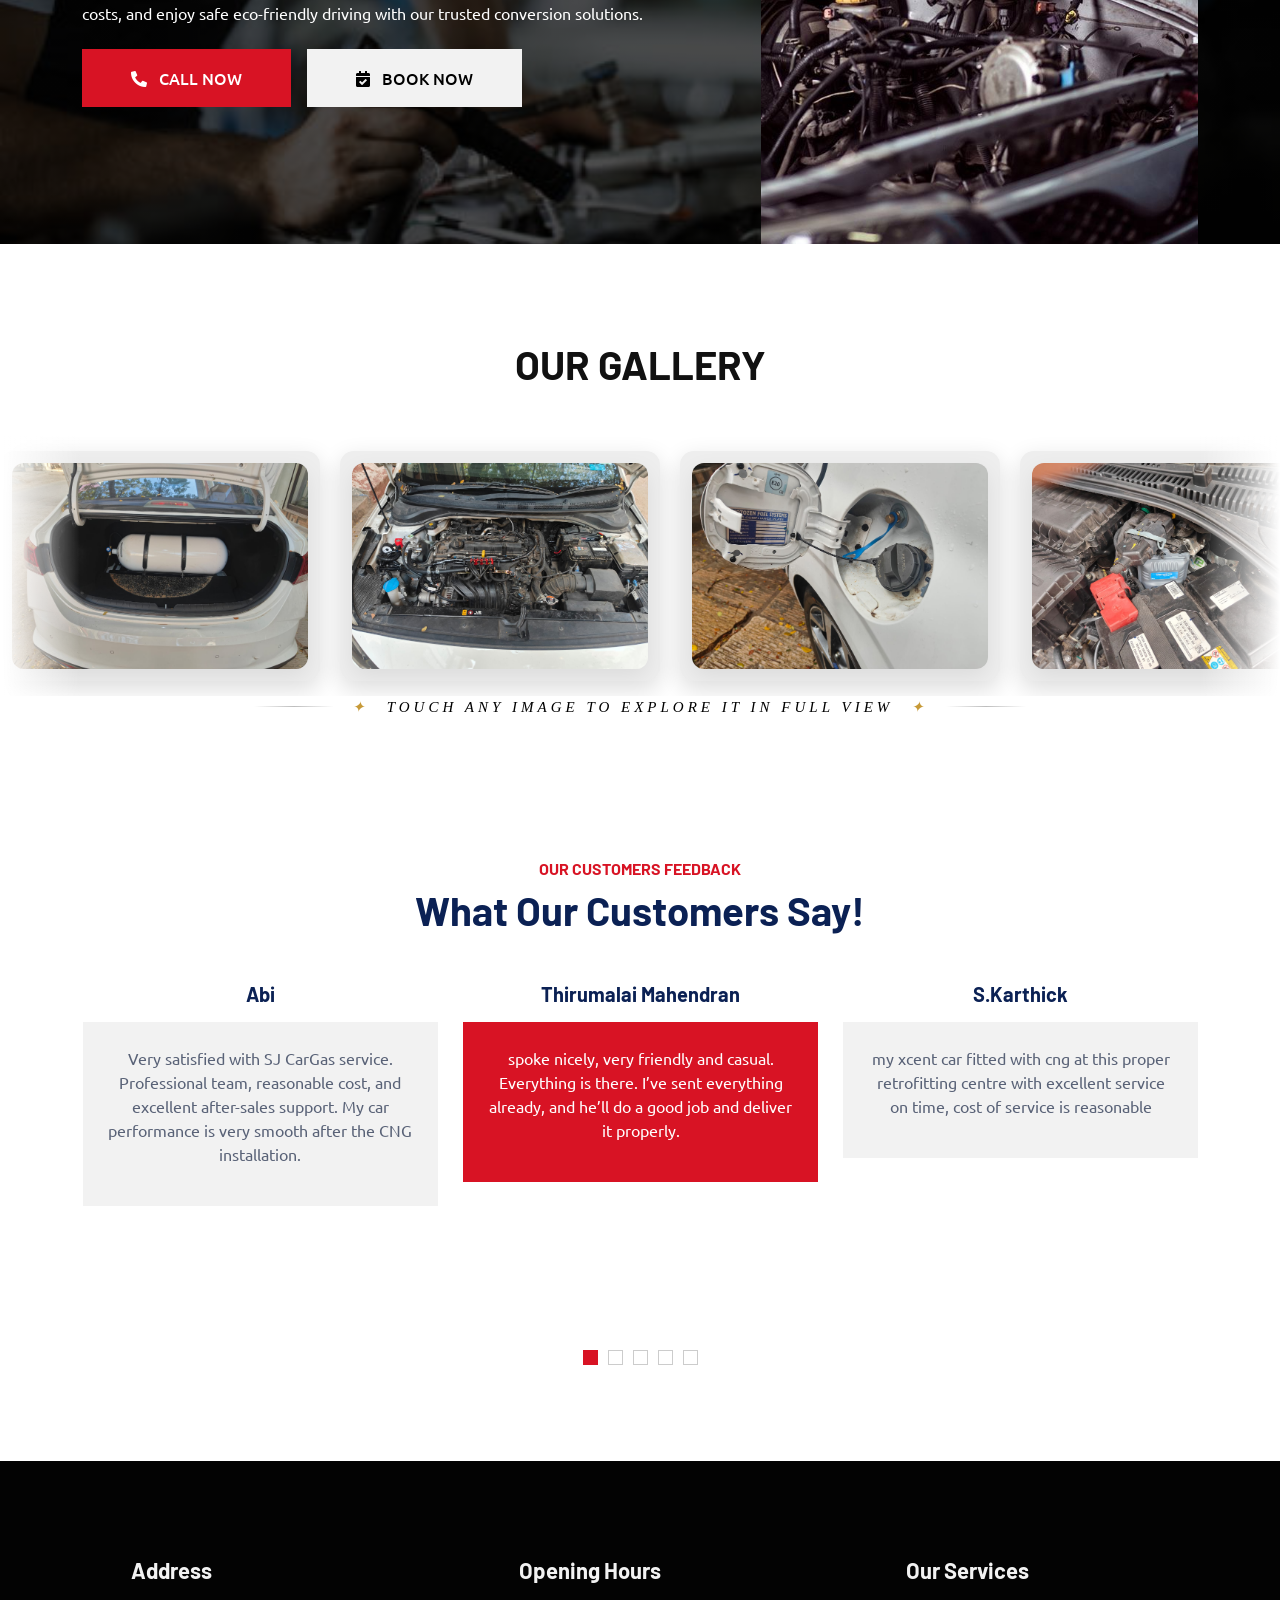
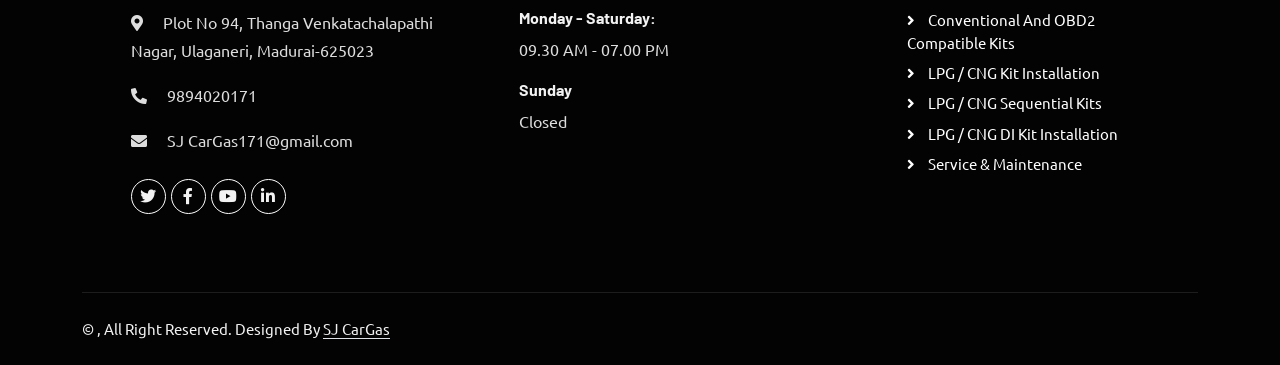
==== commit ca446424: "Update index.html" ====
--- a/SJ (1)/SJ/index.html
+++ b/SJ (1)/SJ/index.html
@@ -49,7 +49,7 @@
             <div class="col-lg-7 px-5 text-start">
                 <div class="h-100 d-inline-flex align-items-center py-3 me-4">
                     <small class="fa fa-map-marker-alt text-primary me-2"></small>
-                    <small>Plot No 94, Thanga Venkatachalapathi Nagar, Ulaganeri, Madurai-625023</small>
+                    <small>Plot No 94, Thanga Venkatachalapathi Nagar, Ulaganeri, Othakadai, Madurai-625107</small>
                 </div>
                 <div class="h-100 d-inline-flex align-items-center py-3">
                     <small class="far fa-clock text-primary me-2"></small>
@@ -155,7 +155,7 @@
     <div class="col-lg-7 text-white text-center text-lg-start hero-text-column">
 
         <h6 class="text-uppercase text-white mb-3">
-             SJ CarGas 
+             SJ CarGas
         </h6>
 
         <h1 class="display-3 text-white mb-4">
@@ -795,7 +795,7 @@
           <div>
             <h4>Advanced OBD2/Sequential/DI Kits</h4>
             <p>
-              LPG/CNG Kits for BS3,BS4 and BS6 verients vehicle fittel with
+              LPG/CNG Kits for BS3,BS4 and BS6 varients vehicle fittel with
               modern fuel systems with intelligent ECU technology for
               smooth driving and improved mileage.
             </p>
@@ -846,7 +846,7 @@
           <p>
             With over two decades of experience, SJ CarGas delivers
             eco-friendly and cost-effective fuel conversion solutions
-            trusted for corract trouble shooting quality workmanship, safety standards, and
+            trusted for correct trouble shooting quality workmanship, safety standards, and
             reliable customer support.
           </p>
 
@@ -910,7 +910,7 @@
 
        
 
-        <label>Current Mileage Kmpl</label>
+        <label>Petrol Mileage Kmpl</label>
         <input type="number"id="petrolMileage" value="">
 
 <label>Daily Driving KM</label>
@@ -933,7 +933,7 @@
         <label>LPG Price /lit</label>
         <input type="number" id="lpgPrice"placeholder="₹">
         
-        <label>Current Mileage Kmpl</label>
+        <label>LPG Mileage Kmpl</label>
         <input type="number" id="lpgMileage" value="">
 
          <label>Daily Driving KM</label>
@@ -961,7 +961,7 @@
 
        
 
-        <label>Current Mileage KmpKg</label>
+        <label>CNG Mileage Km/Kg</label>
         <input type="number"id="cngMileage" value="">
 
 <label>Daily Driving KM</label>
@@ -1256,7 +1256,7 @@
         <div class="text-center">
 
             <h6 class="text-primary text-uppercase">
-                 Client Feedback 
+                 Our customers Feedback 
             </h6>
 
             <h1 class="mb-5">
@@ -1488,25 +1488,25 @@
 
         <a class="btn btn-link">
             
-            OBD2 Compatible Kits
+        Conventional and OBD2 Compatible Kits
         </a>
 
 
         <a class="btn btn-link">
            
-            LPG Kit Installation
+            LPG / CNG Kit Installation
         </a>
 
 
         <a class="btn btn-link">
            
-            Sequential Kits
+         LPG / CNG Sequential Kits
         </a>
 
 
         <a class="btn btn-link">
         
-            CNG Kit Installation
+           LPG / CNG DI Kit Installation
         </a>
 
 
@@ -1528,7 +1528,7 @@
                         &copy; <a class="border-bottom" href="#"></a>, All Right Reserved.
 
                         <!--/*** This template is free as long as you keep the footer author’s credit link/attribution link/backlink. If you'd like to use the template without the footer author’s credit link/attribution link/backlink, you can purchase the Credit Removal License from "https://htmlcodex.com/credit-removal". Thank you for your support. ***/-->
-                        Designed By <a class="border-bottom" href="https://amihubit.netlify.app/">SJ CAR GAS</a>
+                        Designed By <a class="border-bottom" href="https://amihubit.netlify.app/">SJ CarGas</a>
                         <br><a class="border-bottom" href="https://themewagon.com" target="_blank"></a>
                     </div>
                     <div class="col-md-6 text-center text-md-end">
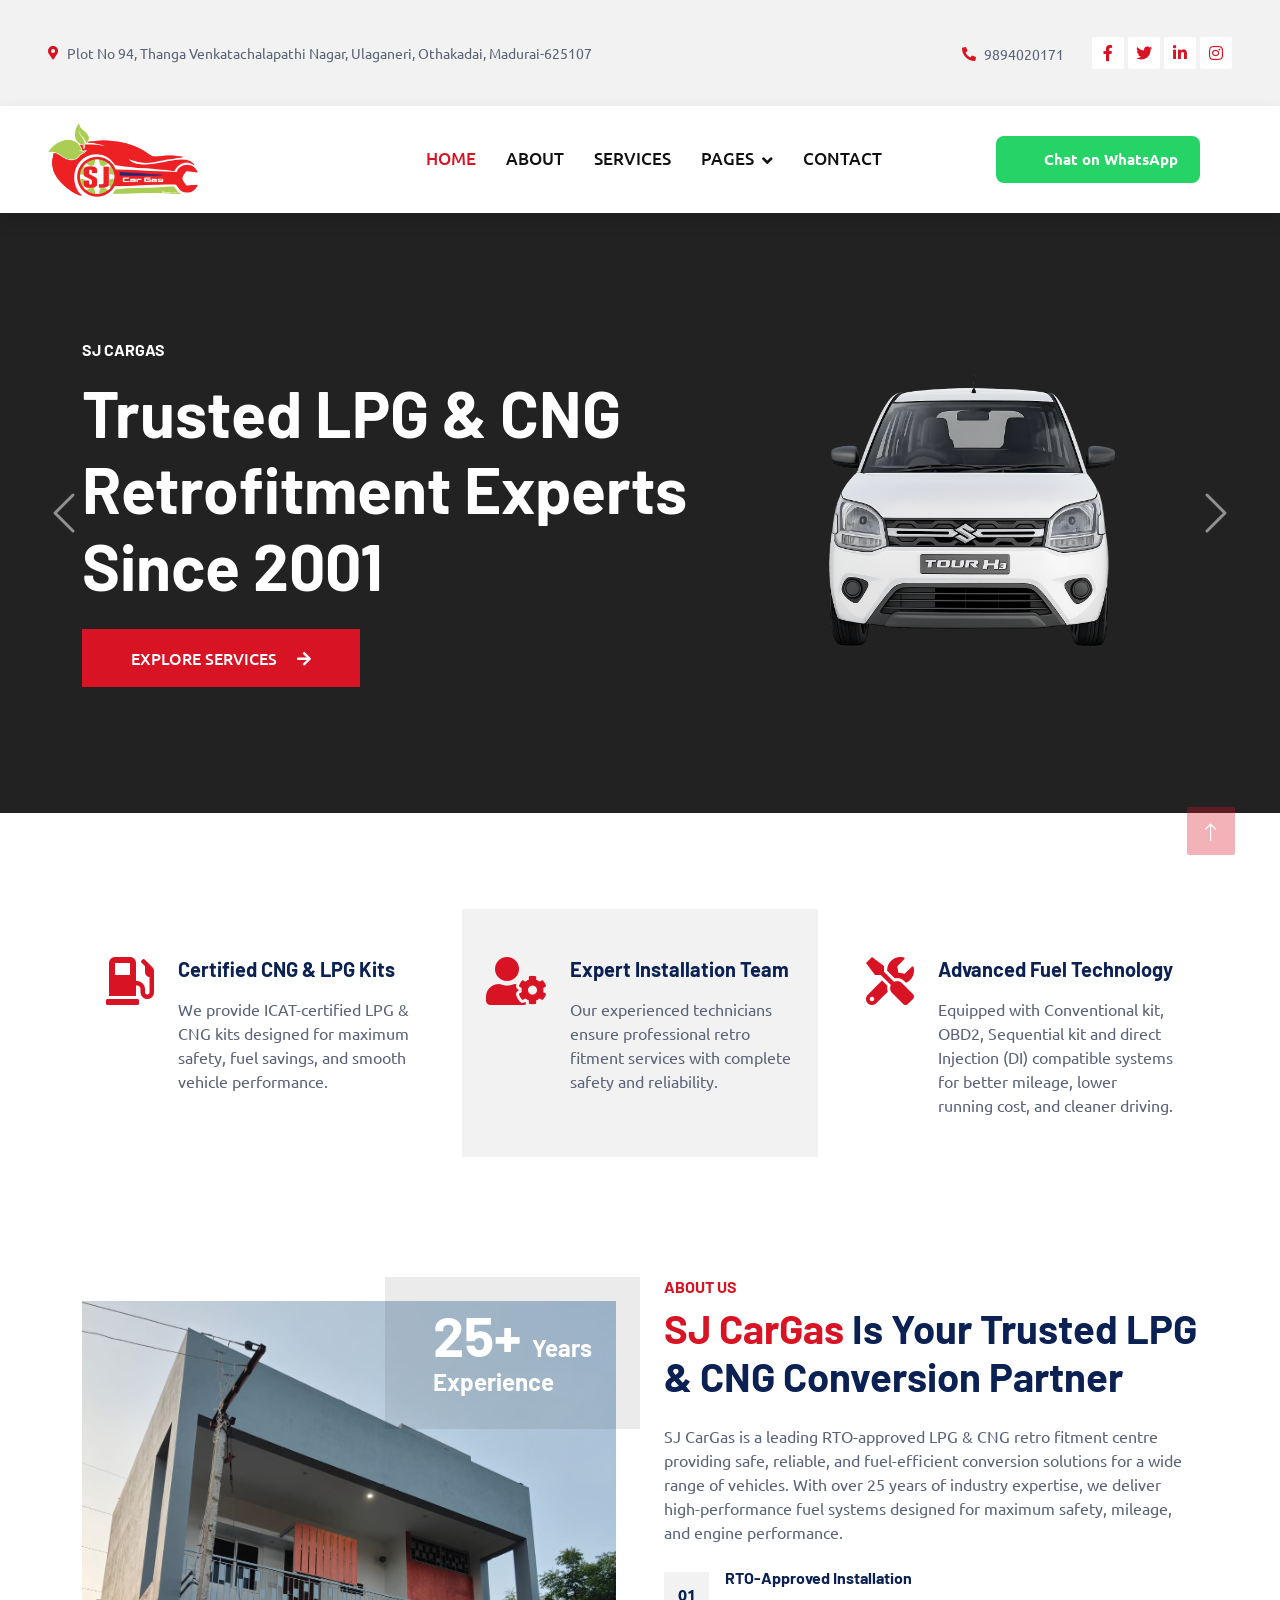
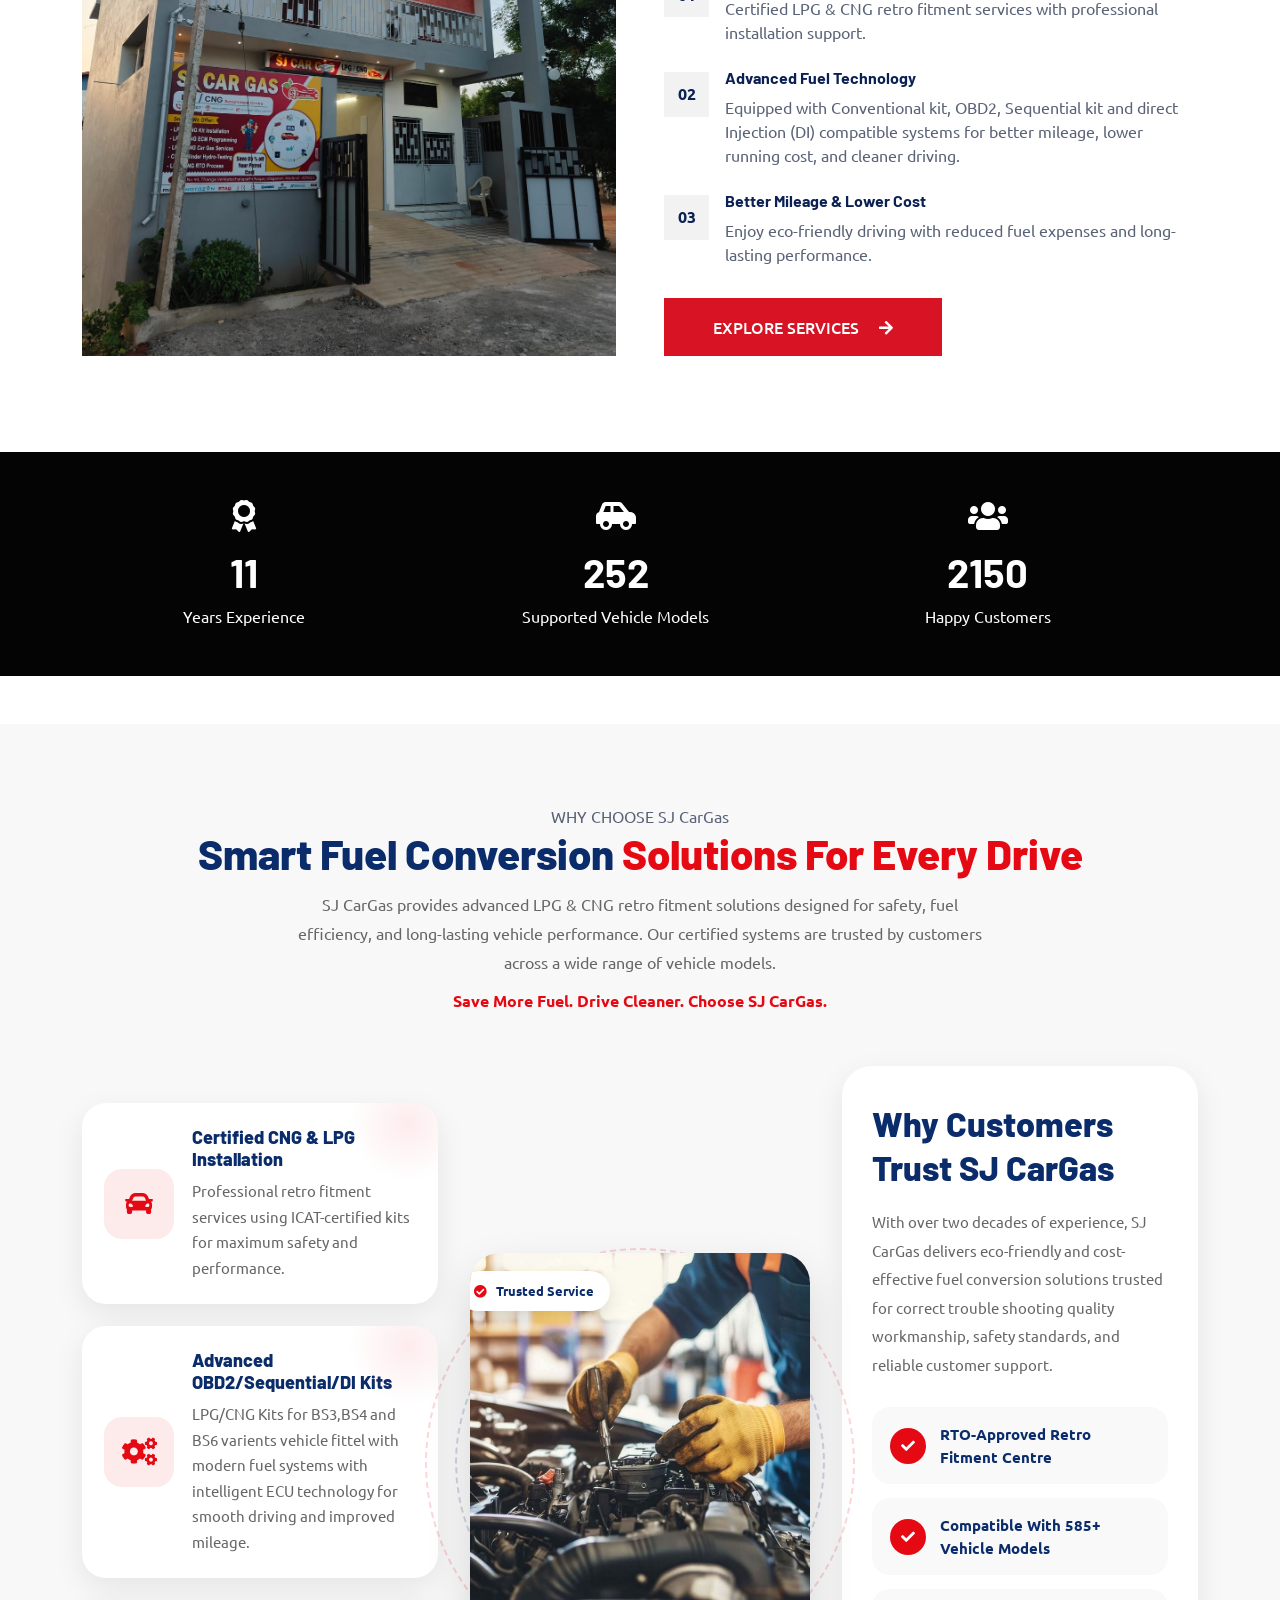
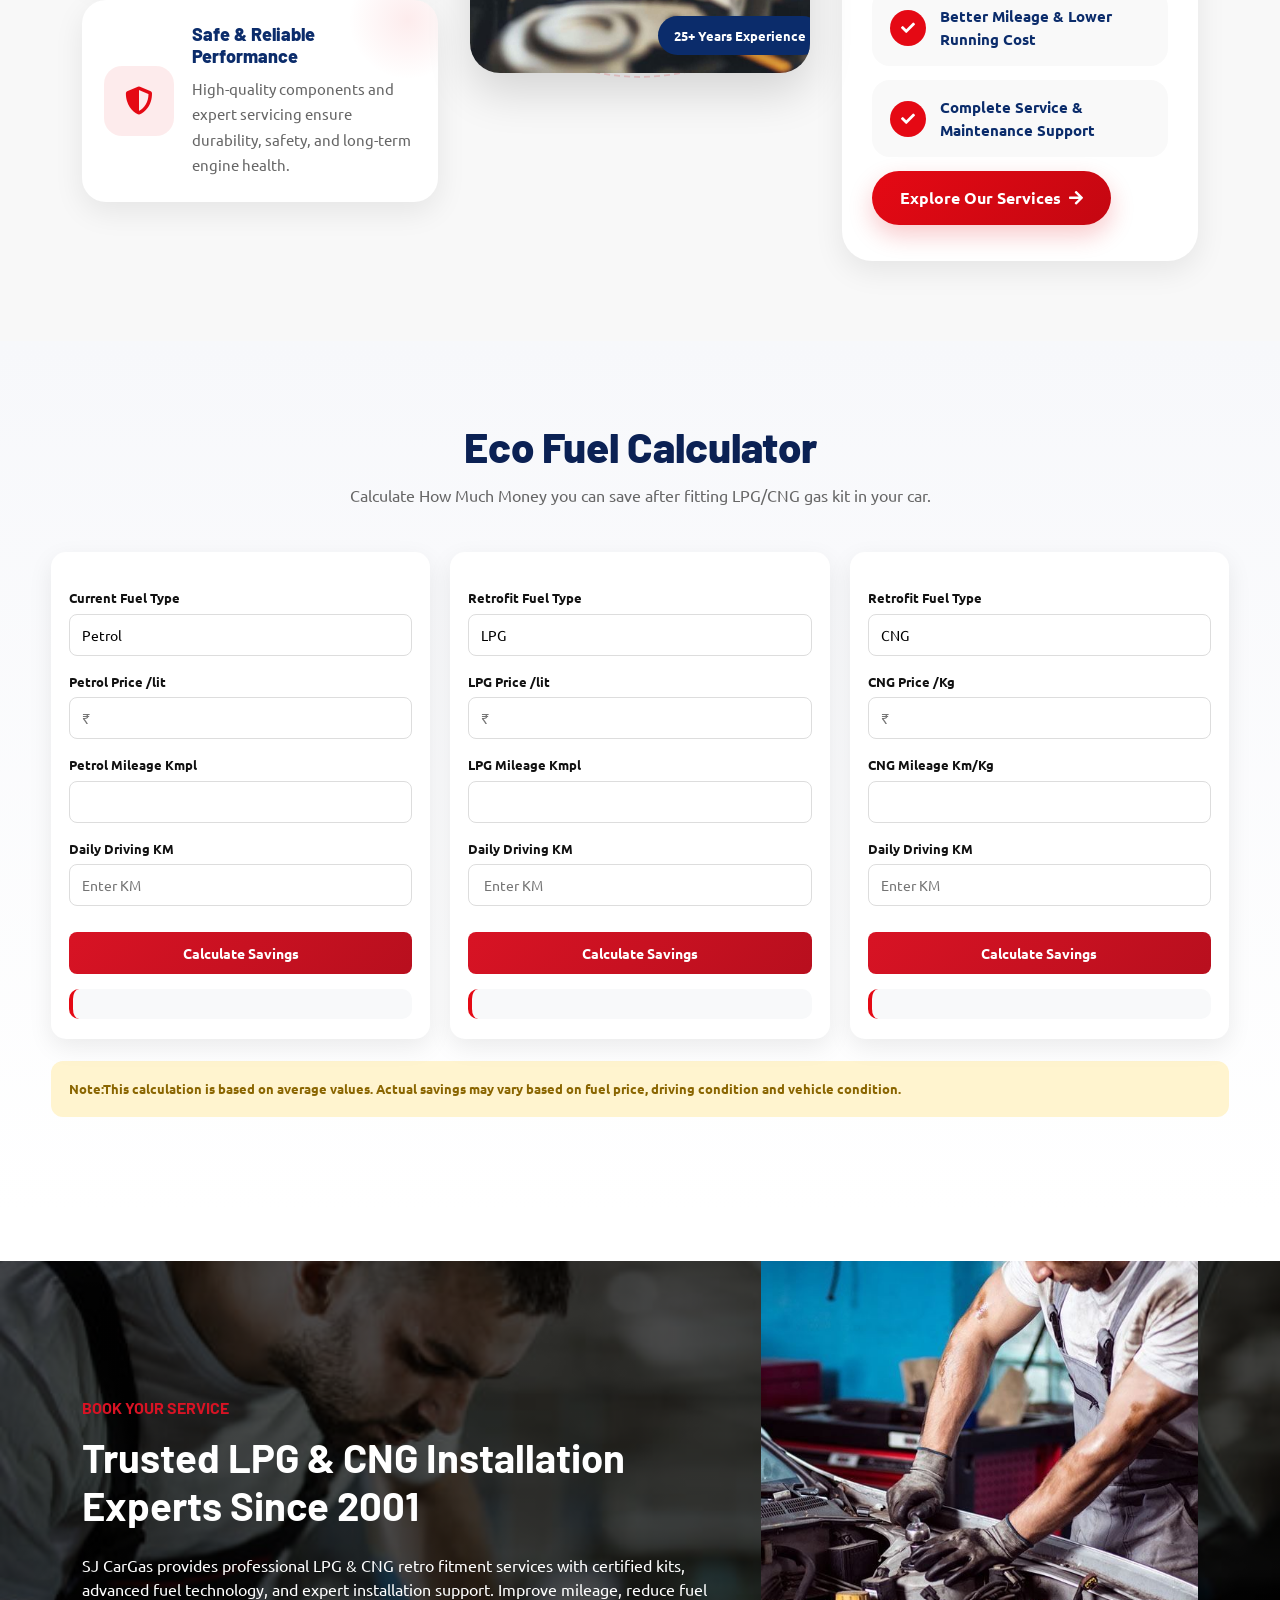
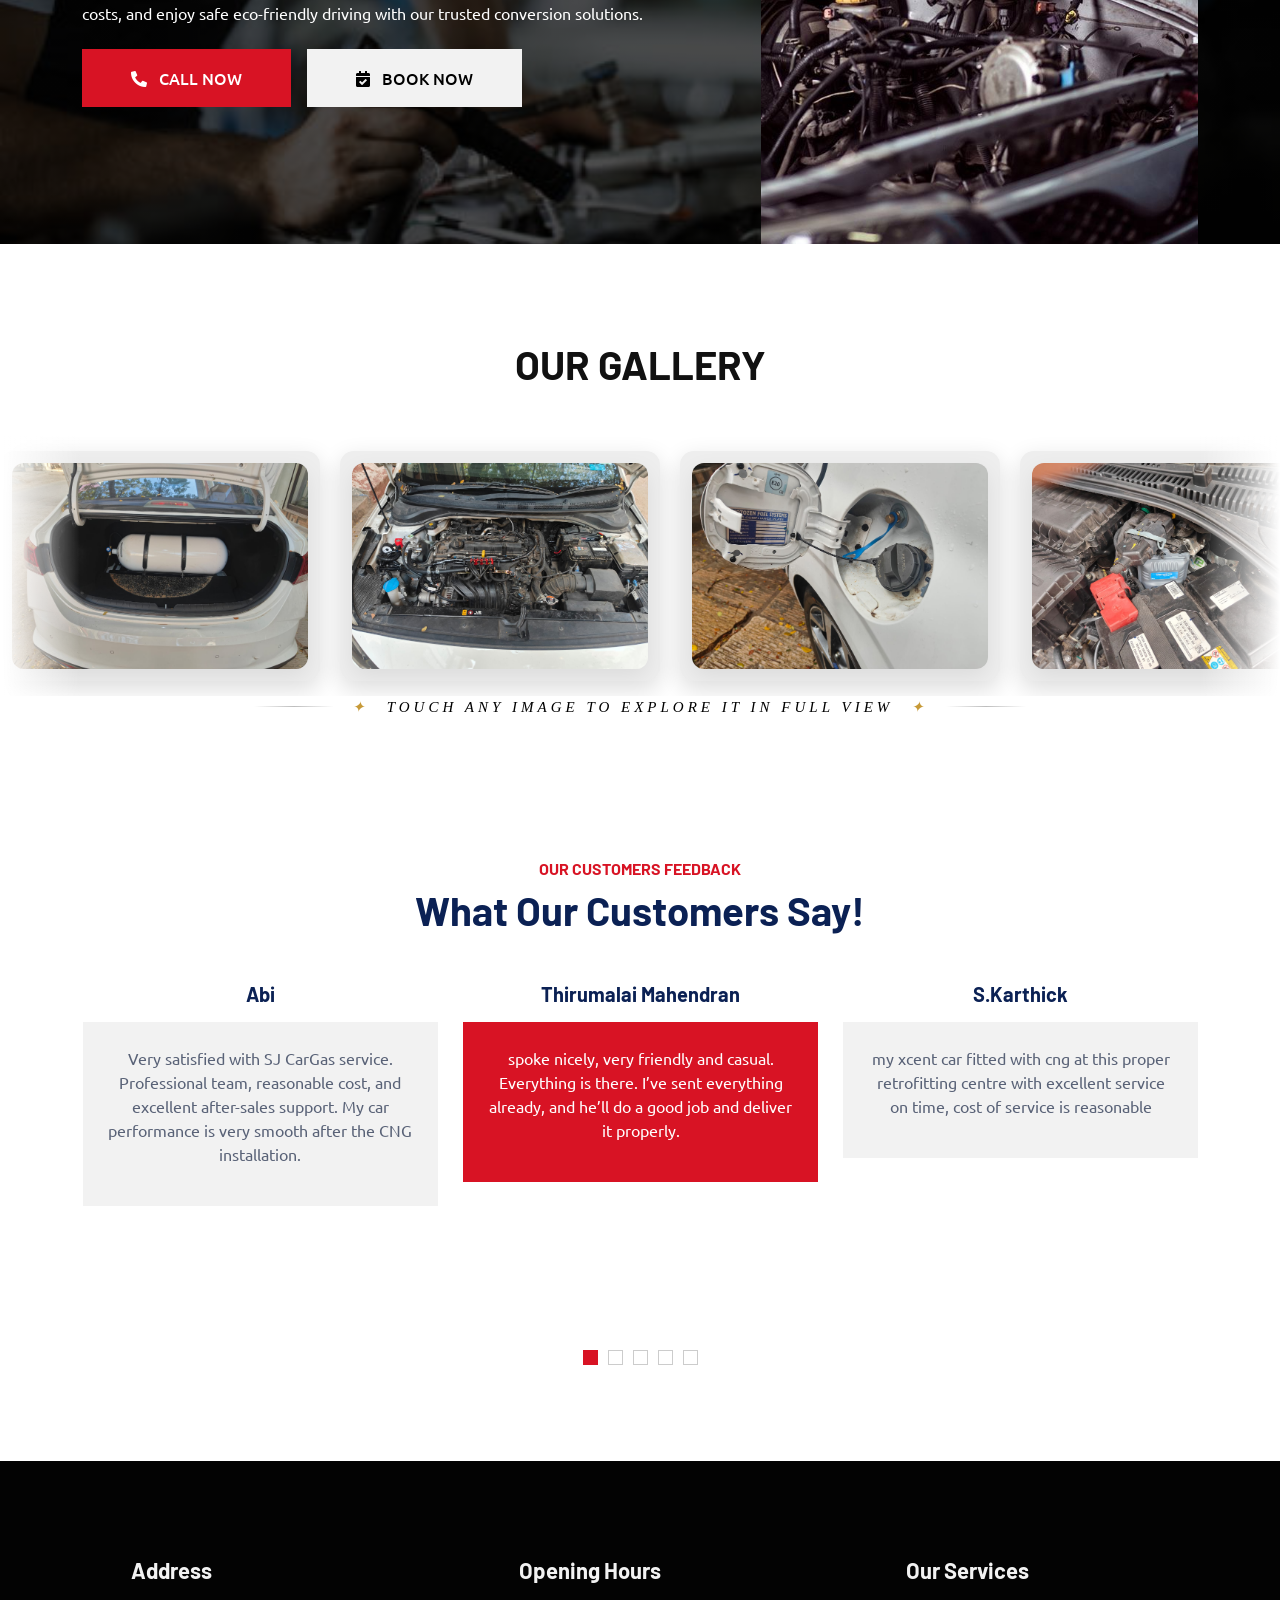
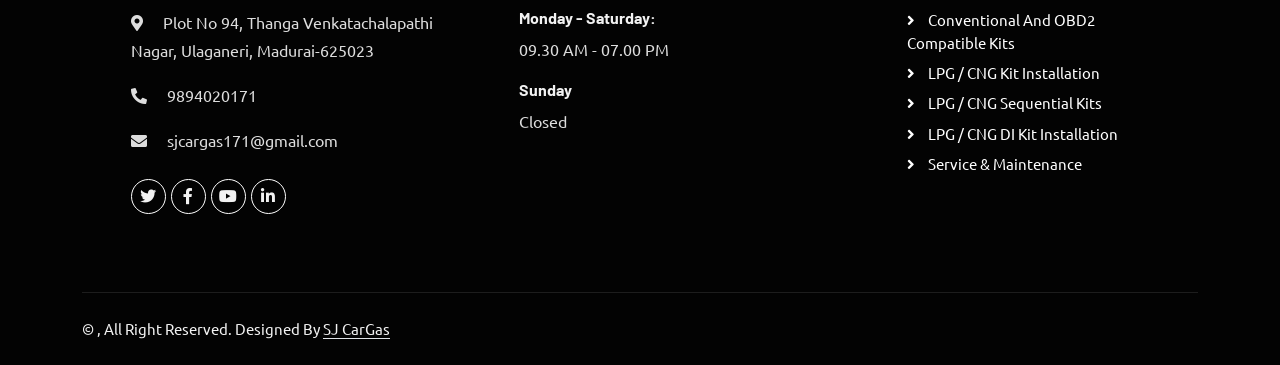
==== commit fe57e28a: "Update index.html" ====
--- a/SJ (1)/SJ/index.html
+++ b/SJ (1)/SJ/index.html
@@ -1420,7 +1420,7 @@
 
         <p class="mb-3">
             <i class="fa fa-envelope me-3"></i>
-            SJ CarGas171@gmail.com
+            sjcargas171@gmail.com
         </p>
 
 
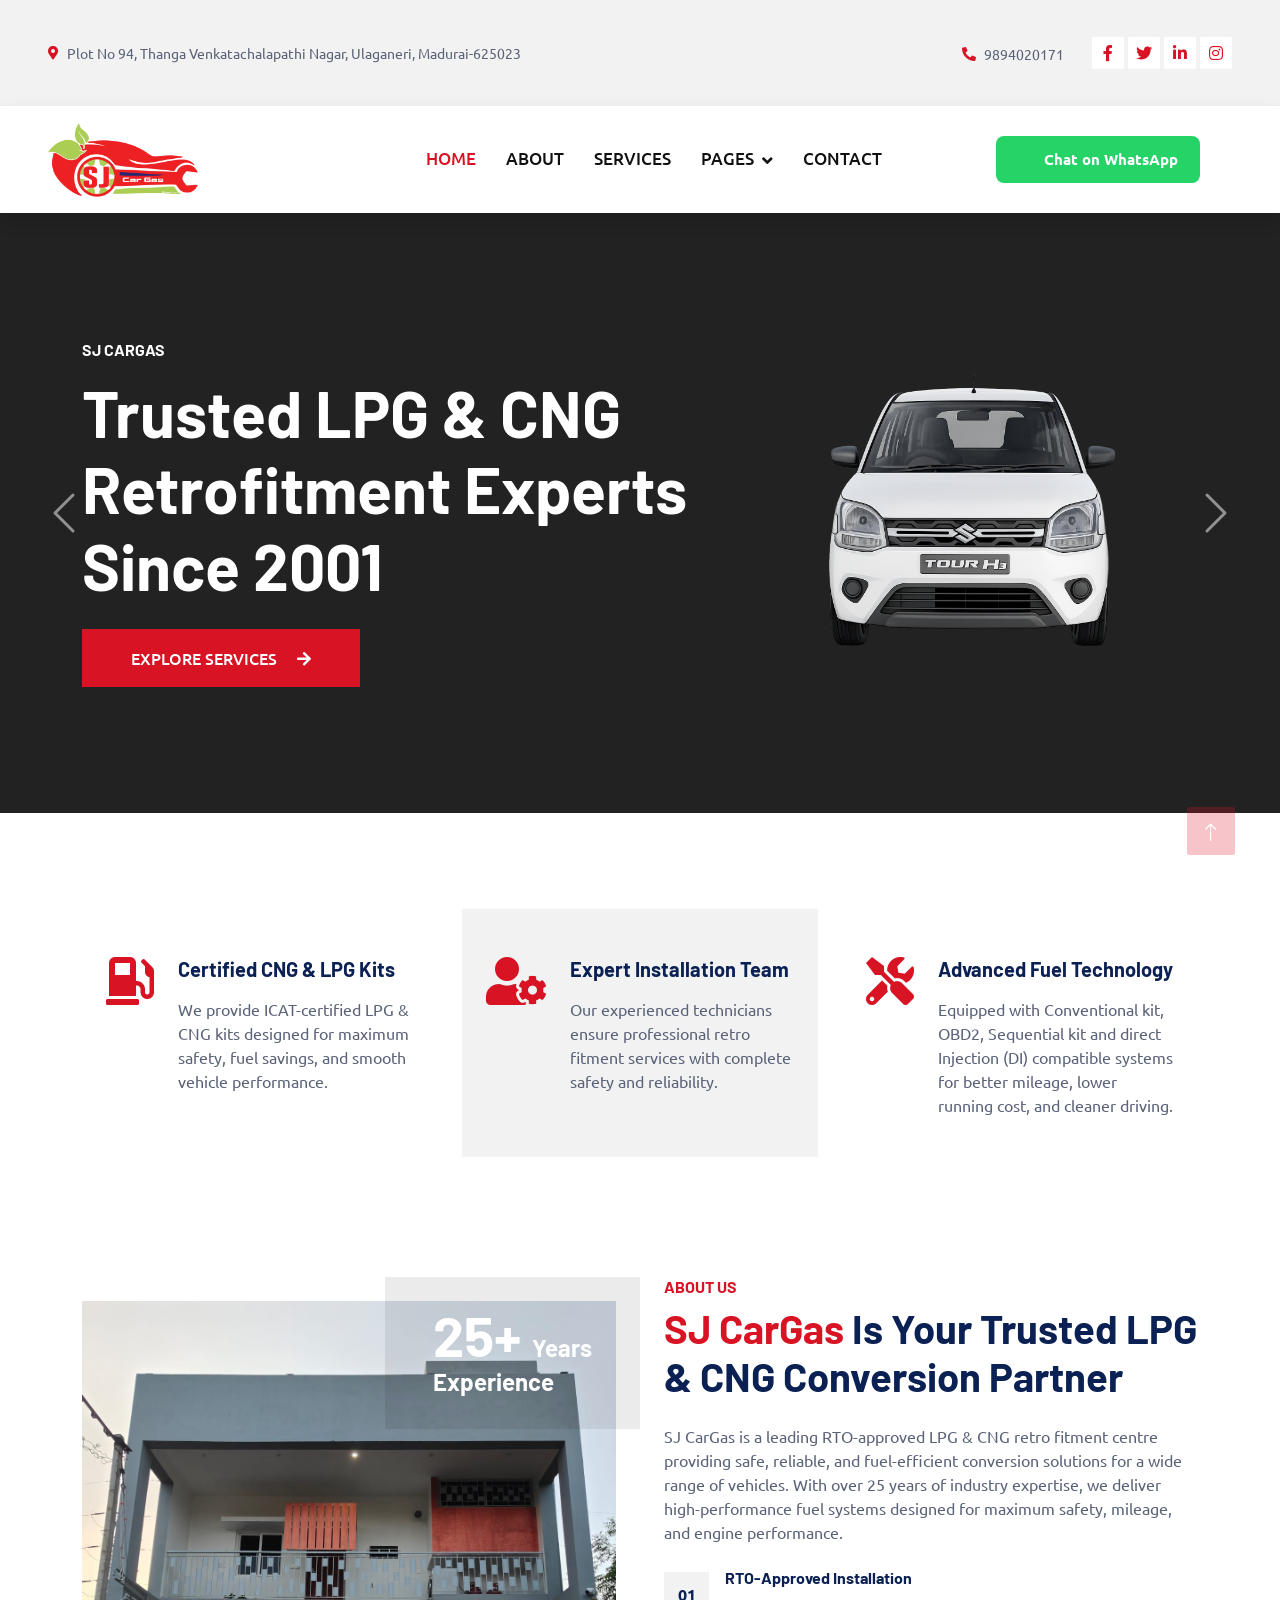
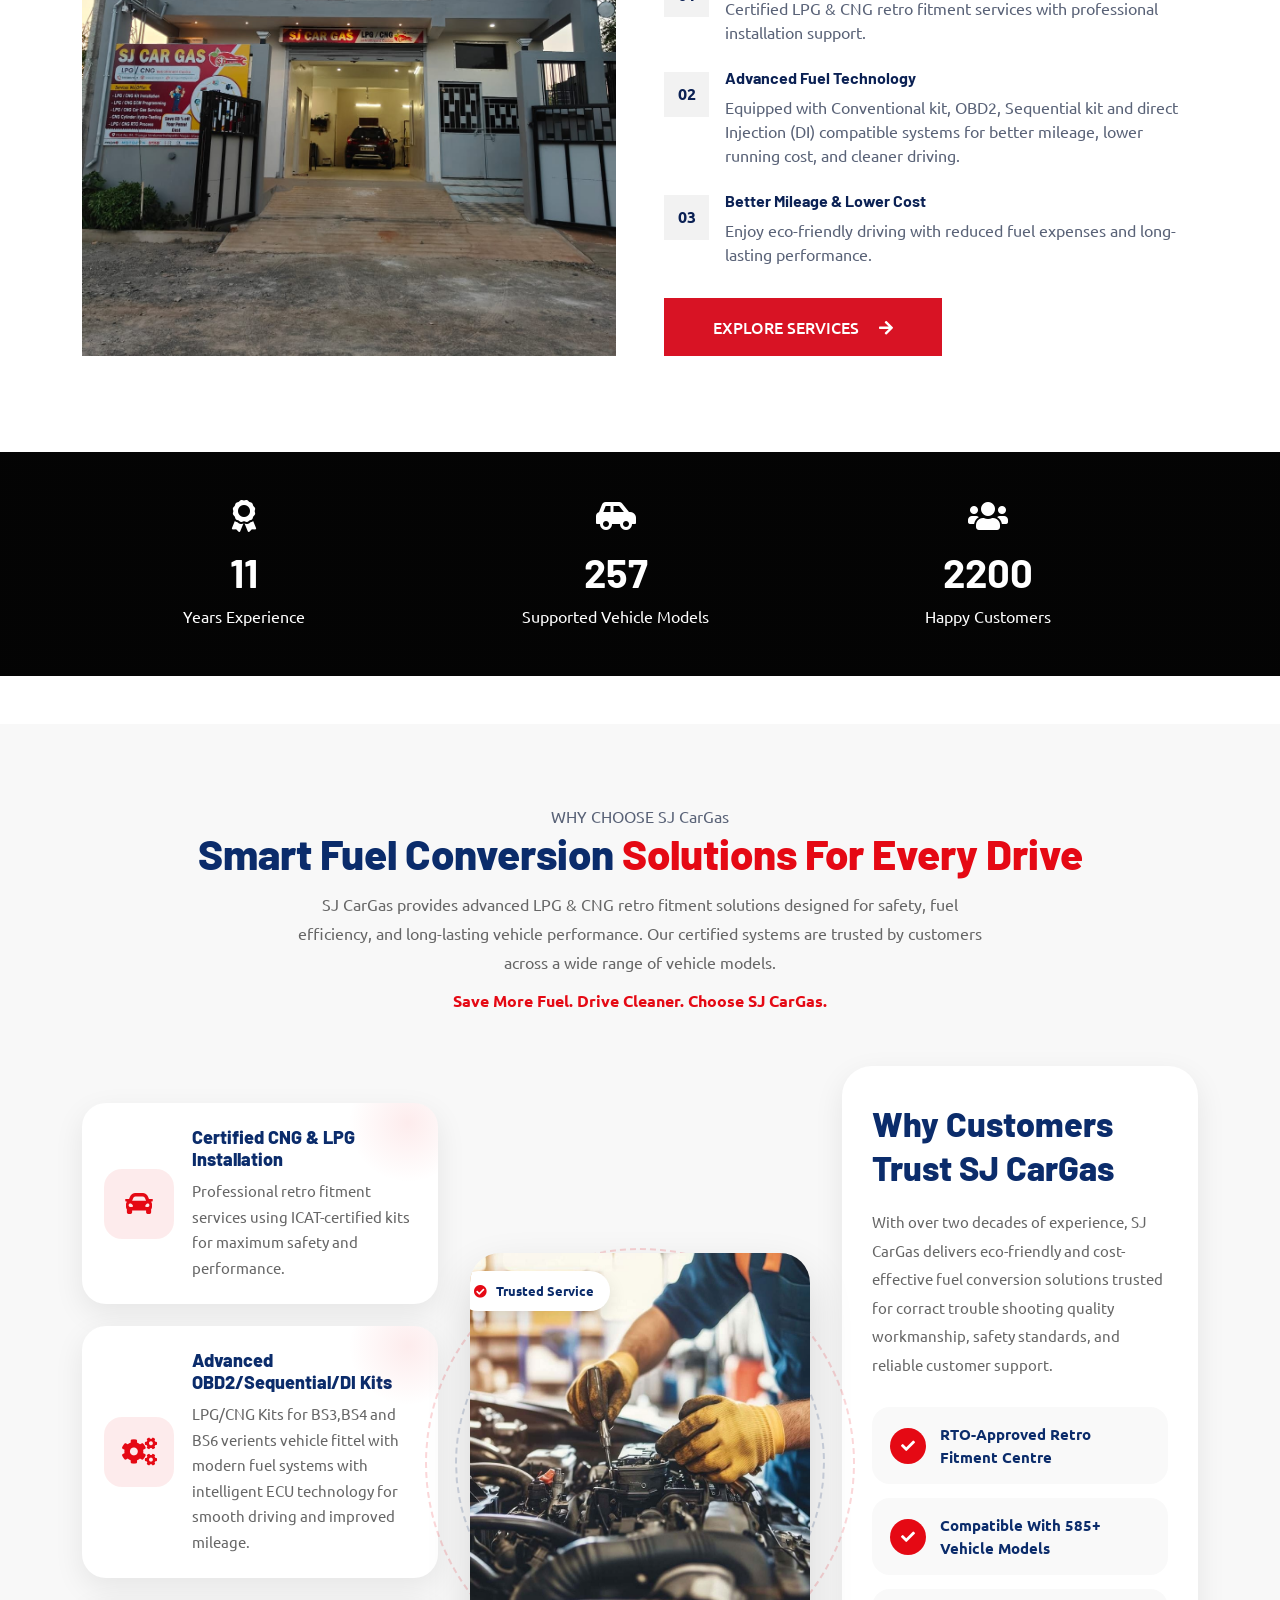
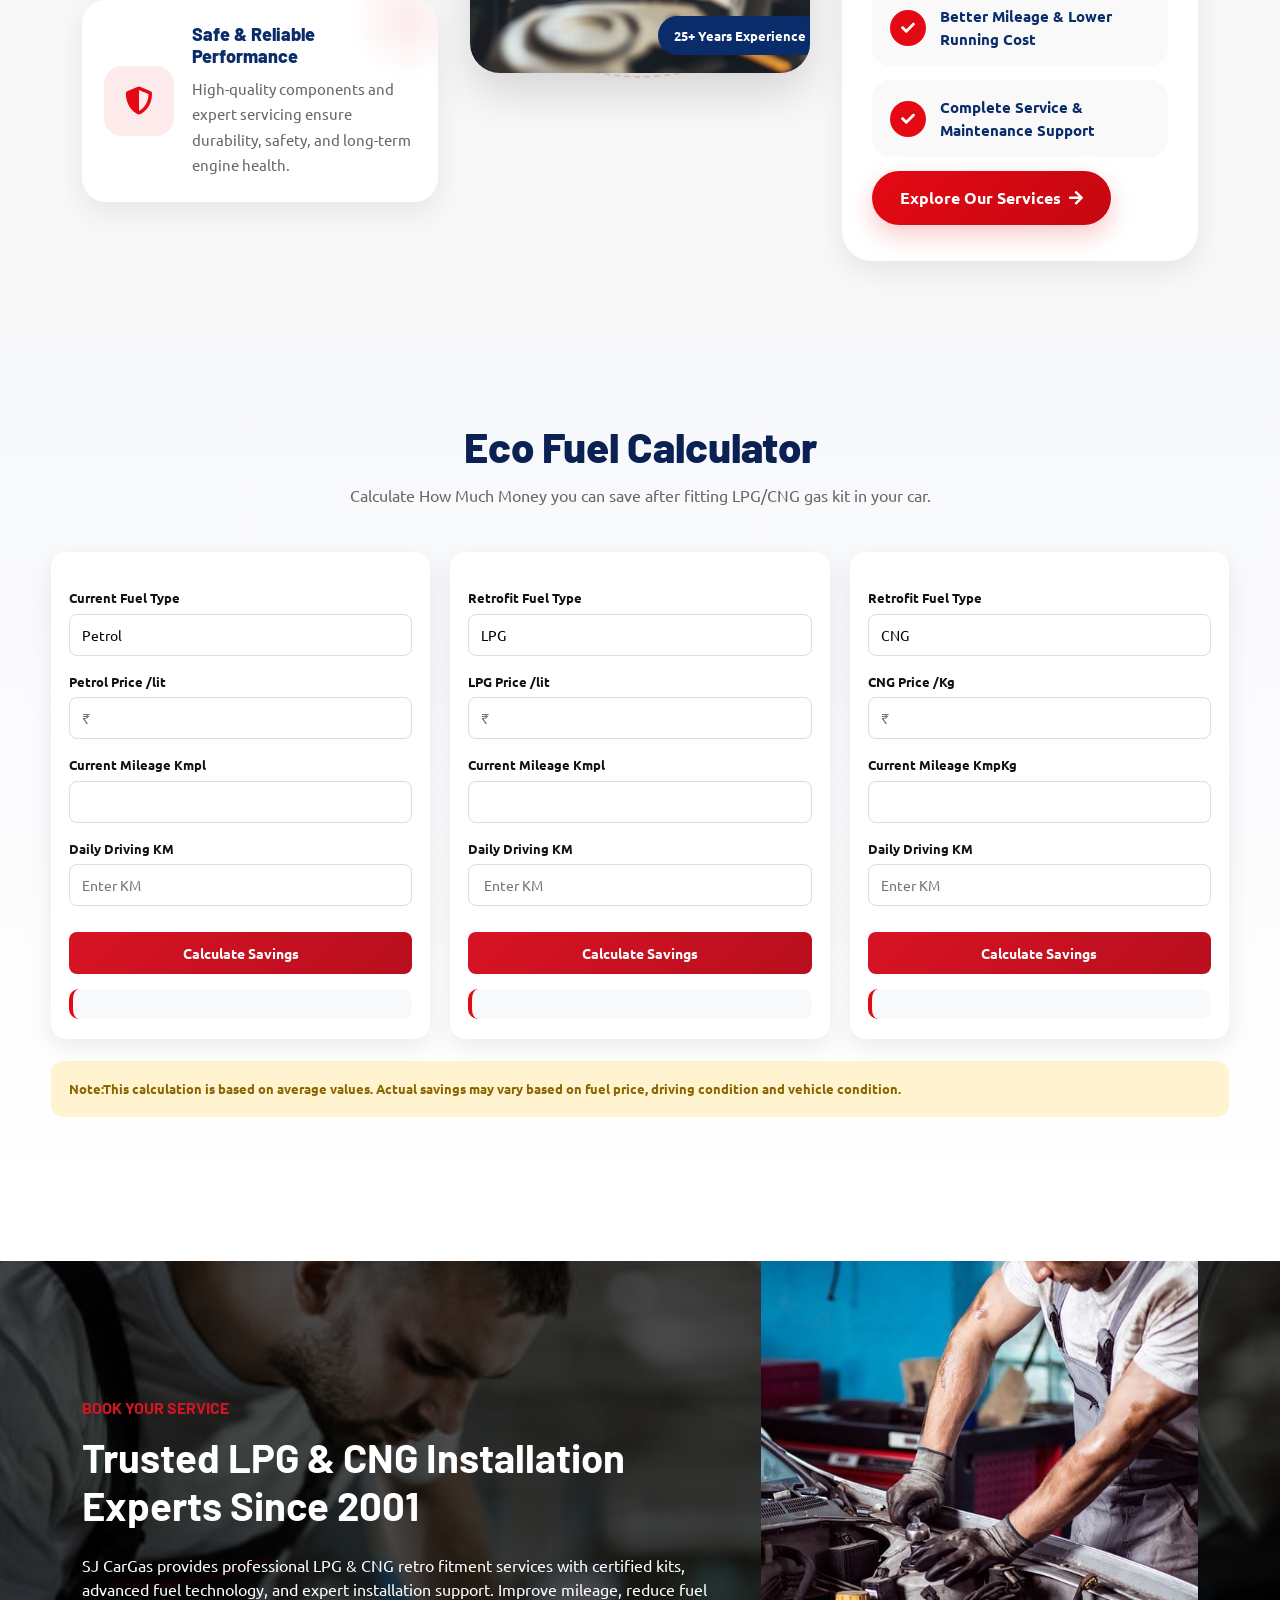
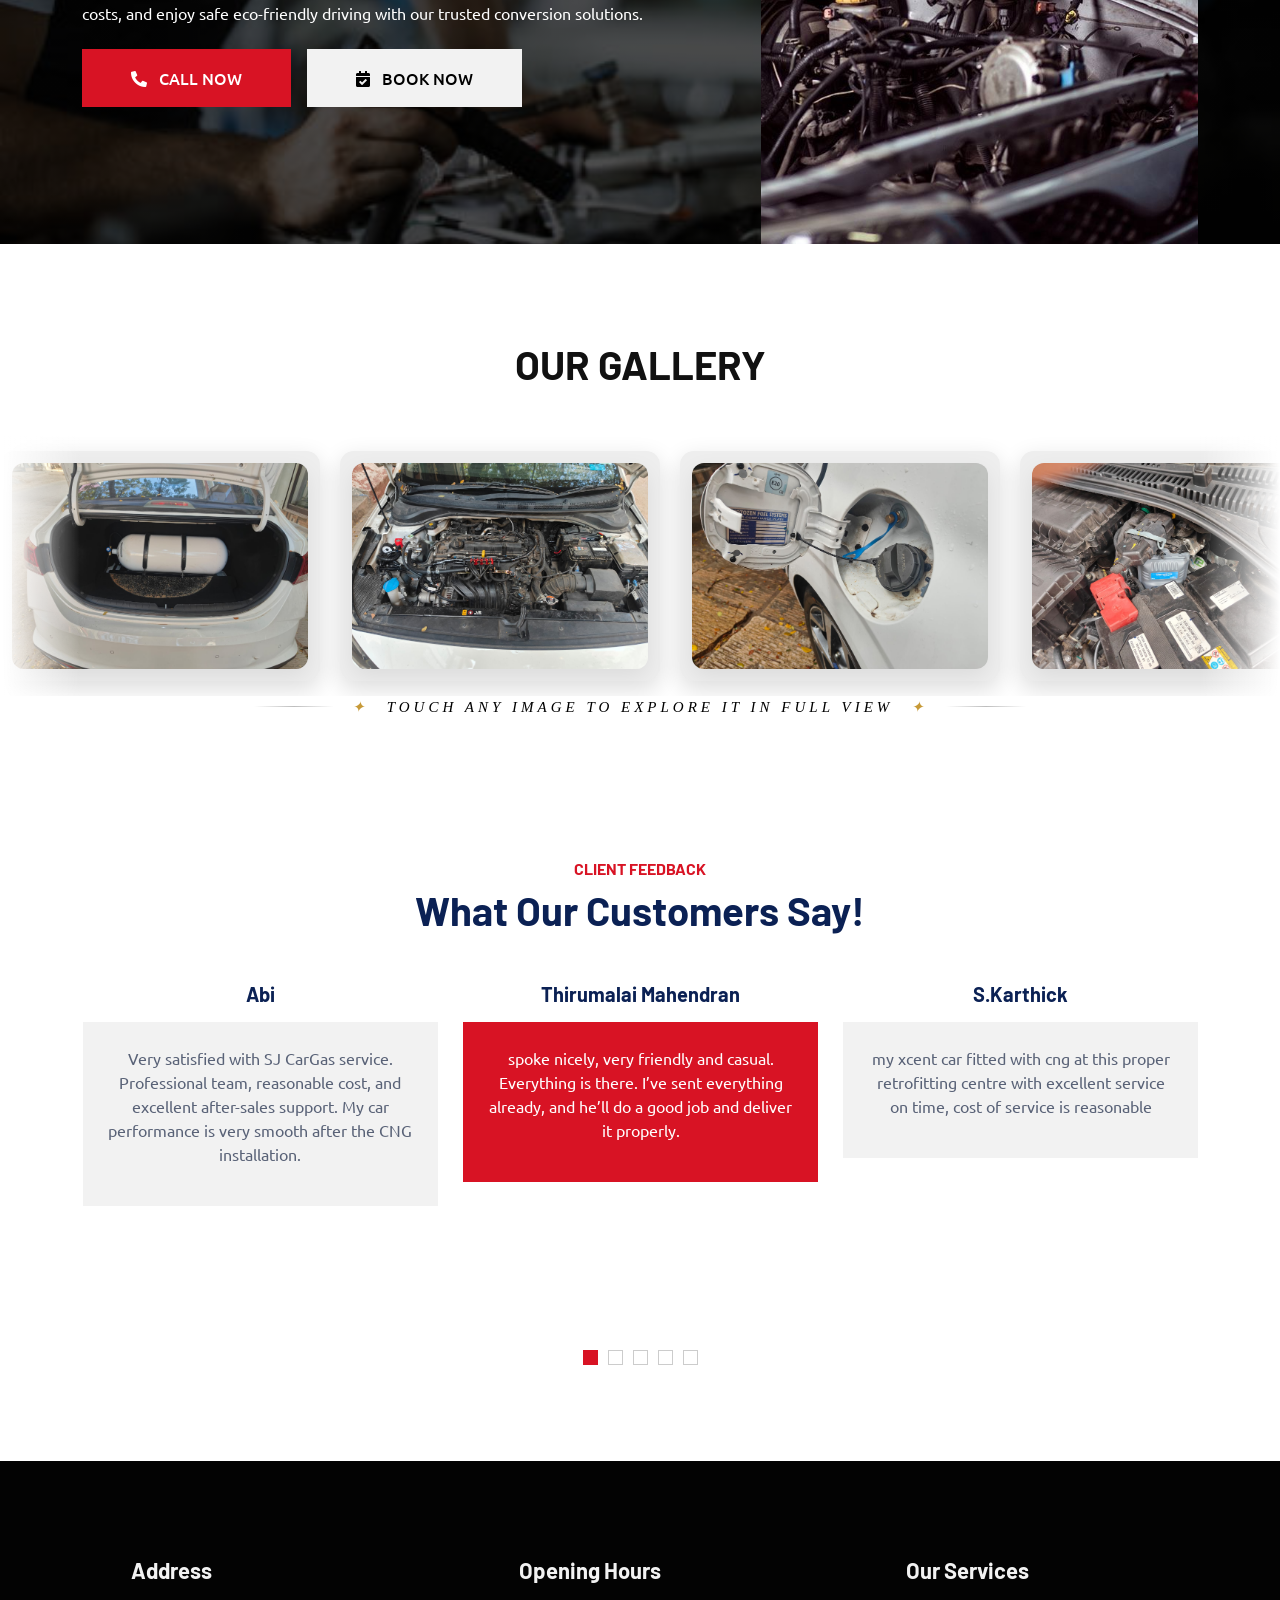
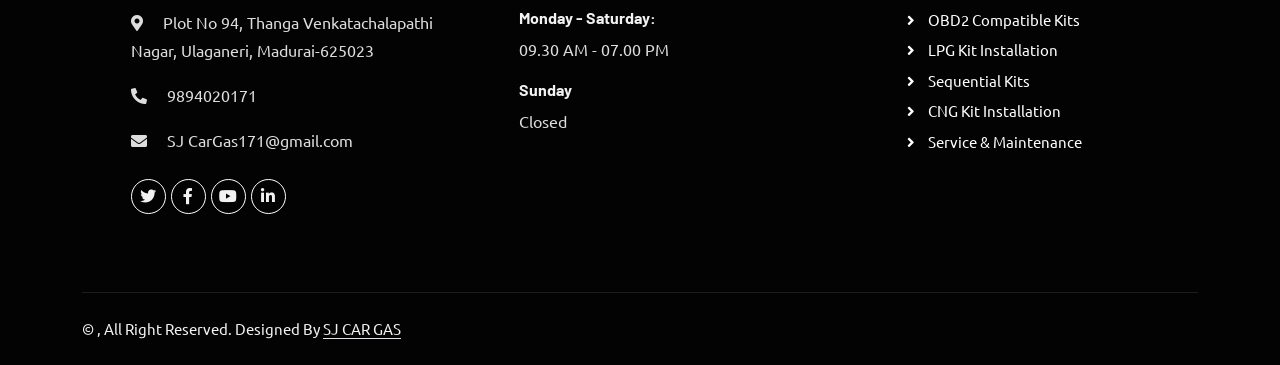
==== commit 5cefb233: "git push" ====
--- a/SJ (1)/SJ/index.html
+++ b/SJ (1)/SJ/index.html
@@ -49,7 +49,7 @@
             <div class="col-lg-7 px-5 text-start">
                 <div class="h-100 d-inline-flex align-items-center py-3 me-4">
                     <small class="fa fa-map-marker-alt text-primary me-2"></small>
-                    <small>Plot No 94, Thanga Venkatachalapathi Nagar, Ulaganeri, Othakadai, Madurai-625107</small>
+                    <small>Plot No 94, Thanga Venkatachalapathi Nagar, Ulaganeri, Madurai-625023</small>
                 </div>
                 <div class="h-100 d-inline-flex align-items-center py-3">
                     <small class="far fa-clock text-primary me-2"></small>
@@ -155,7 +155,7 @@
     <div class="col-lg-7 text-white text-center text-lg-start hero-text-column">
 
         <h6 class="text-uppercase text-white mb-3">
-             SJ CarGas
+             SJ CarGas 
         </h6>
 
         <h1 class="display-3 text-white mb-4">
@@ -537,7 +537,7 @@
 
                     <img
                         class="position-absolute img-fluid w-100 h-100"
-                        src="img/about.png"
+                        src="img/sjaboutus.jpeg"
                         style="object-fit: cover;"
                         alt="SJ Car Gas">
 
@@ -795,7 +795,7 @@
           <div>
             <h4>Advanced OBD2/Sequential/DI Kits</h4>
             <p>
-              LPG/CNG Kits for BS3,BS4 and BS6 varients vehicle fittel with
+              LPG/CNG Kits for BS3,BS4 and BS6 verients vehicle fittel with
               modern fuel systems with intelligent ECU technology for
               smooth driving and improved mileage.
             </p>
@@ -846,7 +846,7 @@
           <p>
             With over two decades of experience, SJ CarGas delivers
             eco-friendly and cost-effective fuel conversion solutions
-            trusted for correct trouble shooting quality workmanship, safety standards, and
+            trusted for corract trouble shooting quality workmanship, safety standards, and
             reliable customer support.
           </p>
 
@@ -910,7 +910,7 @@
 
        
 
-        <label>Petrol Mileage Kmpl</label>
+        <label>Current Mileage Kmpl</label>
         <input type="number"id="petrolMileage" value="">
 
 <label>Daily Driving KM</label>
@@ -933,7 +933,7 @@
         <label>LPG Price /lit</label>
         <input type="number" id="lpgPrice"placeholder="₹">
         
-        <label>LPG Mileage Kmpl</label>
+        <label>Current Mileage Kmpl</label>
         <input type="number" id="lpgMileage" value="">
 
          <label>Daily Driving KM</label>
@@ -961,7 +961,7 @@
 
        
 
-        <label>CNG Mileage Km/Kg</label>
+        <label>Current Mileage KmpKg</label>
         <input type="number"id="cngMileage" value="">
 
 <label>Daily Driving KM</label>
@@ -1256,7 +1256,7 @@
         <div class="text-center">
 
             <h6 class="text-primary text-uppercase">
-                 Our customers Feedback 
+                 Client Feedback 
             </h6>
 
             <h1 class="mb-5">
@@ -1420,7 +1420,7 @@
 
         <p class="mb-3">
             <i class="fa fa-envelope me-3"></i>
-            sjcargas171@gmail.com
+            SJ CarGas171@gmail.com
         </p>
 
 
@@ -1488,25 +1488,25 @@
 
         <a class="btn btn-link">
             
-        Conventional and OBD2 Compatible Kits
+            OBD2 Compatible Kits
         </a>
 
 
         <a class="btn btn-link">
            
-            LPG / CNG Kit Installation
+            LPG Kit Installation
         </a>
 
 
         <a class="btn btn-link">
            
-         LPG / CNG Sequential Kits
+            Sequential Kits
         </a>
 
 
         <a class="btn btn-link">
         
-           LPG / CNG DI Kit Installation
+            CNG Kit Installation
         </a>
 
 
@@ -1528,7 +1528,7 @@
                         &copy; <a class="border-bottom" href="#"></a>, All Right Reserved.
 
                         <!--/*** This template is free as long as you keep the footer author’s credit link/attribution link/backlink. If you'd like to use the template without the footer author’s credit link/attribution link/backlink, you can purchase the Credit Removal License from "https://htmlcodex.com/credit-removal". Thank you for your support. ***/-->
-                        Designed By <a class="border-bottom" href="https://amihubit.netlify.app/">SJ CarGas</a>
+                        Designed By <a class="border-bottom" href="https://amihubit.netlify.app/">SJ CAR GAS</a>
                         <br><a class="border-bottom" href="https://themewagon.com" target="_blank"></a>
                     </div>
                     <div class="col-md-6 text-center text-md-end">
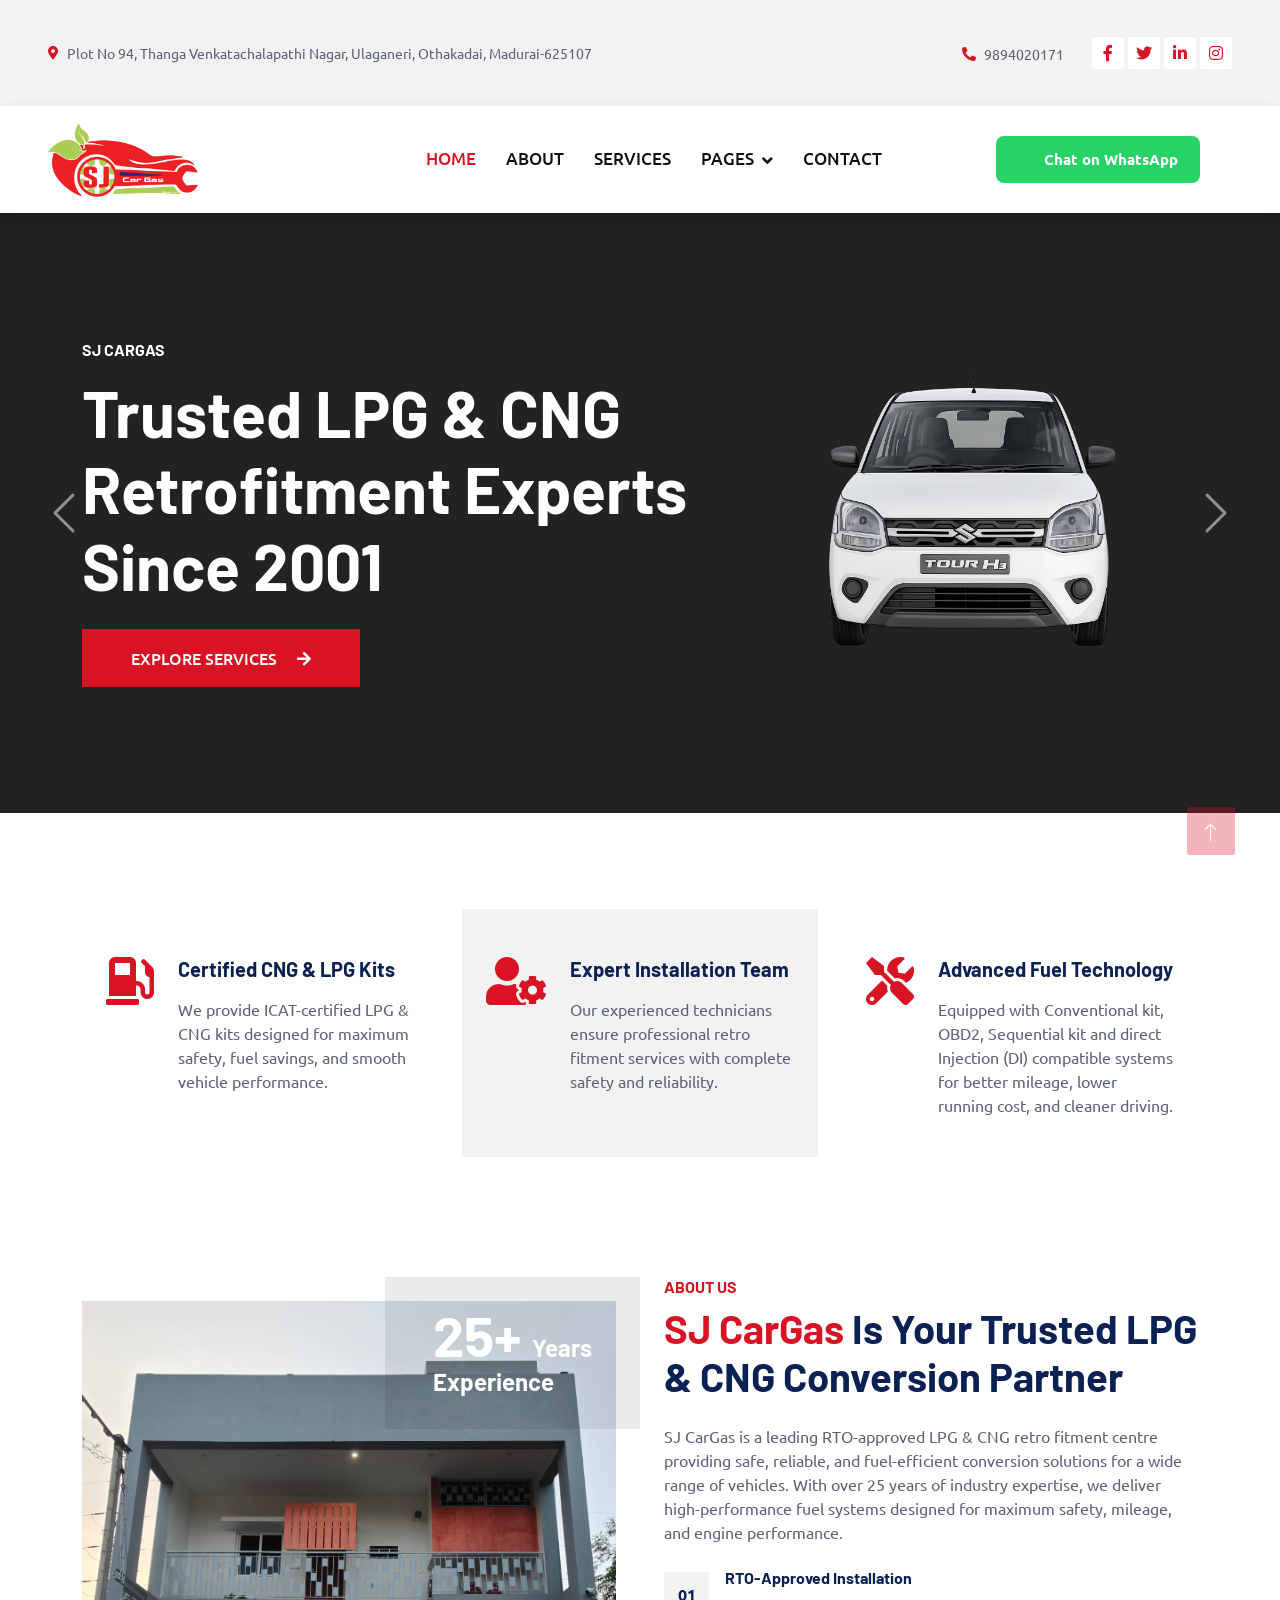
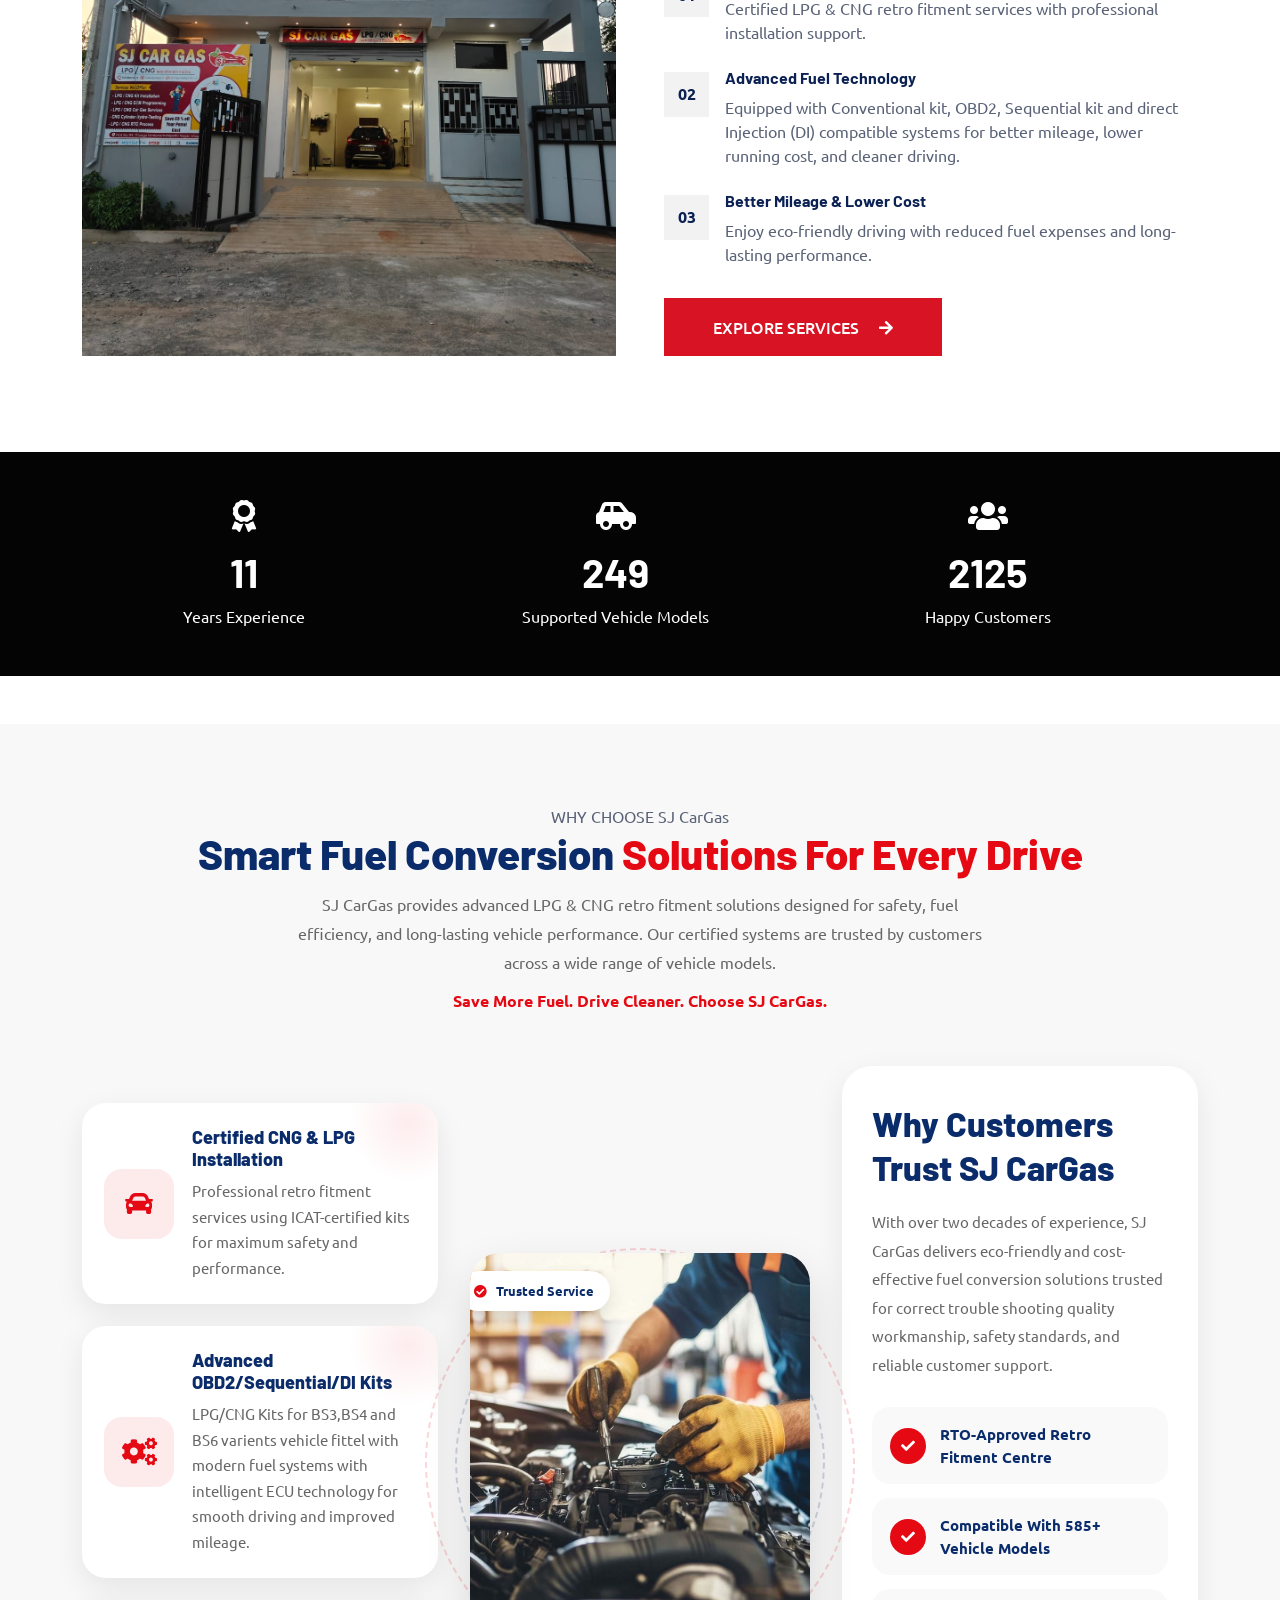
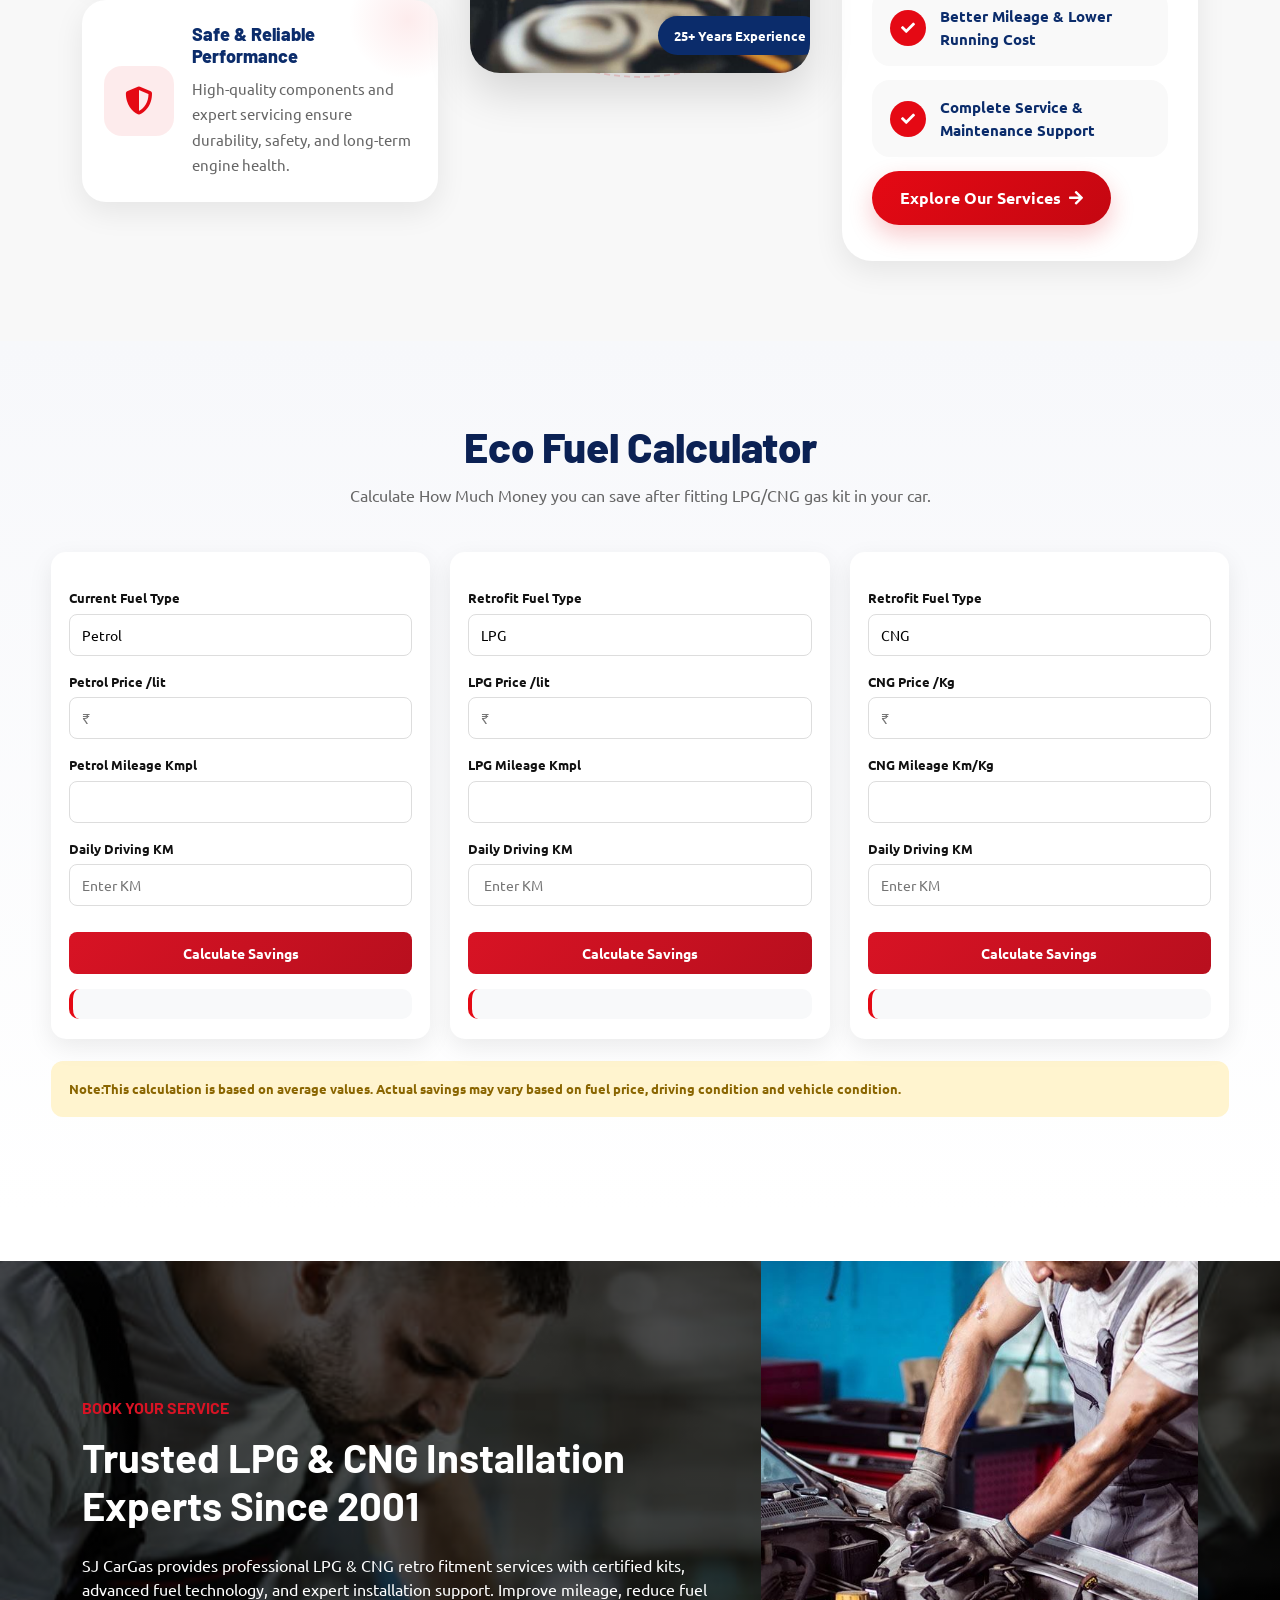
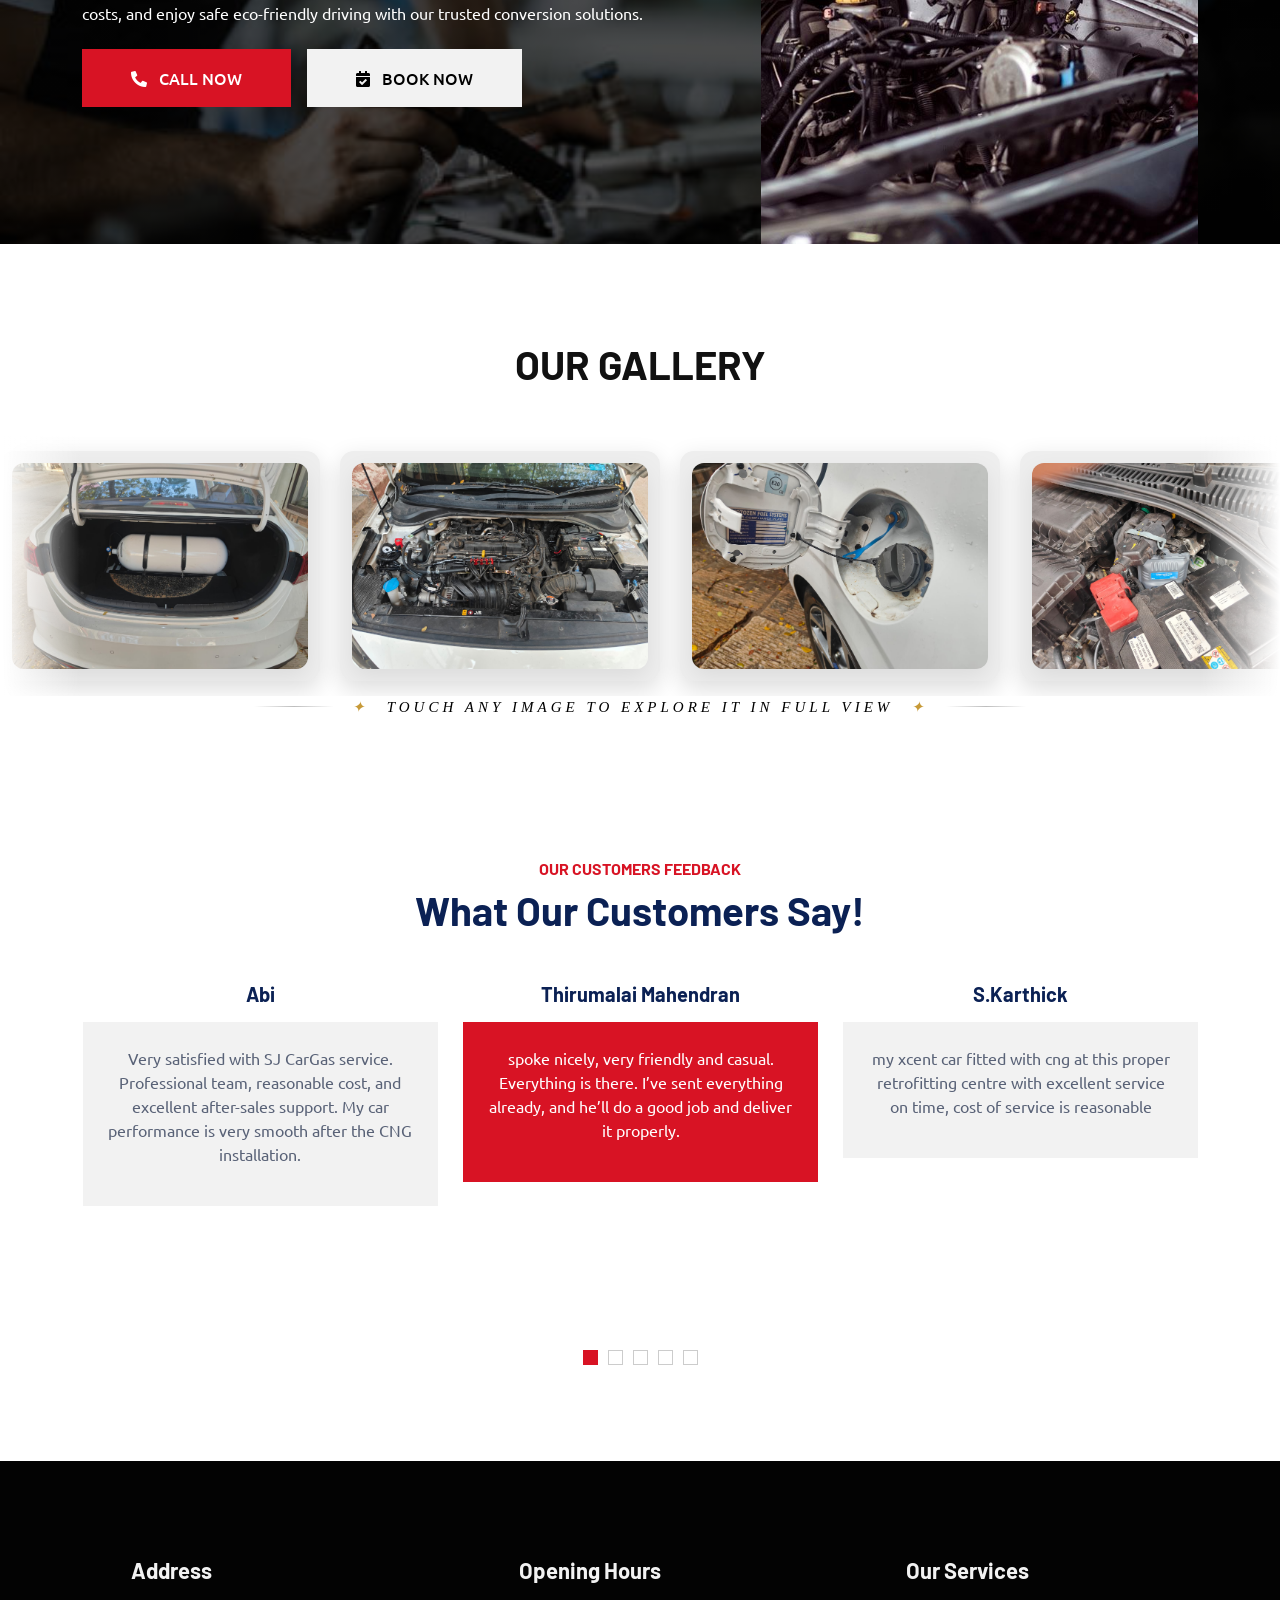
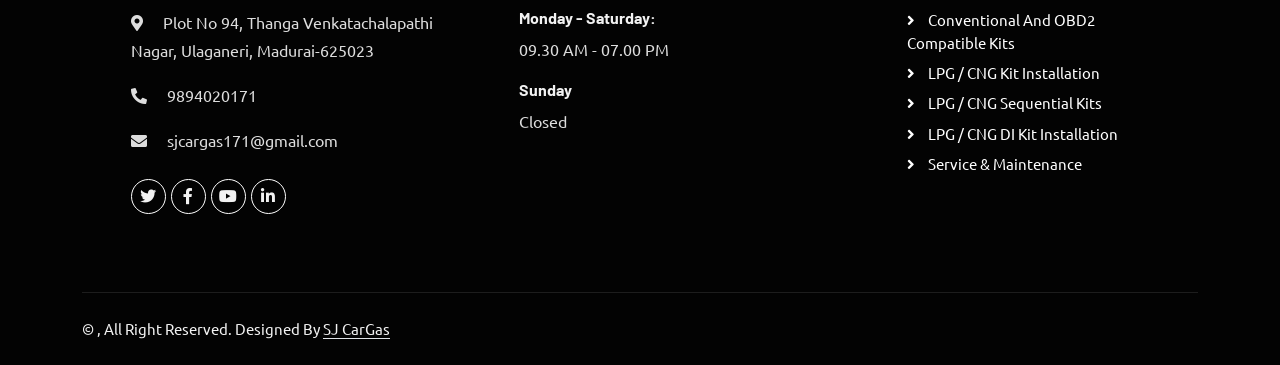
==== commit e01821f6: "Merge branch 'main' of https://github.com/amihub2026-sys/sjcargas" ====
--- a/SJ (1)/SJ/index.html
+++ b/SJ (1)/SJ/index.html
@@ -49,7 +49,7 @@
             <div class="col-lg-7 px-5 text-start">
                 <div class="h-100 d-inline-flex align-items-center py-3 me-4">
                     <small class="fa fa-map-marker-alt text-primary me-2"></small>
-                    <small>Plot No 94, Thanga Venkatachalapathi Nagar, Ulaganeri, Madurai-625023</small>
+                    <small>Plot No 94, Thanga Venkatachalapathi Nagar, Ulaganeri, Othakadai, Madurai-625107</small>
                 </div>
                 <div class="h-100 d-inline-flex align-items-center py-3">
                     <small class="far fa-clock text-primary me-2"></small>
@@ -155,7 +155,7 @@
     <div class="col-lg-7 text-white text-center text-lg-start hero-text-column">
 
         <h6 class="text-uppercase text-white mb-3">
-             SJ CarGas 
+             SJ CarGas
         </h6>
 
         <h1 class="display-3 text-white mb-4">
@@ -795,7 +795,7 @@
           <div>
             <h4>Advanced OBD2/Sequential/DI Kits</h4>
             <p>
-              LPG/CNG Kits for BS3,BS4 and BS6 verients vehicle fittel with
+              LPG/CNG Kits for BS3,BS4 and BS6 varients vehicle fittel with
               modern fuel systems with intelligent ECU technology for
               smooth driving and improved mileage.
             </p>
@@ -846,7 +846,7 @@
           <p>
             With over two decades of experience, SJ CarGas delivers
             eco-friendly and cost-effective fuel conversion solutions
-            trusted for corract trouble shooting quality workmanship, safety standards, and
+            trusted for correct trouble shooting quality workmanship, safety standards, and
             reliable customer support.
           </p>
 
@@ -910,7 +910,7 @@
 
        
 
-        <label>Current Mileage Kmpl</label>
+        <label>Petrol Mileage Kmpl</label>
         <input type="number"id="petrolMileage" value="">
 
 <label>Daily Driving KM</label>
@@ -933,7 +933,7 @@
         <label>LPG Price /lit</label>
         <input type="number" id="lpgPrice"placeholder="₹">
         
-        <label>Current Mileage Kmpl</label>
+        <label>LPG Mileage Kmpl</label>
         <input type="number" id="lpgMileage" value="">
 
          <label>Daily Driving KM</label>
@@ -961,7 +961,7 @@
 
        
 
-        <label>Current Mileage KmpKg</label>
+        <label>CNG Mileage Km/Kg</label>
         <input type="number"id="cngMileage" value="">
 
 <label>Daily Driving KM</label>
@@ -1256,7 +1256,7 @@
         <div class="text-center">
 
             <h6 class="text-primary text-uppercase">
-                 Client Feedback 
+                 Our customers Feedback 
             </h6>
 
             <h1 class="mb-5">
@@ -1420,7 +1420,7 @@
 
         <p class="mb-3">
             <i class="fa fa-envelope me-3"></i>
-            SJ CarGas171@gmail.com
+            sjcargas171@gmail.com
         </p>
 
 
@@ -1488,25 +1488,25 @@
 
         <a class="btn btn-link">
             
-            OBD2 Compatible Kits
+        Conventional and OBD2 Compatible Kits
         </a>
 
 
         <a class="btn btn-link">
            
-            LPG Kit Installation
+            LPG / CNG Kit Installation
         </a>
 
 
         <a class="btn btn-link">
            
-            Sequential Kits
+         LPG / CNG Sequential Kits
         </a>
 
 
         <a class="btn btn-link">
         
-            CNG Kit Installation
+           LPG / CNG DI Kit Installation
         </a>
 
 
@@ -1528,7 +1528,7 @@
                         &copy; <a class="border-bottom" href="#"></a>, All Right Reserved.
 
                         <!--/*** This template is free as long as you keep the footer author’s credit link/attribution link/backlink. If you'd like to use the template without the footer author’s credit link/attribution link/backlink, you can purchase the Credit Removal License from "https://htmlcodex.com/credit-removal". Thank you for your support. ***/-->
-                        Designed By <a class="border-bottom" href="https://amihubit.netlify.app/">SJ CAR GAS</a>
+                        Designed By <a class="border-bottom" href="https://amihubit.netlify.app/">SJ CarGas</a>
                         <br><a class="border-bottom" href="https://themewagon.com" target="_blank"></a>
                     </div>
                     <div class="col-md-6 text-center text-md-end">
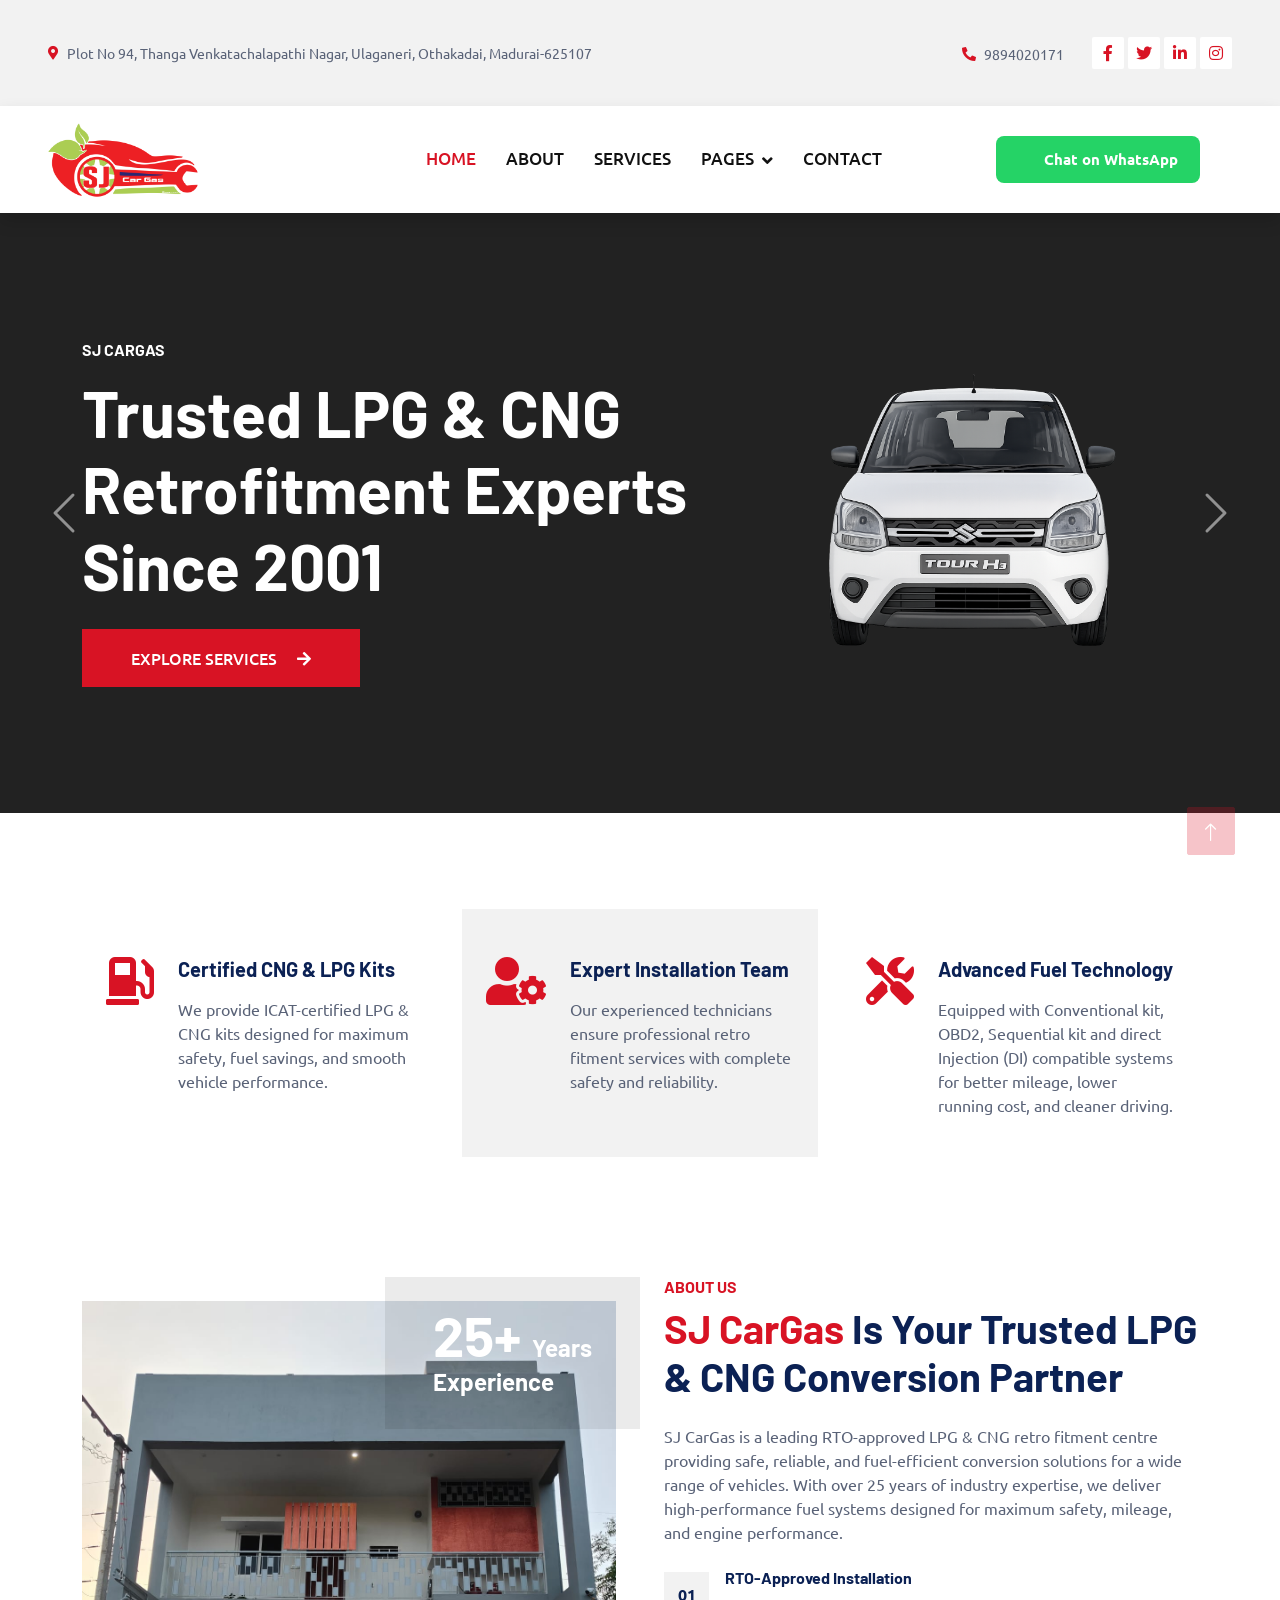
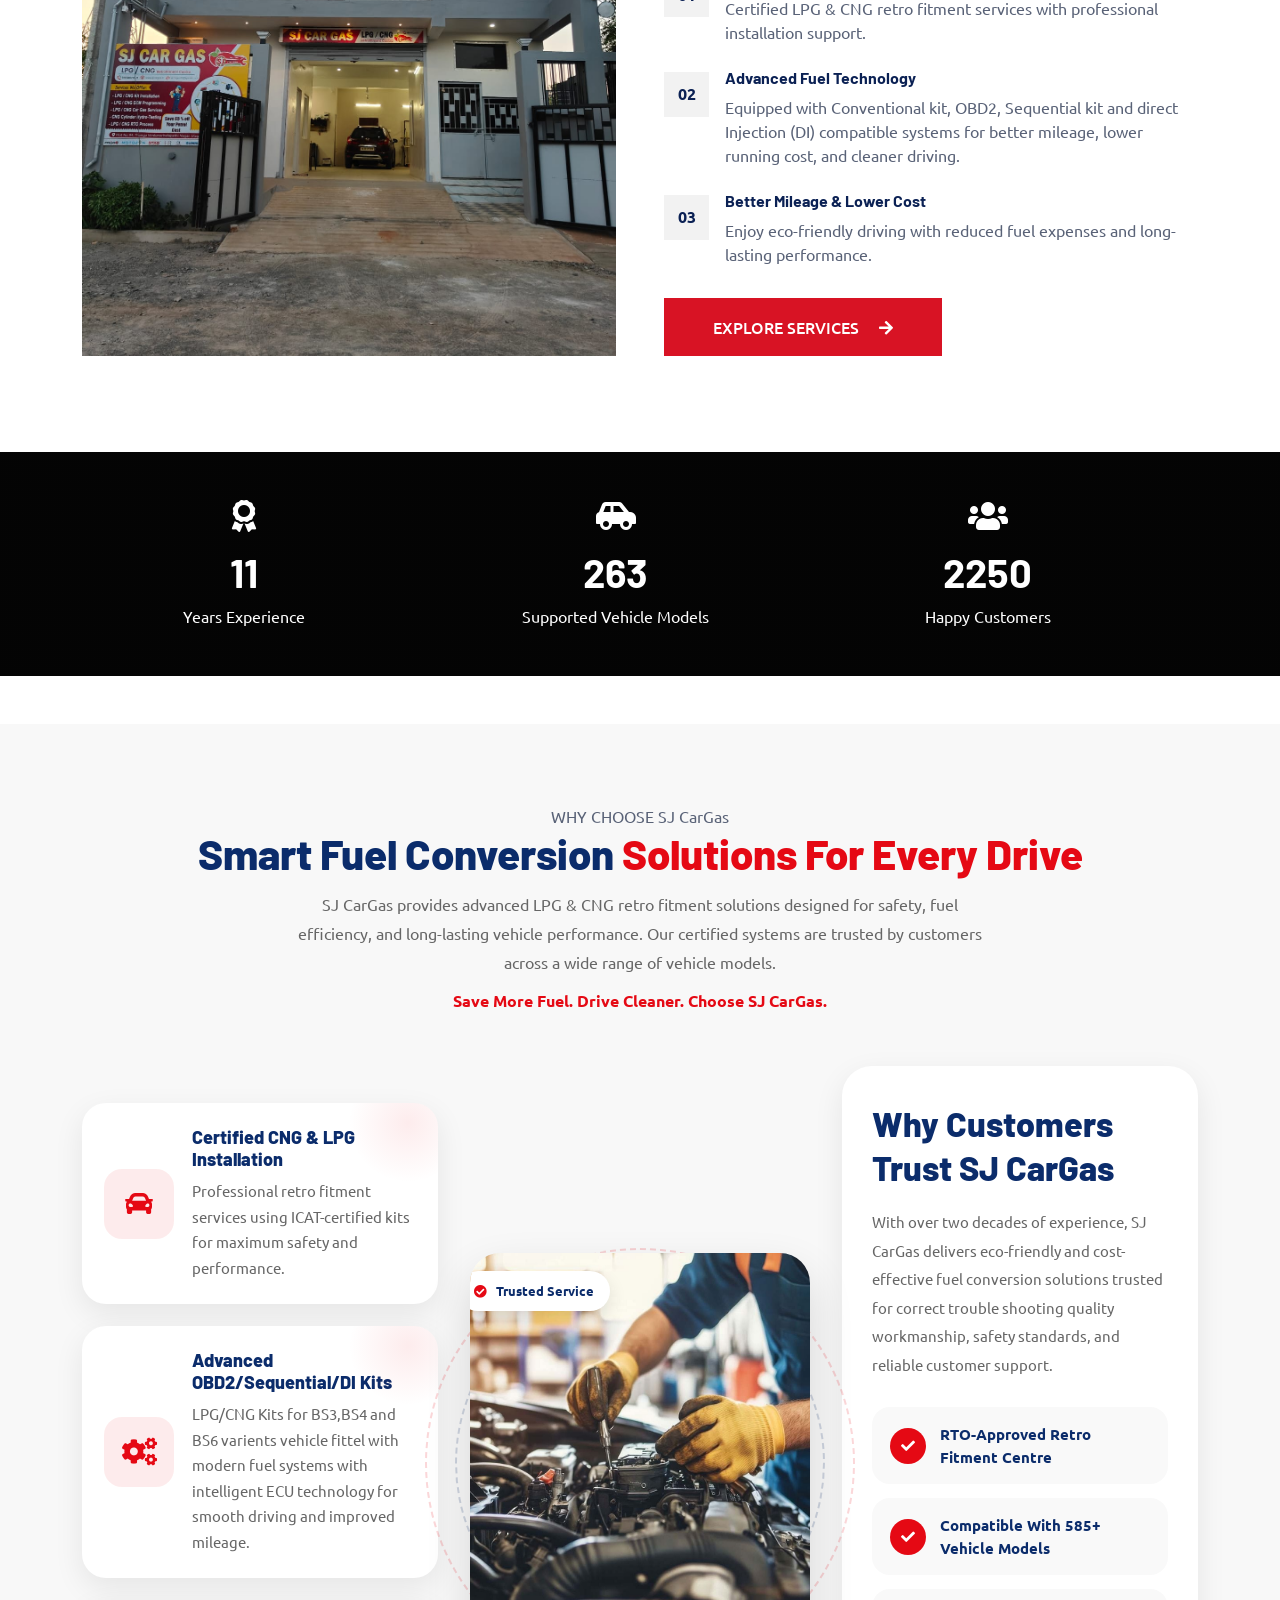
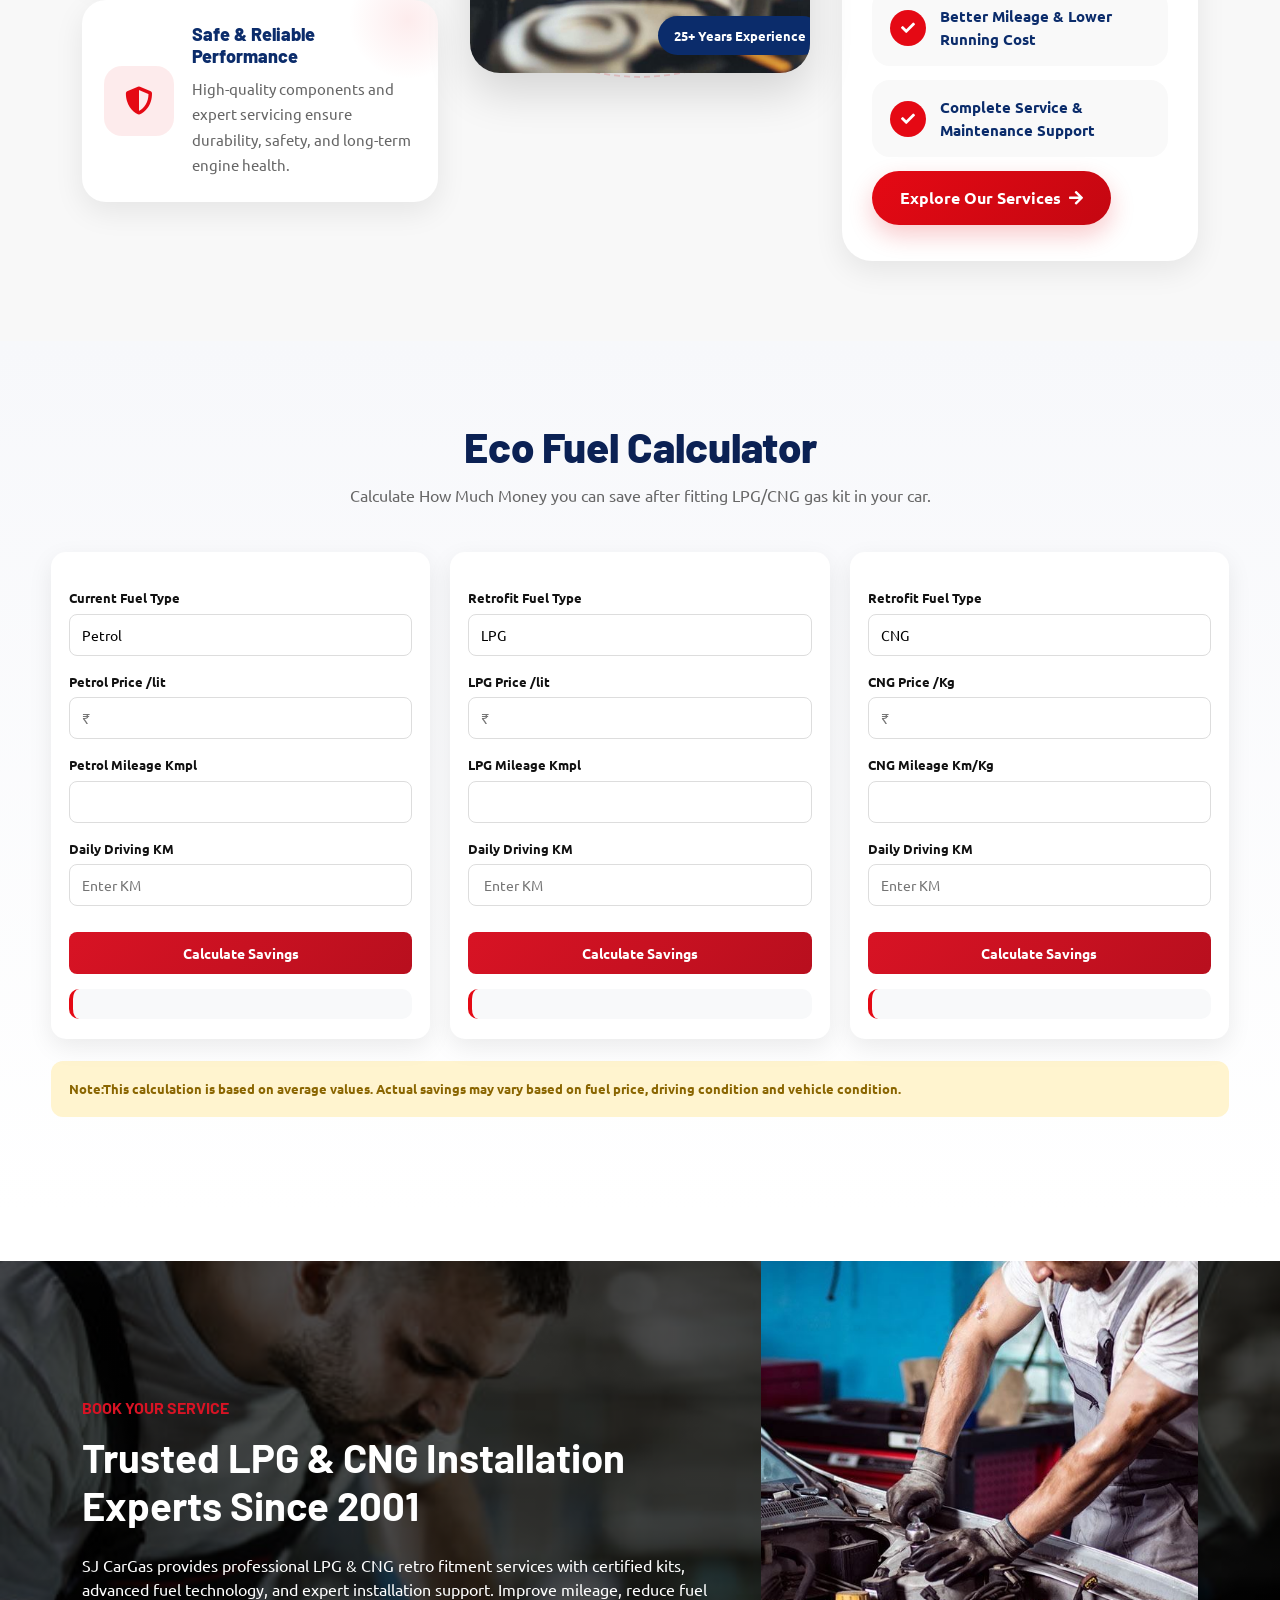
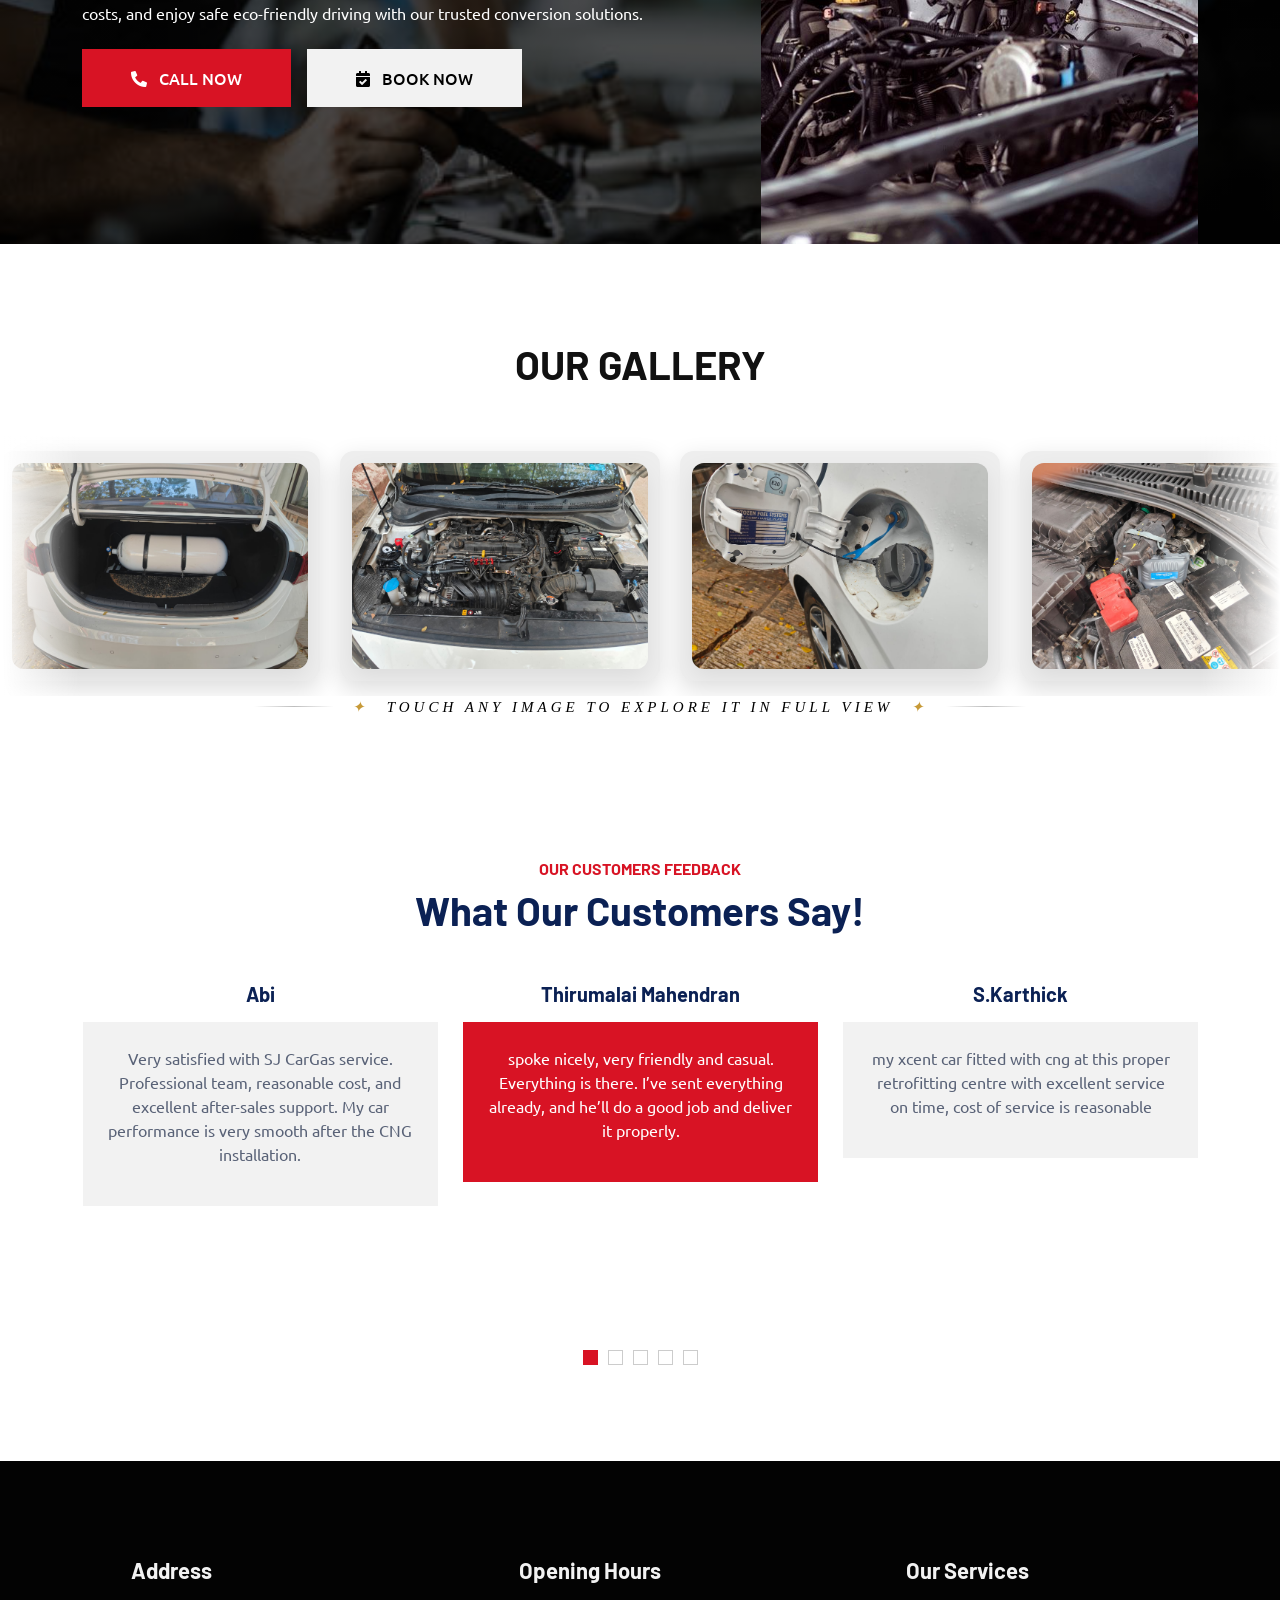
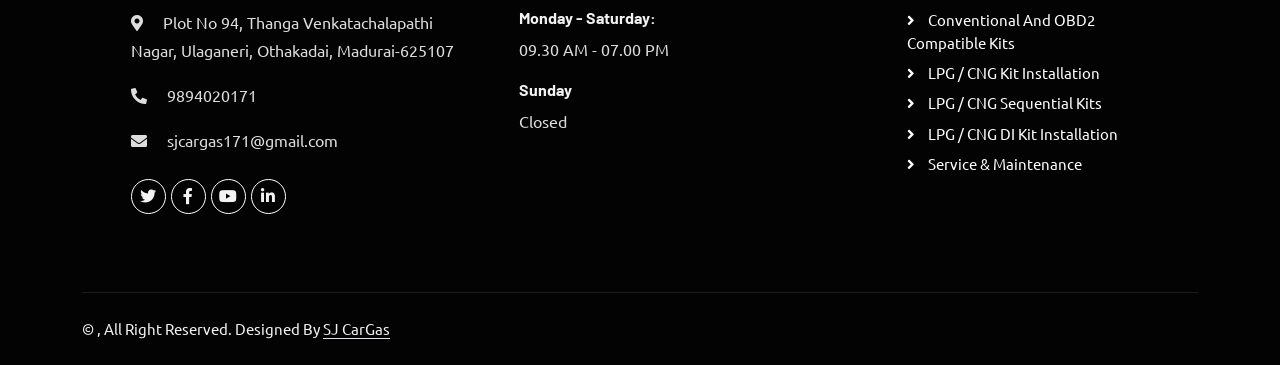
==== commit 96c11961: "Update address in index.html footer" ====
--- a/SJ (1)/SJ/index.html
+++ b/SJ (1)/SJ/index.html
@@ -1407,8 +1407,7 @@
 
         <p class="mb-3">
             <i class="fa fa-map-marker-alt me-3"></i>
-            Plot No 94, Thanga Venkatachalapathi Nagar,
-            Ulaganeri, Madurai-625023
+           Plot No 94, Thanga Venkatachalapathi Nagar, Ulaganeri, Othakadai, Madurai-625107
         </p>
 
 
--- a/SJ (1)/SJ/css/style.css
+++ b/SJ (1)/SJ/css/style.css
@@ -1207,34 +1207,81 @@
 /* =====================================
    YEAR BOX
 ===================================== */
-
-.sj-year {
-    min-width: 120px;
-    position: relative;
-    display: inline-block;
-
-    padding: 12px 22px;
-
-    border-radius: 8px;
-
-    background: #111111;
-    color: #ffffff;
-
-    font-size: 25px;
-    font-weight: 700;
-
-    box-shadow: 0 0 25px rgba(229, 29, 42, 0.35);
-
-    transition:
-        background 0.4s ease,
-        box-shadow 0.4s ease,
-        transform 0.4s ease;
-}
-
-.sj-stop.reached .sj-year {
-    background: #e51d2a;
-    box-shadow: 0 0 30px rgba(229, 29, 42, 0.65);
-    transform: translateY(-4px);
+/*=================================
+        YEAR FLAG
+==================================*/
+
+.sj-year{
+
+    position:relative;
+
+    display:inline-flex;
+
+    justify-content:center;
+
+    align-items:center;
+
+    width:120px;
+
+    height:60px;
+
+    background:#e51d2a;
+
+    color:#fff;
+
+    font-size:30px;
+
+    font-weight:700;
+
+    border-radius:6px 0 0 6px;
+
+    box-shadow:
+        0 12px 25px rgba(229,29,42,.35);
+
+}
+
+/* Triangle Flag */
+
+.sj-year::before{
+
+    content:"";
+
+    position:absolute;
+
+    right:-30px;
+
+    top:0;
+
+    width:30px;
+
+    height:100%;
+
+    background:#e51d2a;
+
+    clip-path:polygon(0 0,100% 50%,0 100%);
+
+}
+
+/* Pole */
+
+.sj-year::after{
+
+    content:"";
+
+    position:absolute;
+
+    left:50%;
+
+    top:100%;
+
+    width:4px;
+
+    height:120px;
+
+    background:#555;
+
+    transform:translateX(-50%);
+
 }
 
 
@@ -1291,59 +1338,87 @@
    TIMELINE CONTENT CARD
 ===================================== */
 
-.sj-card {
-    position: absolute;
-    top: 310px;
-    left: 50%;
-
-    width: 170px;
-    min-height: 110px;
-
-    padding: 18px 14px;
-
-    box-sizing: border-box;
-
-    border: 1px solid rgba(0, 0, 0, 0.05);
-    border-radius: 12px;
-
-    background: #ffffff;
-
-    box-shadow: 0 15px 35px rgba(0, 0, 0, 0.15);
-
-    opacity: 0;
+/*=====================================
+        FLAG DESIGN
+======================================*/
+
+.sj-card{
+
+    position:absolute;
+
+    top:300px;
+
+    left:50%;
+
+    width:170px;
+
+    min-height:90px;
+
+    transform:translateX(-50%) translateY(40px);
+
+    opacity:0;
+
+    background:#d91f26;
+
+    color:#fff;
+
+    padding:18px 18px 24px;
+
+    box-sizing:border-box;
+
+    clip-path:polygon(
+        0 0,
+        100% 0,
+        100% 78%,
+        82% 78%,
+        74% 100%,
+        66% 78%,
+        0 78%
+    );
+
+    box-shadow:
+    0 18px 35px rgba(0,0,0,.22);
+
+    transition:.45s ease;
+
+}
+
+.sj-stop.reached .sj-card{
+
+    opacity:1;
 
     transform:
-        translateX(-50%)
-        translateY(40px);
-
-    transition:
-        opacity 0.5s ease,
-        transform 0.5s ease;
-}
-
-.sj-stop.reached .sj-card {
-    opacity: 1;
-
-    transform:
-        translateX(-50%)
-        translateY(0);
-}
-
-.sj-card h3 {
-    margin: 0 0 10px;
-
-    color: #e51d2a;
-
-    font-size: 18px;
-}
-
-.sj-card p {
-    margin: 0;
-
-    color: #555555;
-
-    font-size: 14px;
-    line-height: 1.5;
+    translateX(-50%)
+    translateY(0);
+
+}
+
+.sj-card h3{
+
+    margin:0 0 8px;
+
+    color:#fff;
+
+    font-size:18px;
+
+    font-weight:700;
+
+}
+
+.sj-card p{
+
+    margin:0;
+
+    color:#fff;
+
+    font-size:14px;
+
+    line-height:1.6;
+
+    text-align:center;
+
+    font-weight:500;
+
 }
 
 @media(max-width:768px){
@@ -1351,7 +1426,7 @@
     /* Mobile default year background */
     .sj-year{
 
-        background:#111 !important;
+        background:#e00202 !important;
         color:#fff;
 
         transition:.4s ease;
@@ -1712,63 +1787,83 @@
 
     /* CARD BELOW ROAD */
 
-    .sj-card {
-        position: absolute;
-
-        top: 320px;
-        left: 50%;
-
-        width: 170px;
-        min-height: 135px;
-
-        padding: 20px 15px;
-
-        box-sizing: border-box;
-
-        border-radius: 14px;
-
-        background: #ffffff;
-
-        box-shadow:
-            0 15px 35px rgba(0, 0, 0, 0.18);
-
-        opacity: 0;
-        visibility: hidden;
-
-        transform:
-            translateX(-50%)
-            translateY(35px);
-
-        transition:
-            opacity 0.45s ease,
-            visibility 0.45s ease,
-            transform 0.45s ease;
-    }
-
-
-    /*
-      Show card while car is approaching
-      and after car reaches the stop.
-    */
-
-    .sj-stop.active .sj-card,
-    .sj-stop.reached .sj-card {
-        opacity: 1;
-        visibility: visible;
-
-        transform:
-            translateX(-50%)
-            translateY(0);
-    }
-
-    .sj-card p {
-        margin: 0;
-
-        color: #555555;
-
-        font-size: 14px;
-        line-height: 1.5;
-    }
+   /*===========================
+      MOBILE FLAG
+===========================*/
+
+.sj-card{
+
+    position:absolute;
+
+    top:320px;
+
+    left:50%;
+
+    width:170px;
+
+    min-height:95px;
+
+    padding:18px 16px 24px;
+
+    box-sizing:border-box;
+
+    background:#d91f26;
+
+    color:#fff;
+
+    clip-path:polygon(
+        0 0,
+        100% 0,
+        100% 78%,
+        82% 78%,
+        74% 100%,
+        66% 78%,
+        0 78%
+    );
+
+    box-shadow:
+    0 15px 30px rgba(0,0,0,.2);
+
+    opacity:0;
+
+    visibility:hidden;
+
+    transform:
+    translateX(-50%)
+    translateY(35px);
+
+    transition:.45s;
+
+}
+
+.sj-stop.active .sj-card,
+.sj-stop.reached .sj-card{
+
+    opacity:1;
+
+    visibility:visible;
+
+    transform:
+    translateX(-50%)
+    translateY(0);
+
+}
+
+.sj-card p{
+
+    margin:0;
+
+    color:#fff;
+
+    font-size:14px;
+
+    line-height:1.5;
+
+    text-align:center;
+
+    font-weight:500;
+
+}
 }
 
 
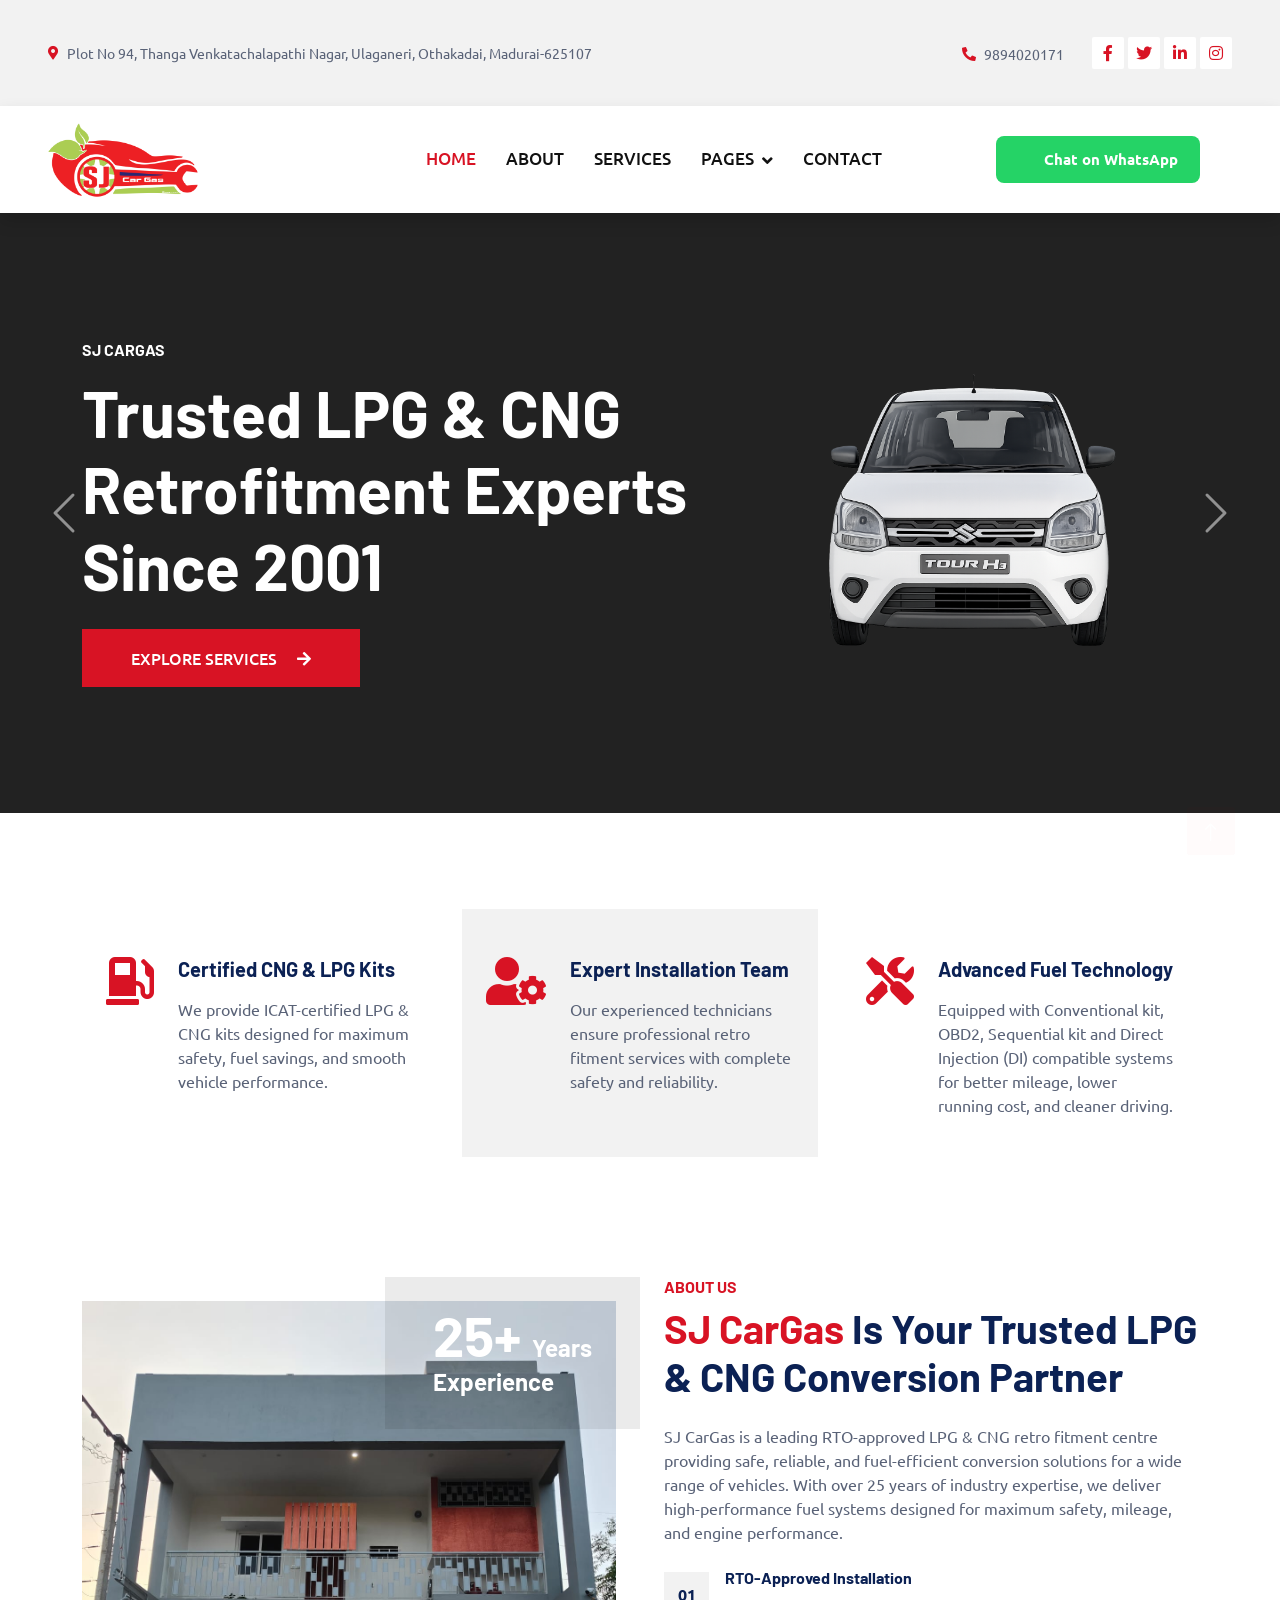
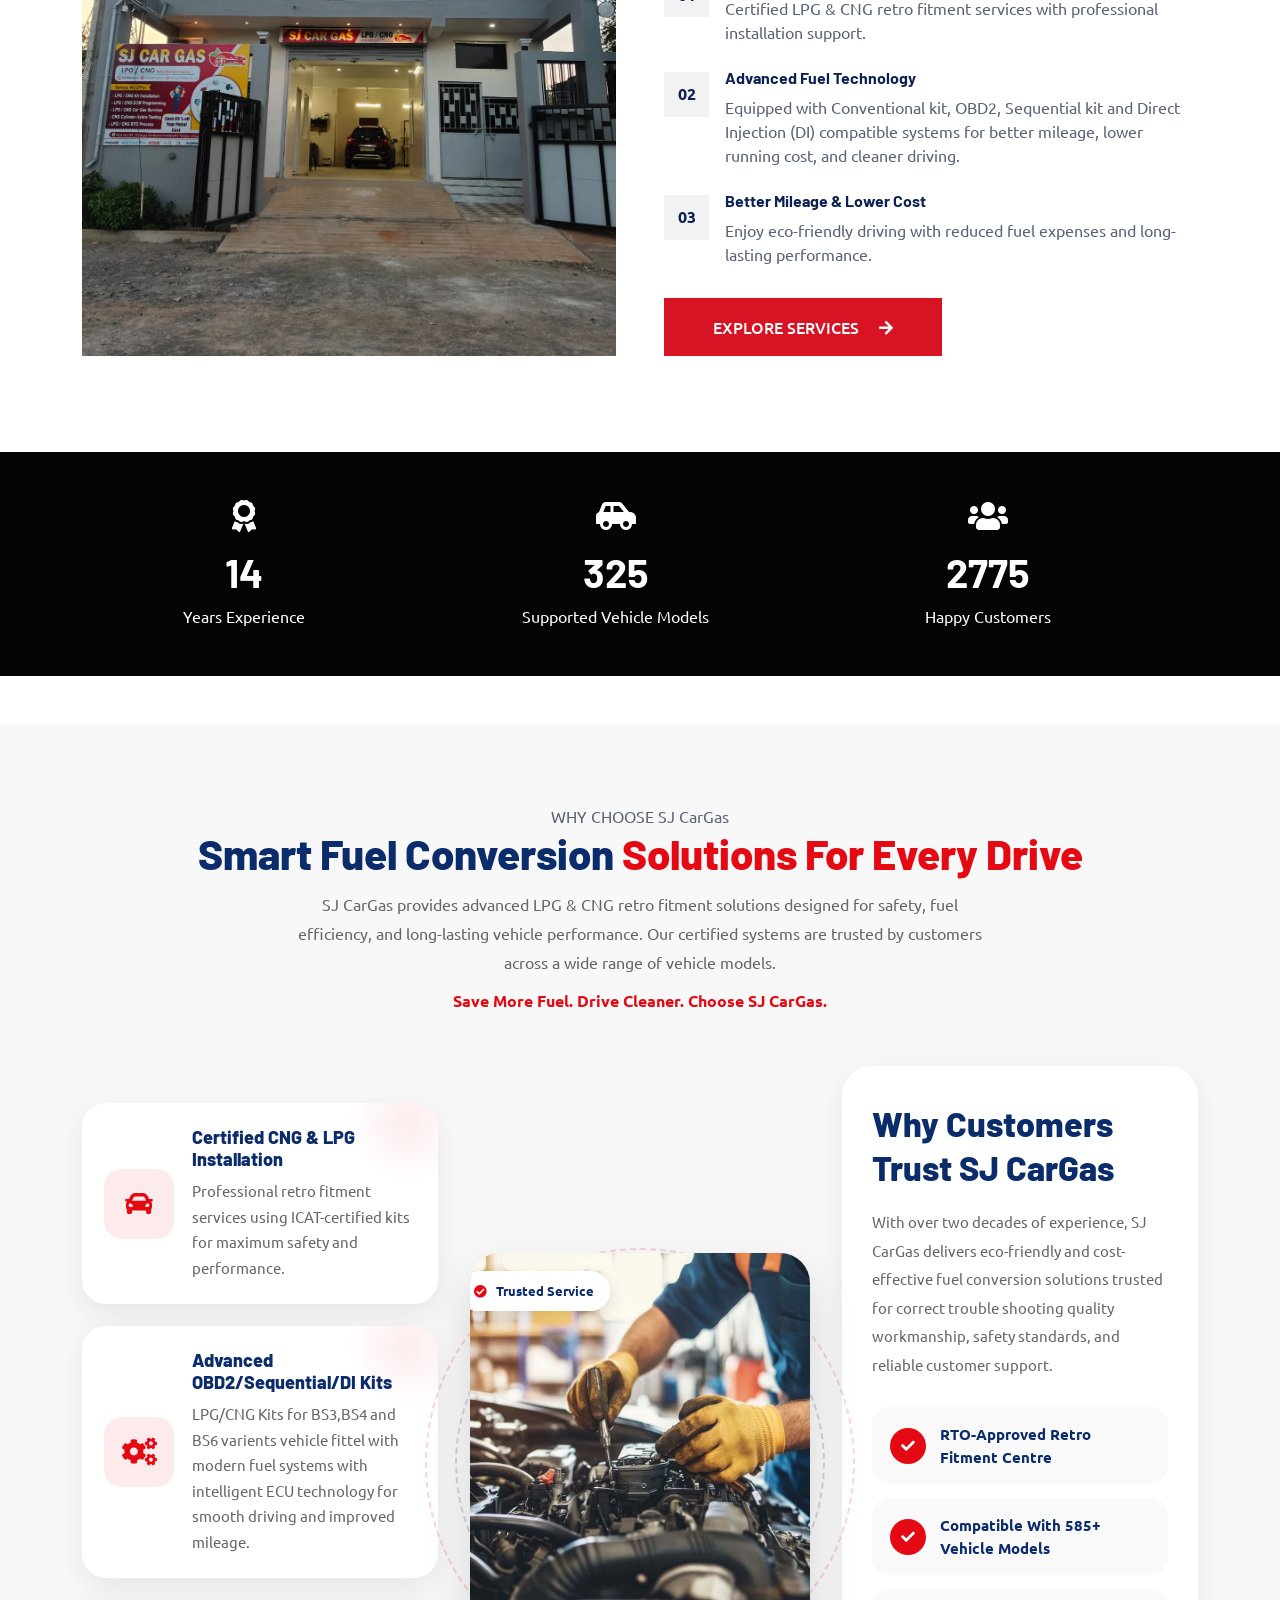
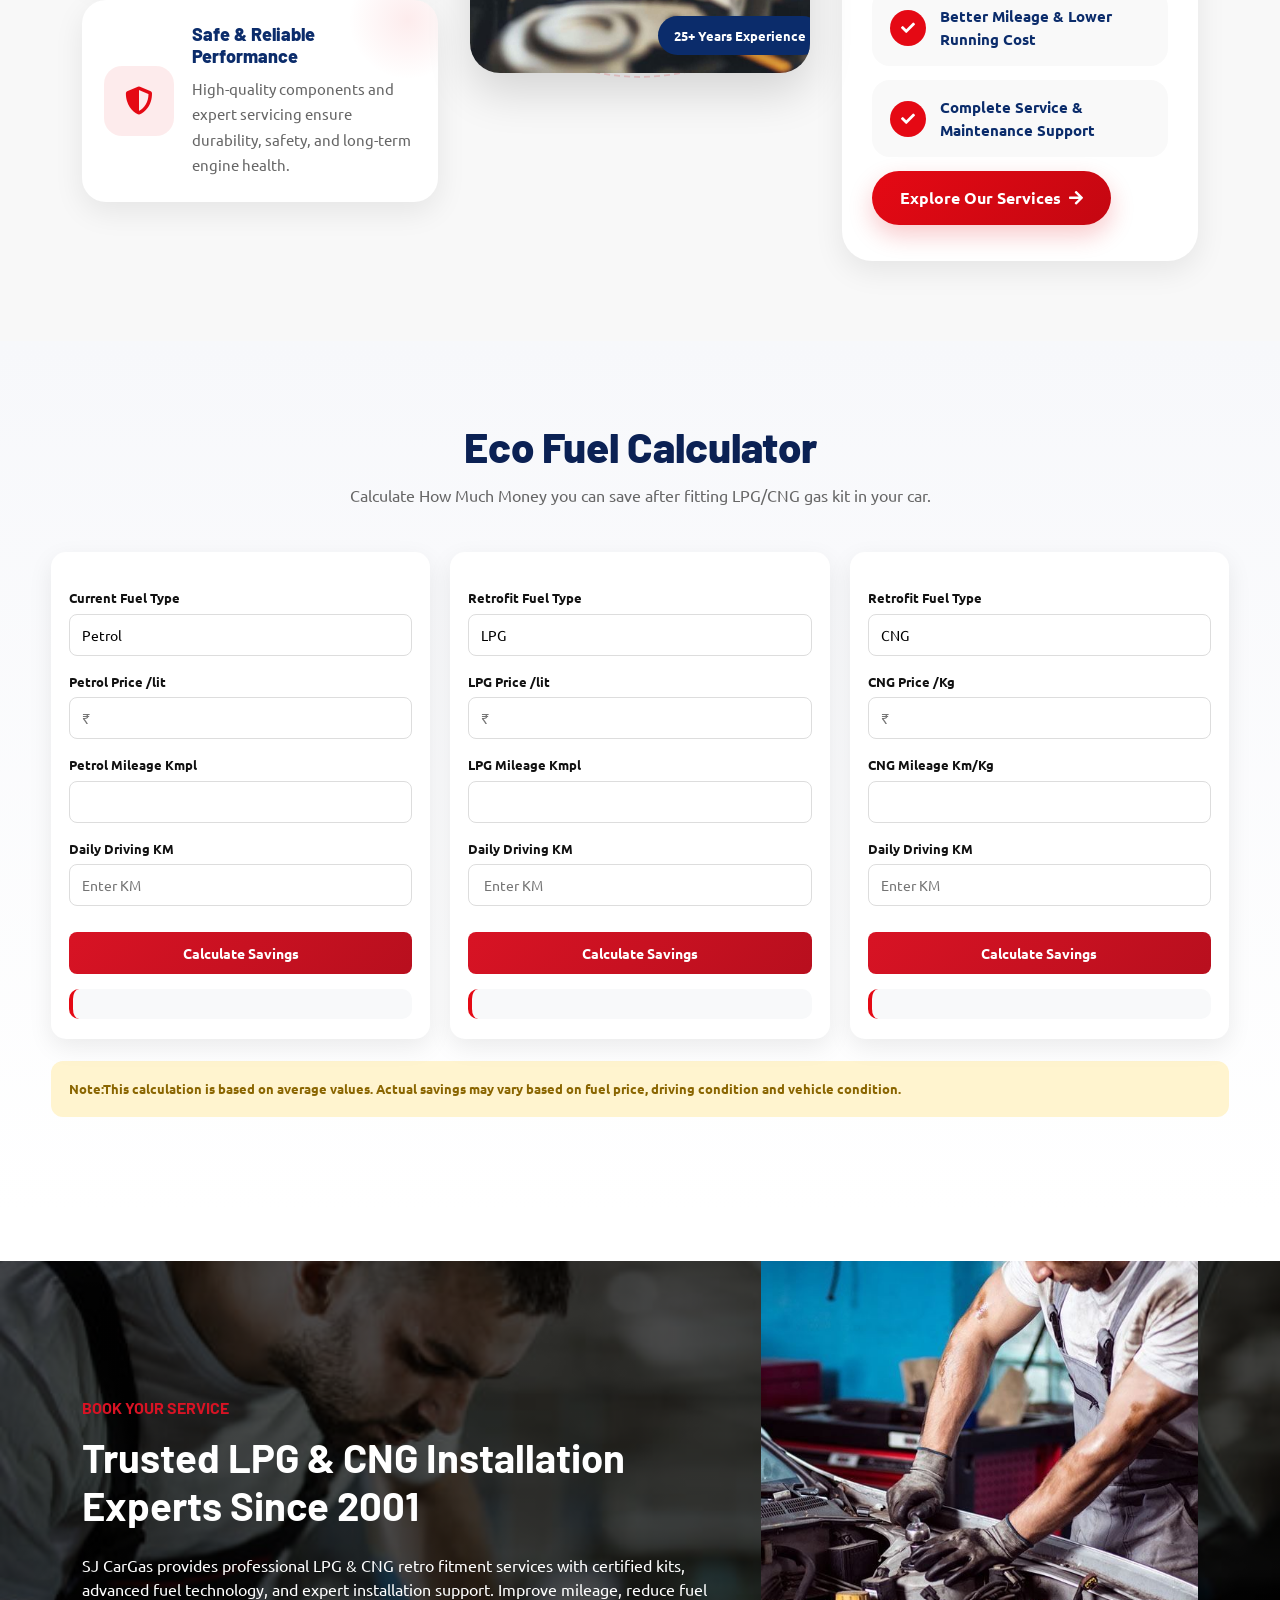
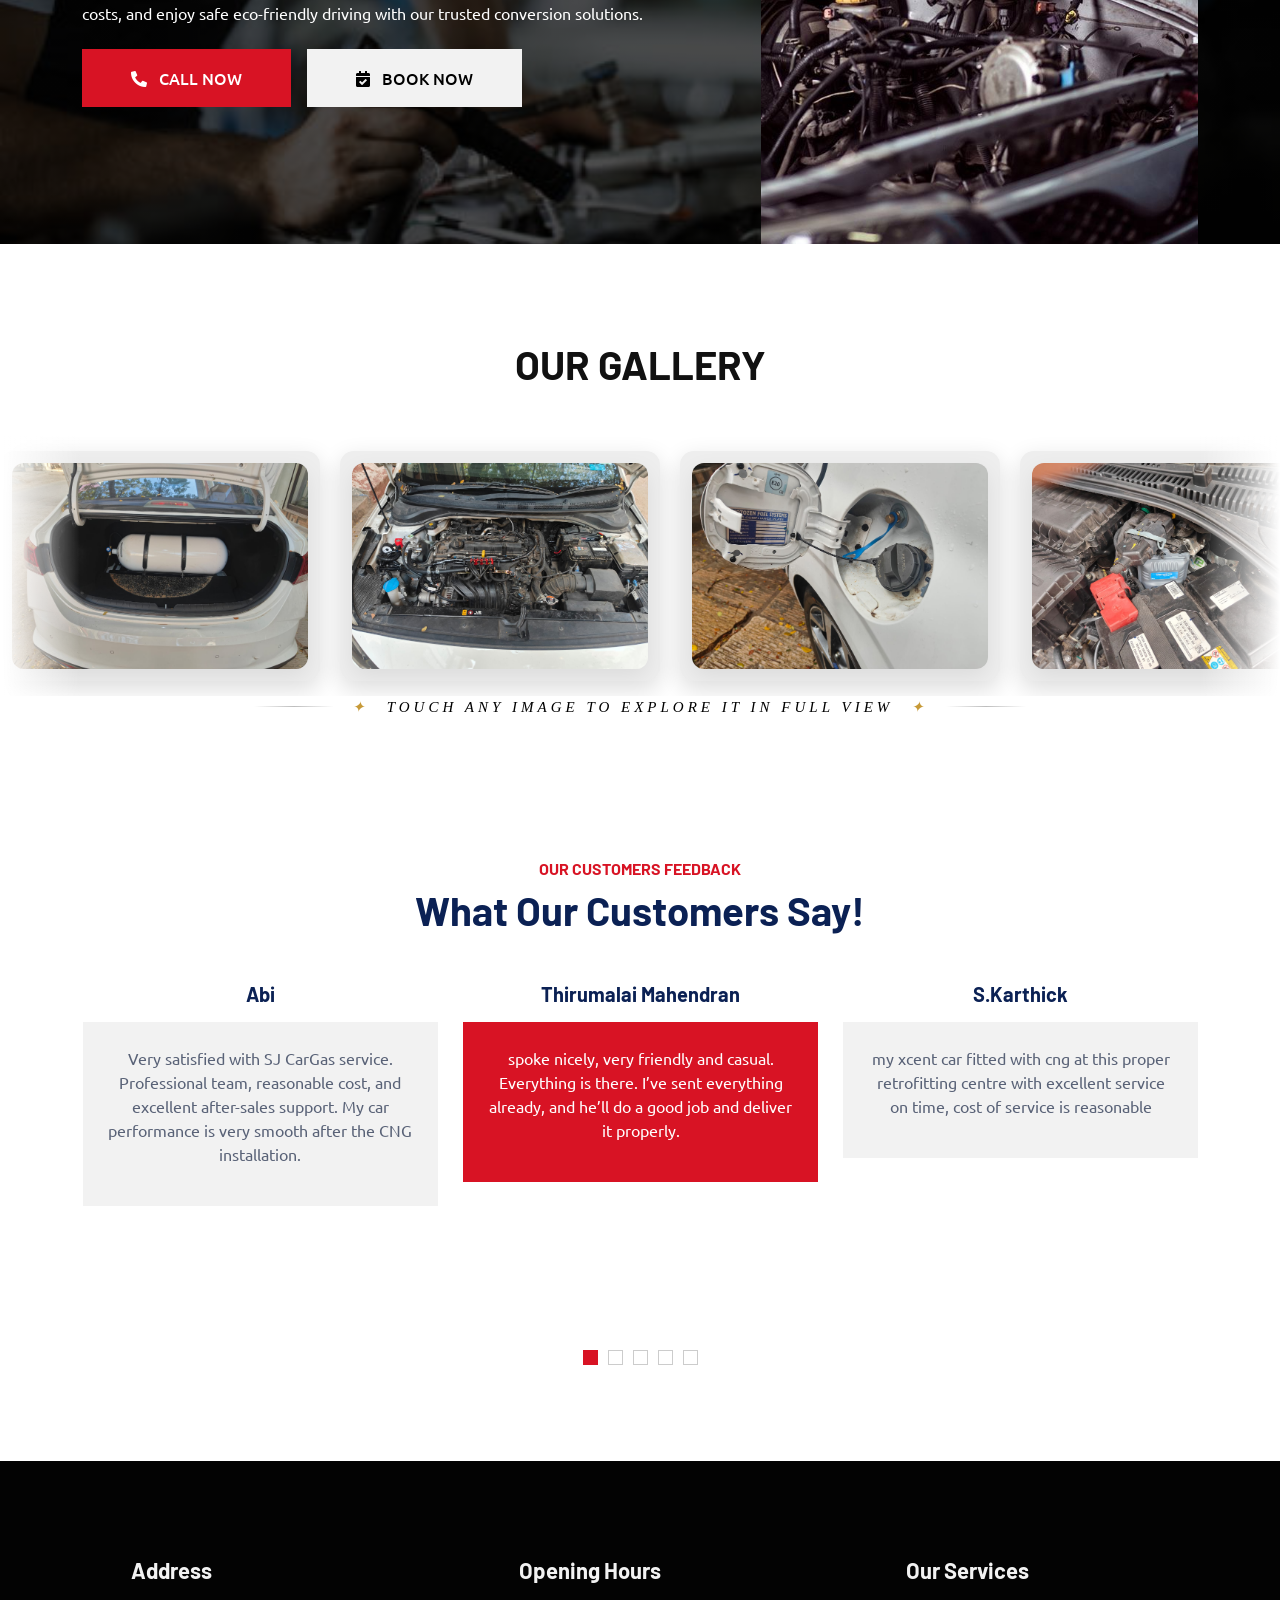
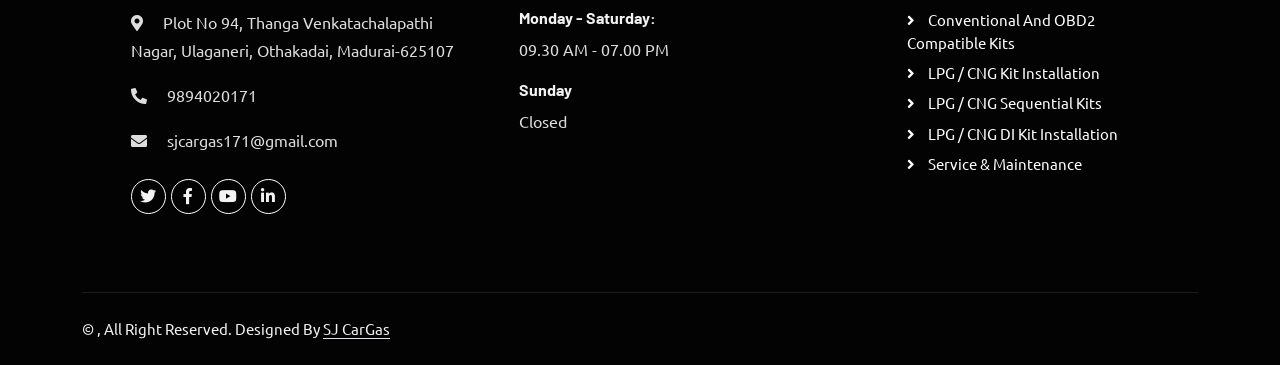
==== commit e351ce28: "Fix capitalization of 'Direct Injection' in index.html Capitalized 'Direct Injection' for consistenc" ====
--- a/SJ (1)/SJ/index.html
+++ b/SJ (1)/SJ/index.html
@@ -506,7 +506,7 @@
                         </h5>
 
                         <p>
-                            Equipped with Conventional kit, OBD2, Sequential kit and direct Injection (DI) 
+                            Equipped with Conventional kit, OBD2, Sequential kit and Direct Injection (DI) 
                             compatible systems for better mileage, lower running cost, and cleaner driving.
                         </p>
 
@@ -634,7 +634,7 @@
                                 </h6>
 
                                 <span>
-                                    Equipped with Conventional kit, OBD2, Sequential kit and direct Injection (DI) 
+                                    Equipped with Conventional kit, OBD2, Sequential kit and Direct Injection (DI) 
                             compatible systems for better mileage, lower running cost, and cleaner driving.
                                 </span>
 
